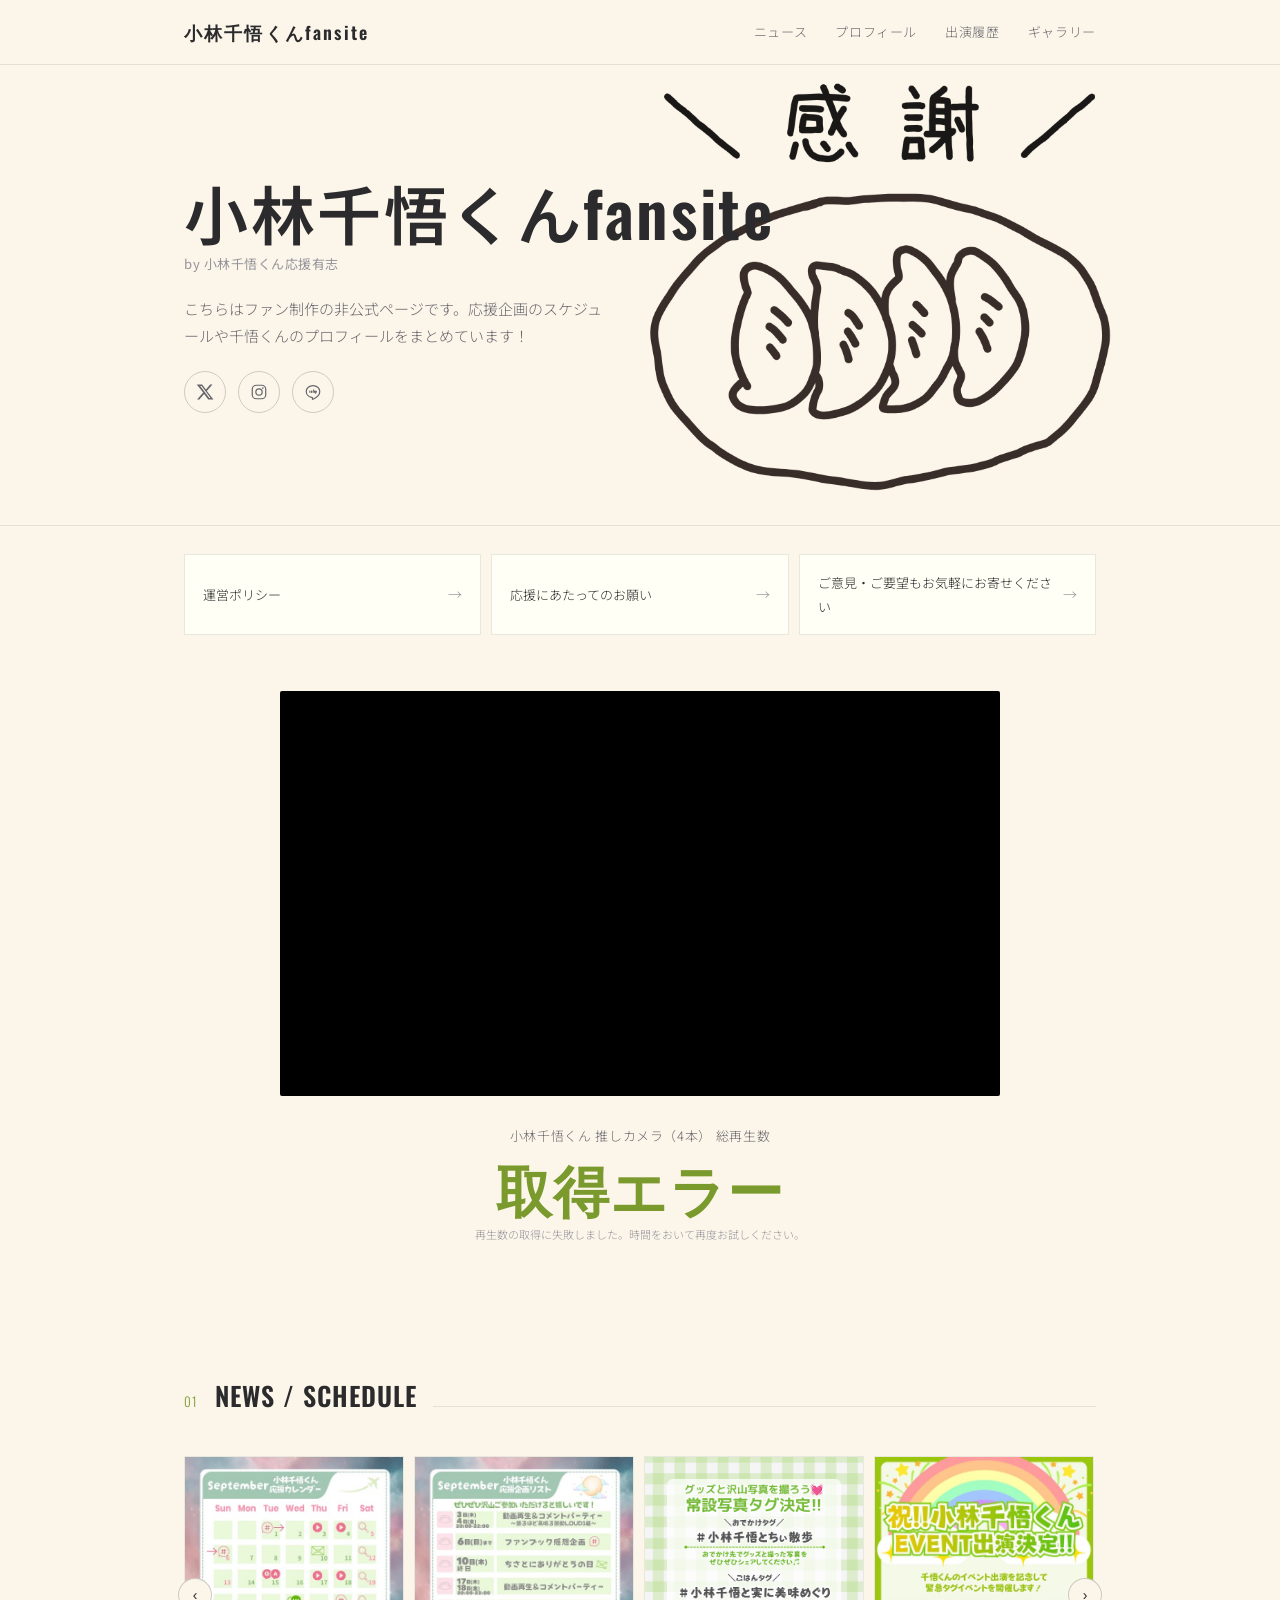
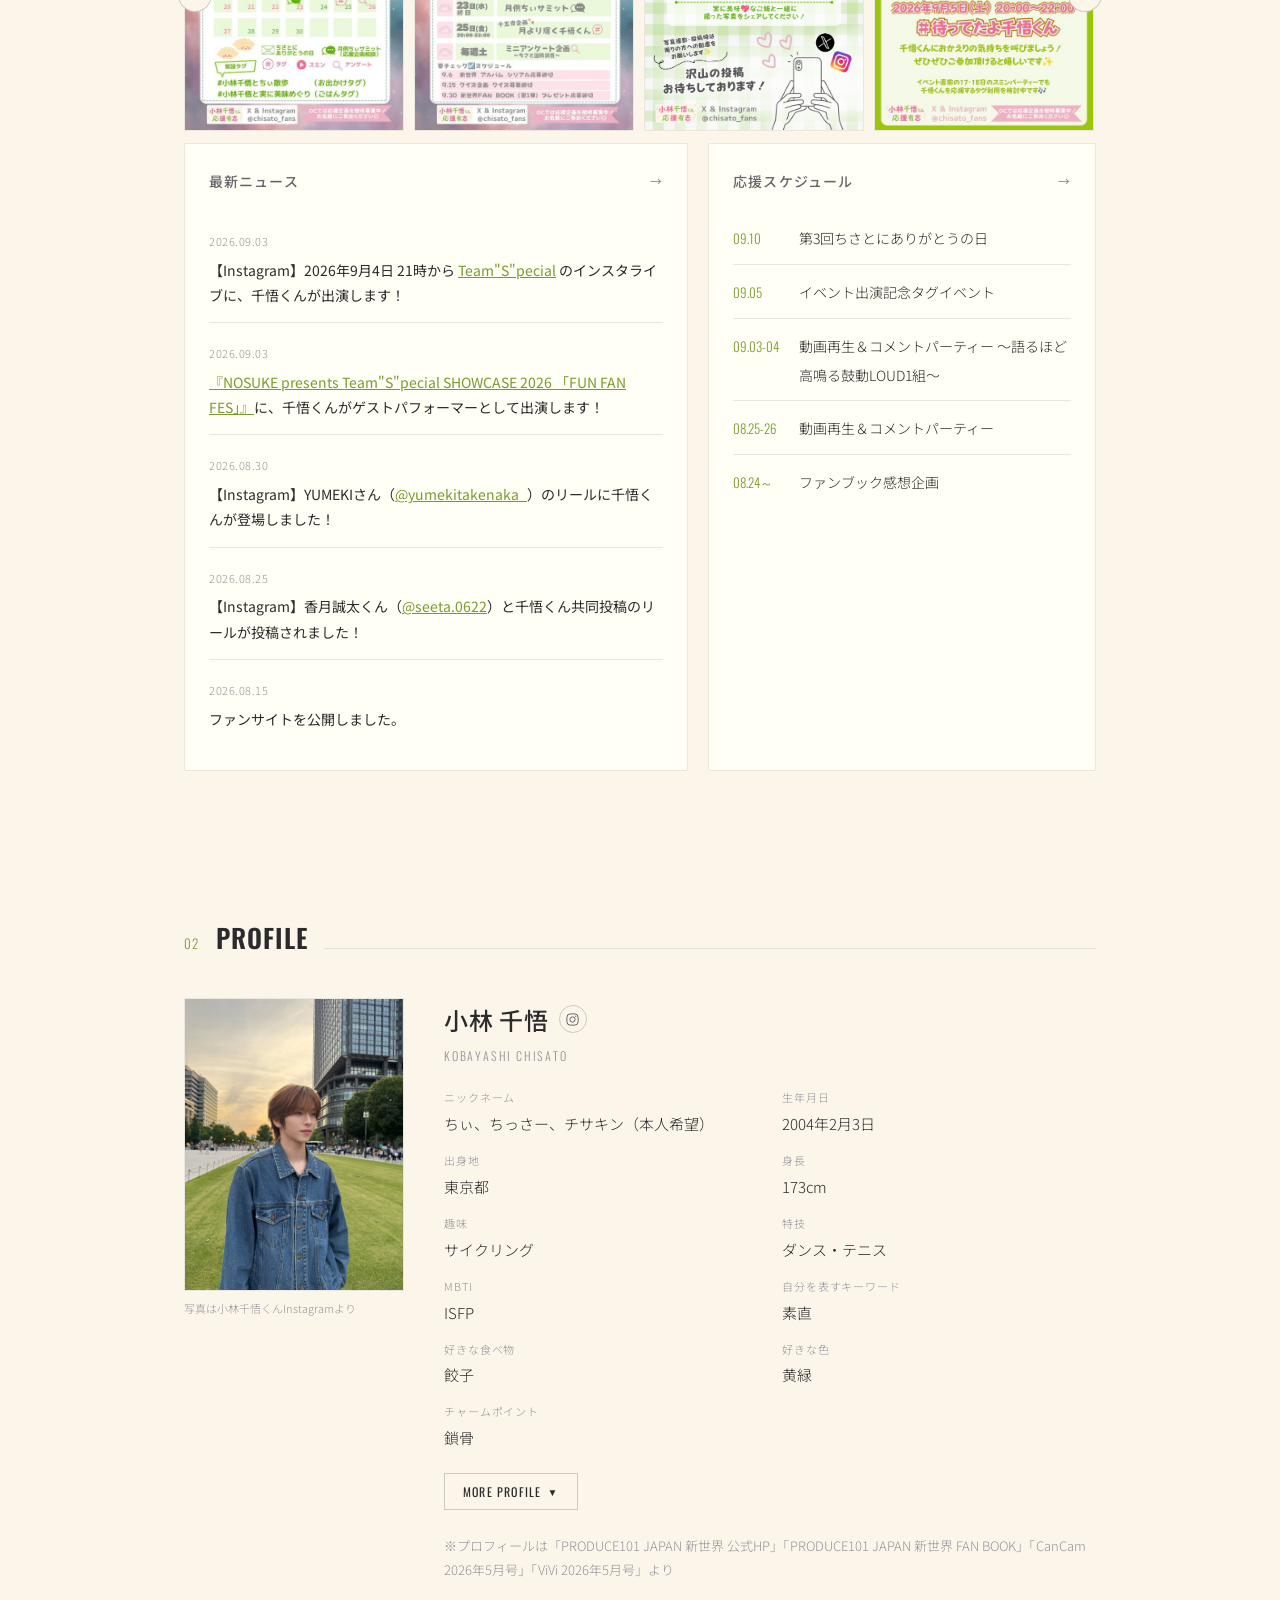
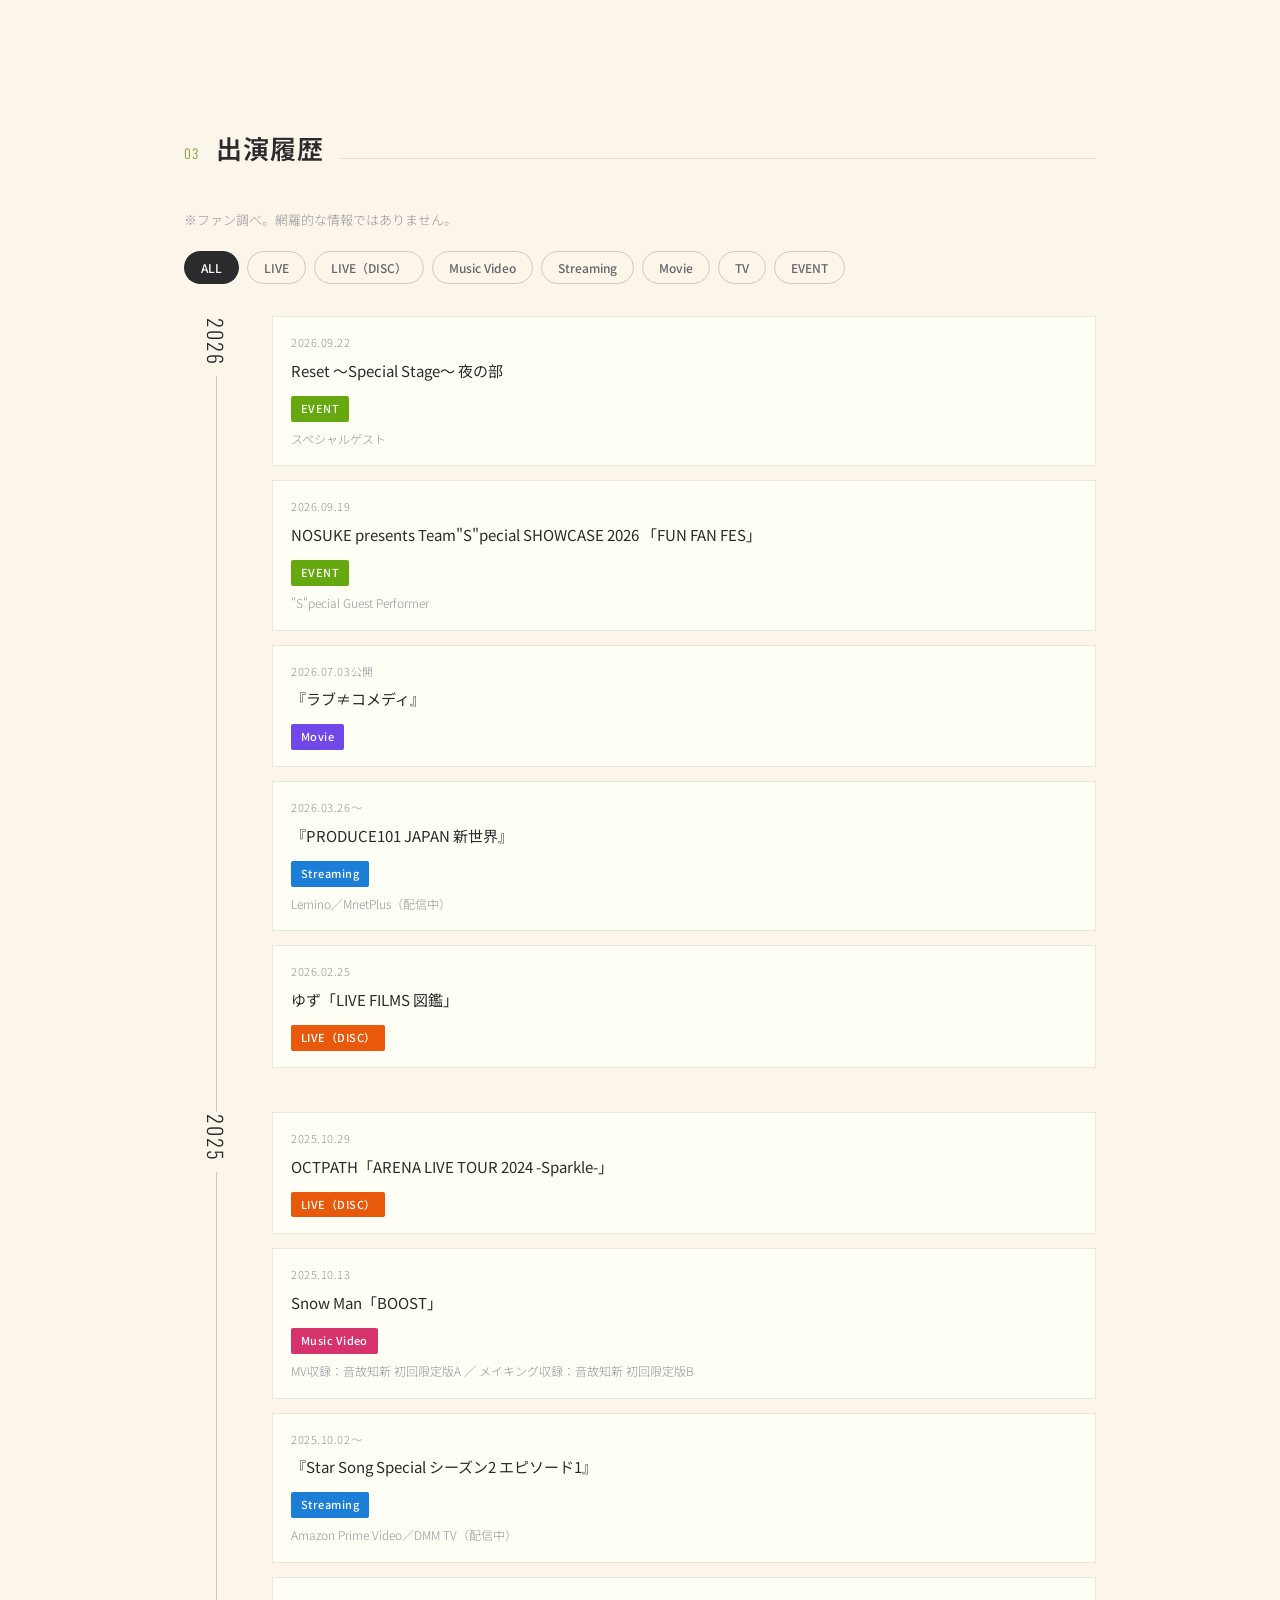
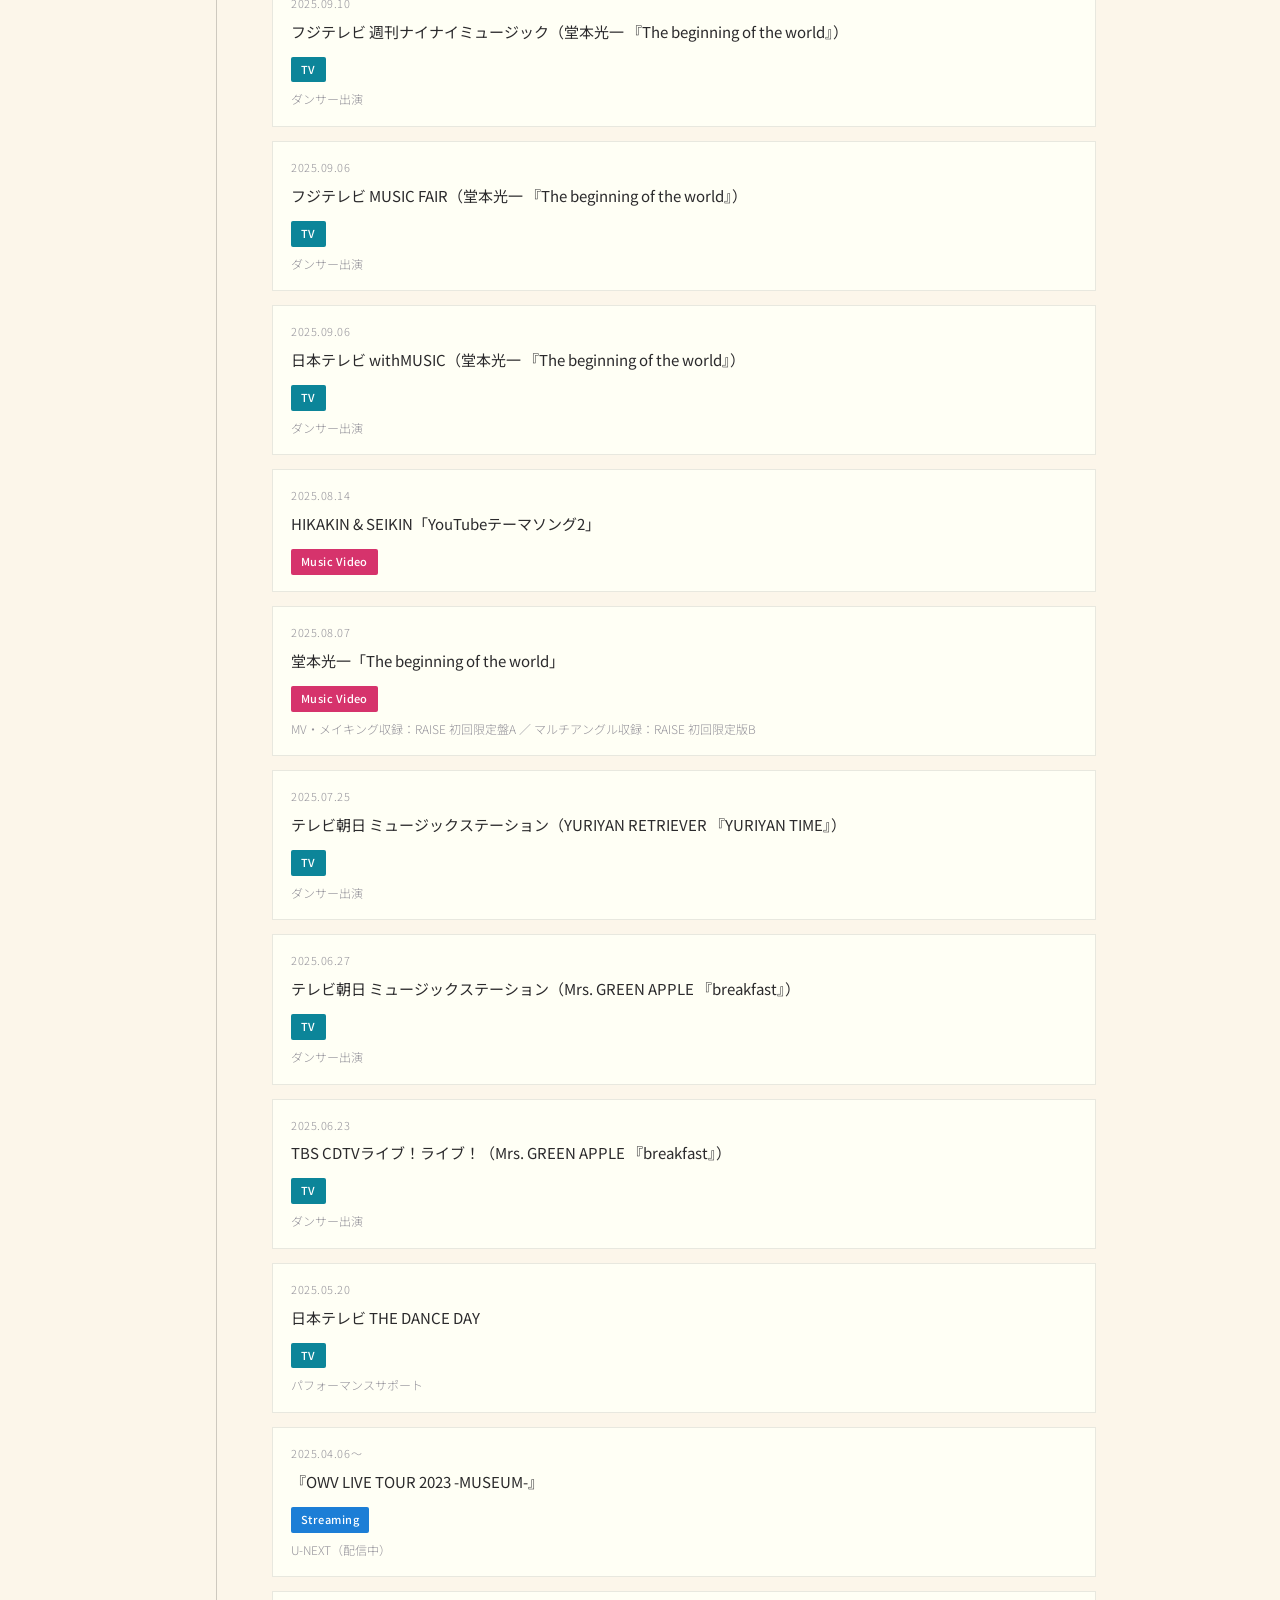
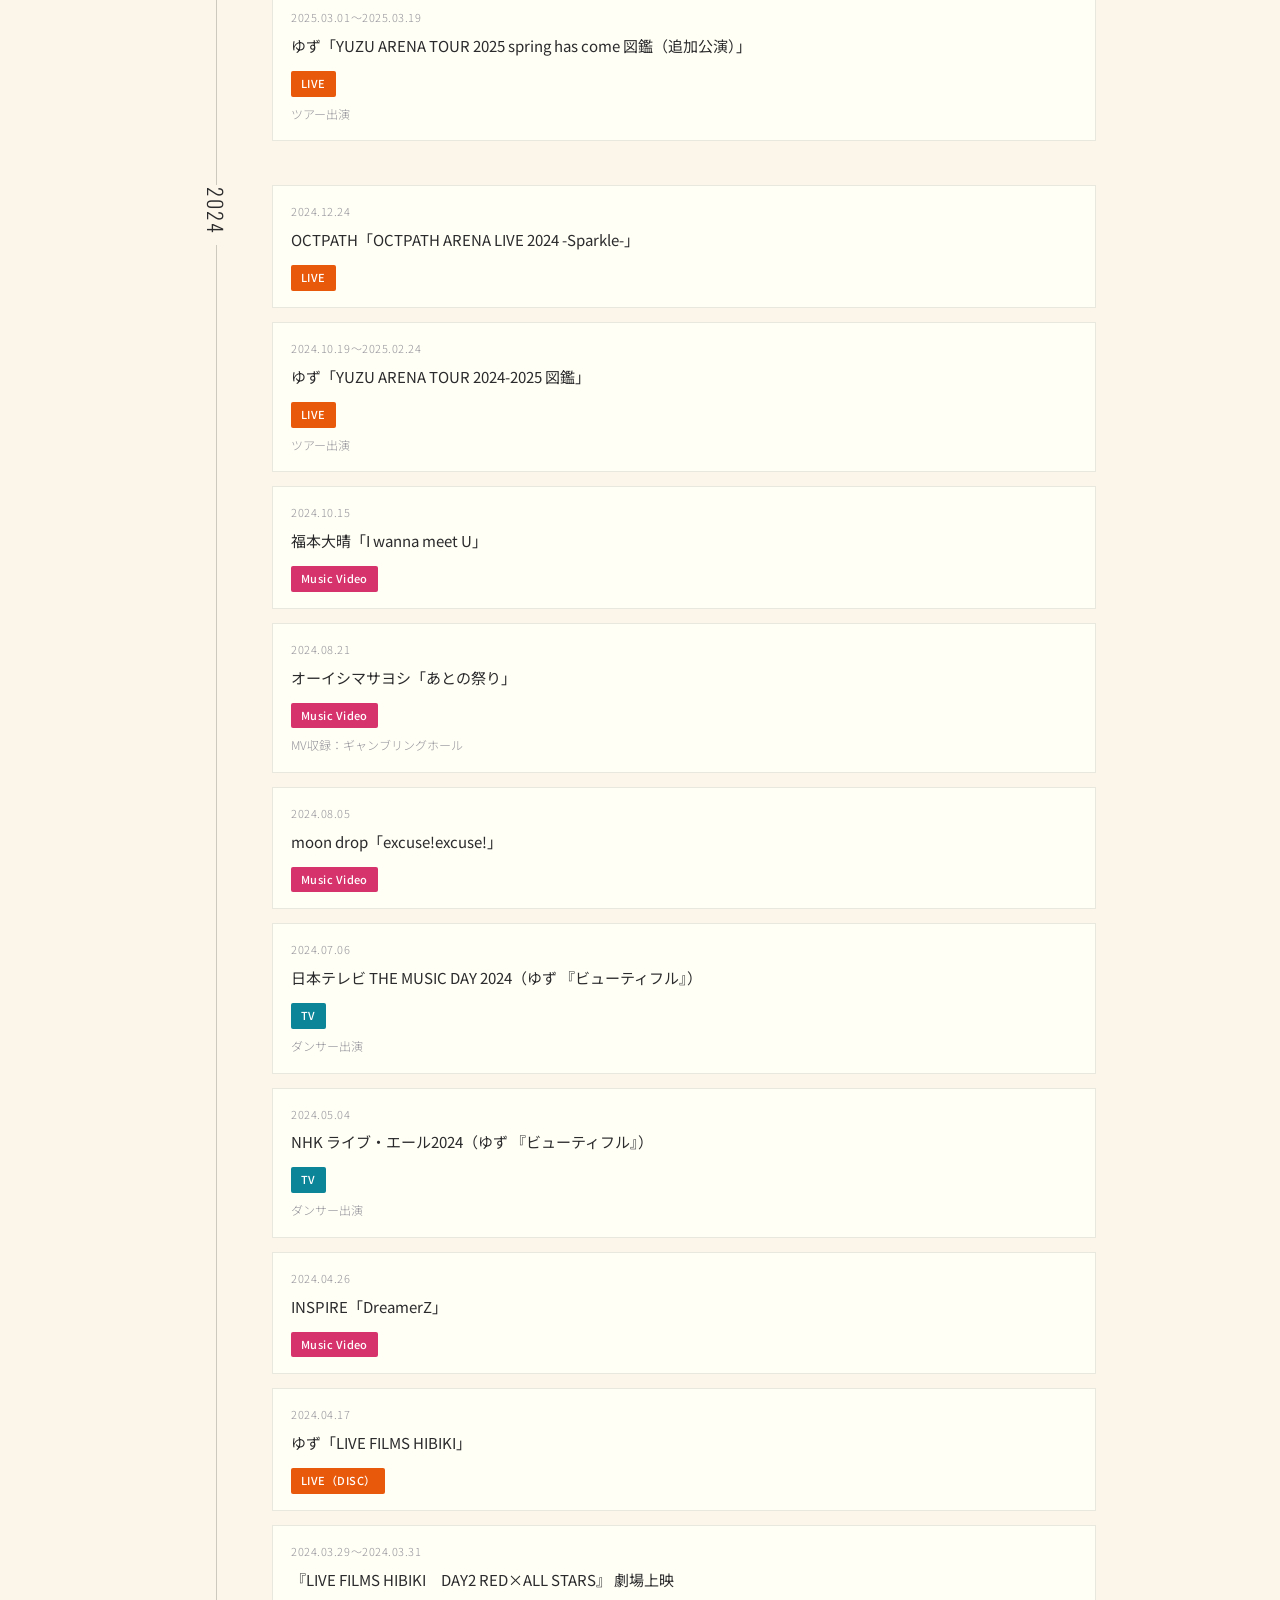
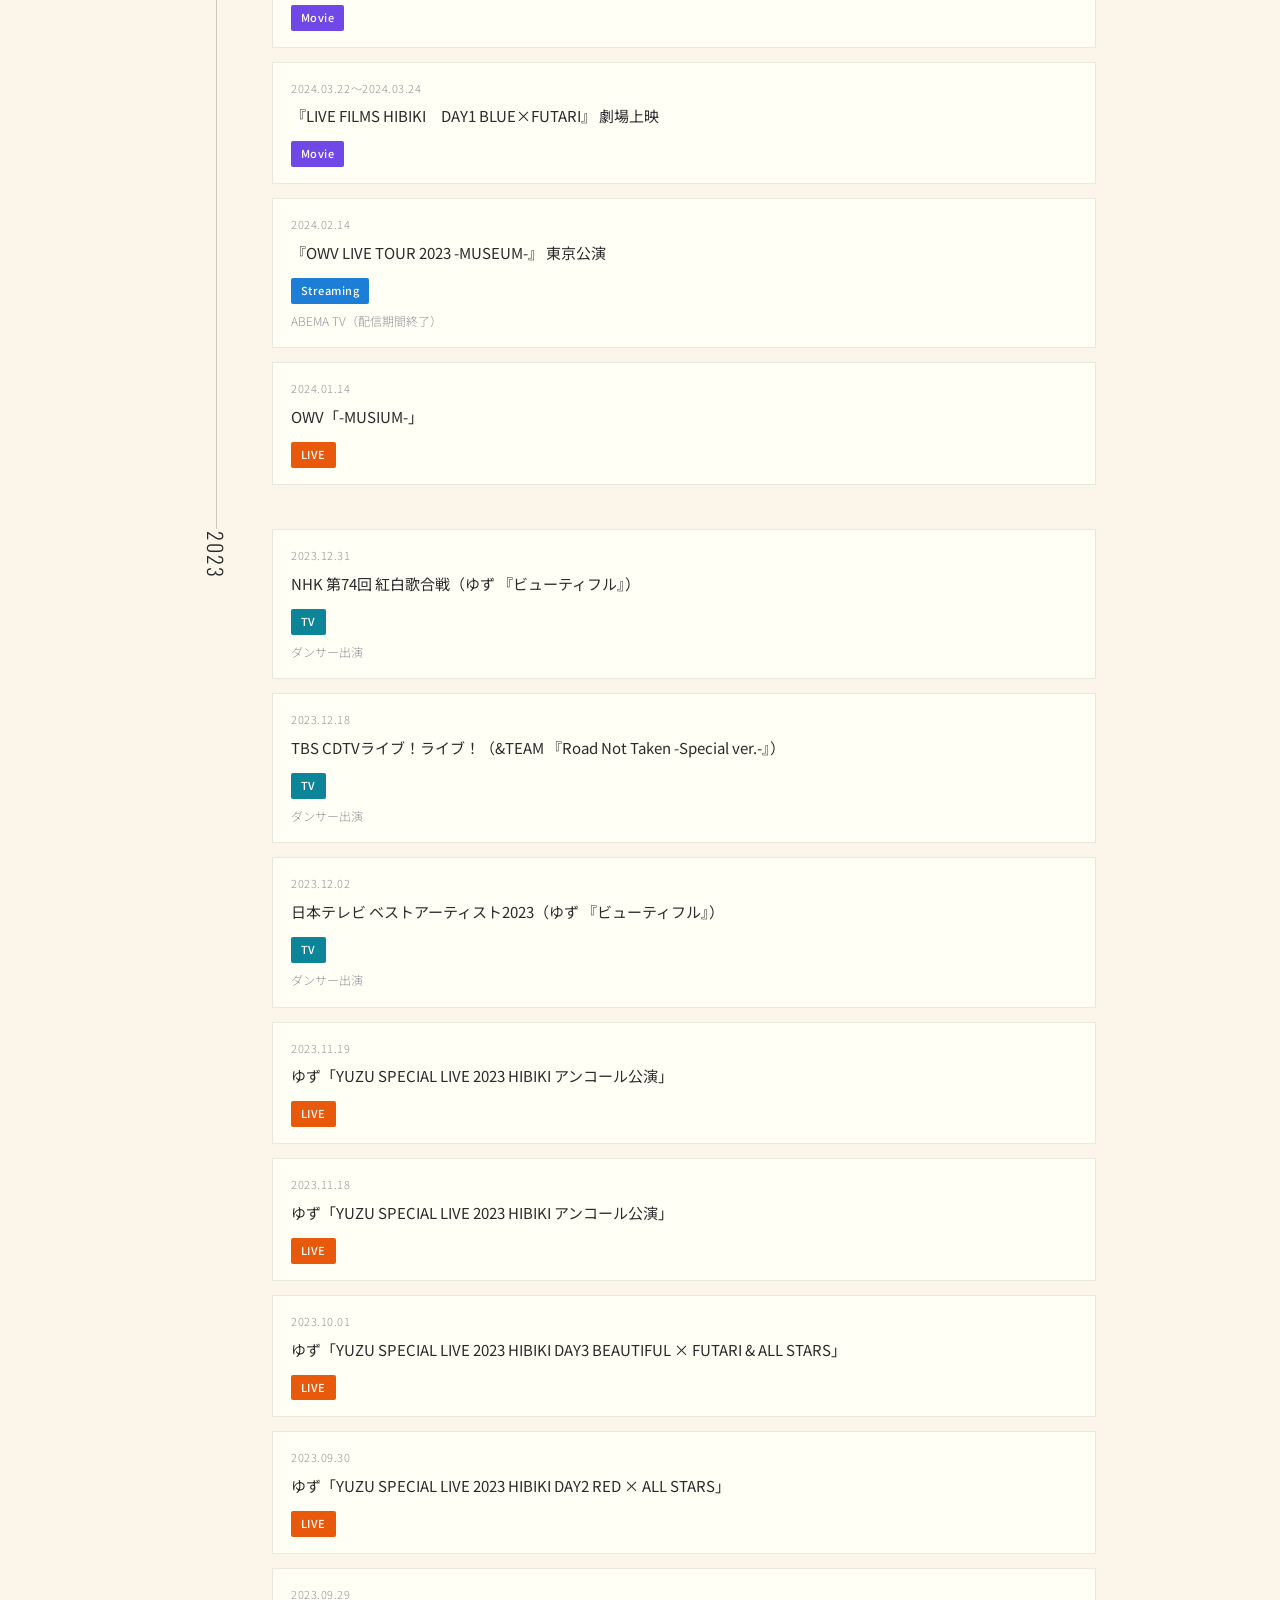
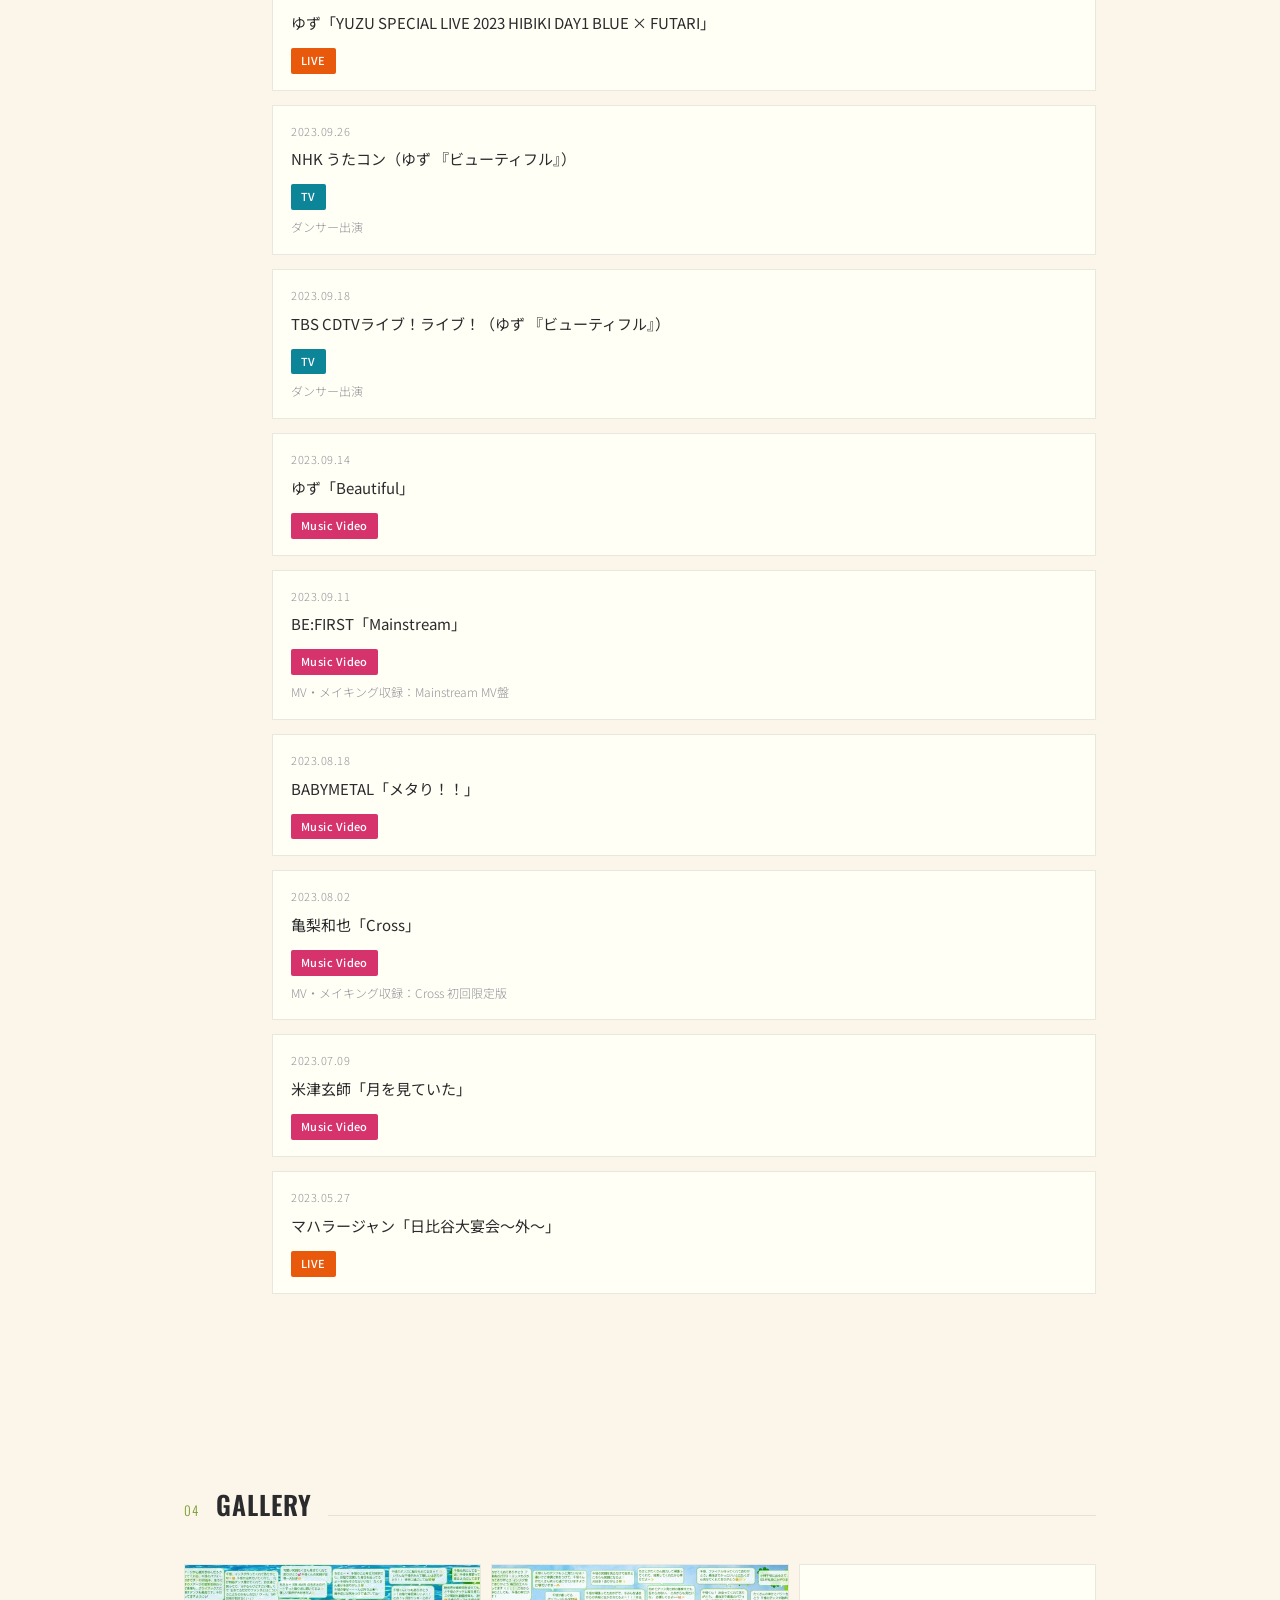
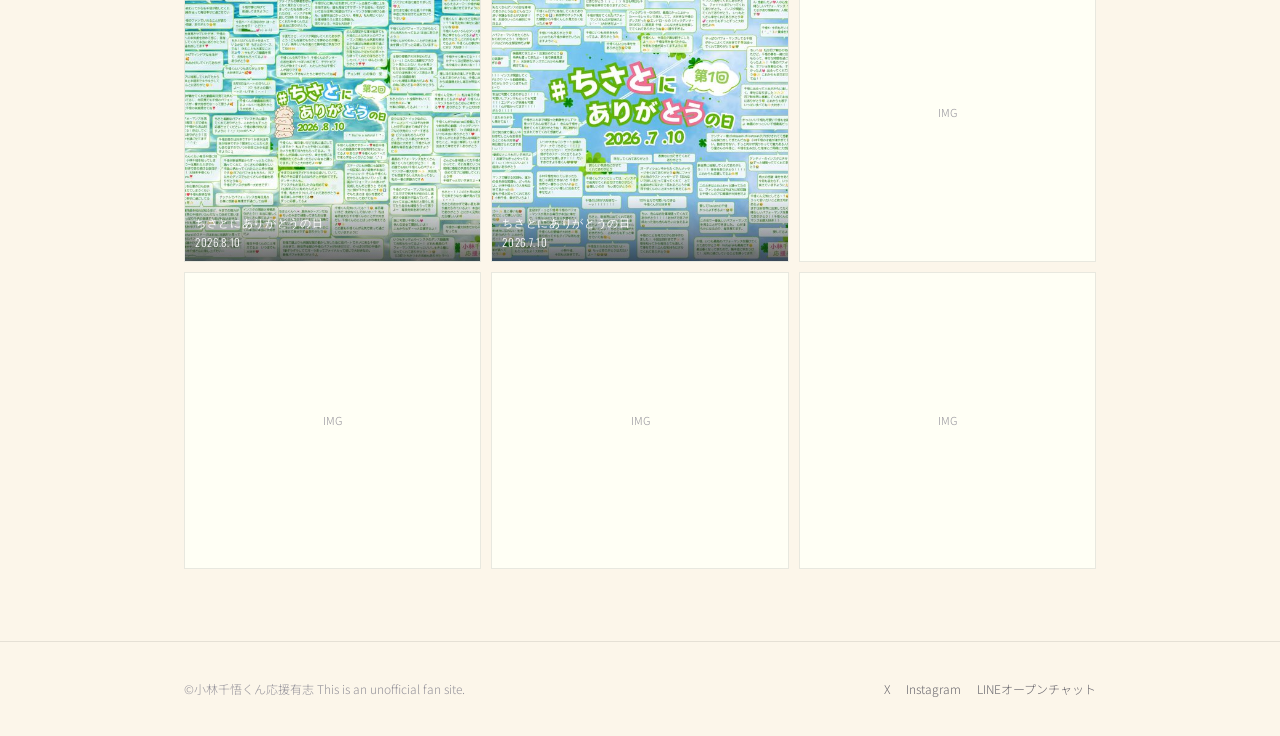
==== index.html @ b38c4d0d "Add "Reset ～Special Stage～ 夜の部" EVENT history entry Add the 2026.09.22 special-guest appearance to t" ====
<!DOCTYPE html>
<html lang="ja">
<head>
<meta charset="UTF-8">
<meta name="viewport" content="width=device-width, initial-scale=1.0">
<meta name="description" content="小林千悟くんを応援するファン有志が運営する非公式ファンサイトです。プロフィール、出演履歴、応援スケジュール、最新ニュースをまとめています。">
<link rel="canonical" href="https://chisato-fansite.vercel.app/">
<meta property="og:type" content="website">
<meta property="og:site_name" content="小林千悟くんfansite">
<meta property="og:locale" content="ja_JP">
<meta property="og:title" content="小林千悟くんfansite">
<meta property="og:description" content="小林千悟くんを応援するファン有志が運営する非公式ファンサイトです。プロフィール、出演履歴、応援スケジュール、最新ニュースをまとめています。">
<meta property="og:url" content="https://chisato-fansite.vercel.app/">
<meta property="og:image" content="https://chisato-fansite.vercel.app/og-image.jpg">
<meta property="og:image:width" content="1280">
<meta property="og:image:height" content="720">
<meta name="twitter:card" content="summary_large_image">
<meta name="twitter:title" content="小林千悟くんfansite">
<meta name="twitter:description" content="小林千悟くんを応援するファン有志が運営する非公式ファンサイトです。プロフィール、出演履歴、応援スケジュール、最新ニュースをまとめています。">
<meta name="twitter:image" content="https://chisato-fansite.vercel.app/og-image.jpg">
<link rel="icon" type="image/png" href="[data-uri]">
<title>小林千悟くんfansite</title>
<link rel="preconnect" href="https://fonts.googleapis.com">
<link href="https://fonts.googleapis.com/css2?family=Oswald:wght@400;500;600;700&family=Noto+Sans+JP:wght@300;400;500;700&display=swap" rel="stylesheet">
<script type="application/ld+json">
{
  "@context": "https://schema.org",
  "@type": "WebSite",
  "name": "小林千悟くんfansite",
  "url": "https://chisato-fansite.vercel.app/",
  "description": "小林千悟くんを応援するファン有志が運営する非公式ファンサイトです。プロフィール、出演履歴、応援スケジュール、最新ニュースをまとめています。",
  "inLanguage": "ja",
  "isPartOf": {
    "@type": "Organization",
    "name": "小林千悟くん応援有志"
  }
}
</script>
<style>
  :root{
    --bg: #FCF6EA;
    --bg-raised: #FFFFF5;
    --line: rgba(0,0,0,0.09);
    --line-strong: rgba(0,0,0,0.18);
    --text: #2B2A2C;
    --text-dim: #67656C;
    --text-faint: #94929A;
    --spot: #7A9A2E;
    --spot-dim: rgba(122,154,46,0.12);
    --tag: #6E63A0;
    --tag-bg: rgba(110,99,160,0.10);
  }
  *{box-sizing:border-box; margin:0; padding:0;}
  html{scroll-behavior:smooth;}
  body{
    background:var(--bg);
    color:var(--text);
    font-family:"Noto Sans JP", sans-serif;
    font-weight:300;
    line-height:1.8;
  }
  h1,h2,h3,.display{
    font-family:"Oswald","Noto Sans JP",sans-serif;
    text-transform:uppercase;
    letter-spacing:0.04em;
    font-weight:600;
  }
  a{color:inherit; text-decoration:none;}
  .wrap{max-width:960px; margin:0 auto; padding:0 24px;}
  img{display:block; width:100%; height:100%; object-fit:cover;}

  /* notice banners */
  .notice-banners{
    display:grid; grid-template-columns:repeat(3, 1fr); gap:10px;
    padding:28px 0 0;
  }
  .notice-banner{
    display:flex; align-items:center; justify-content:space-between; gap:10px;
    background:var(--bg-raised); border:1px solid var(--line);
    padding:16px 18px; font-size:13px; color:var(--text);
    transition:border-color 0.15s ease, color 0.15s ease;
  }
  .notice-banner:hover{border-color:var(--spot); color:var(--spot);}
  .notice-banner .arrow{color:var(--text-faint); font-size:14px;}
  .notice-banner:hover .arrow{color:var(--spot);}

  /* header */
  header{
    position:sticky; top:0; z-index:50;
    border-bottom:1px solid var(--line);
  }
  header::before{
    content:""; position:absolute; inset:0; z-index:-1;
    background:rgba(252,246,234,0.88);
    backdrop-filter:blur(6px);
  }
  header .wrap{
    display:flex; align-items:center; justify-content:space-between;
    height:64px;
  }
  .header-right{display:flex; align-items:center; gap:20px;}
  .logo{font-family:"Oswald",sans-serif; font-size:18px; letter-spacing:0.12em; font-weight:600;}
  nav{display:flex; gap:28px; font-size:13px; letter-spacing:0.05em; color:var(--text-dim);}
  nav a:hover{color:var(--spot);}
  .nav-toggle{display:none; background:none; border:none; color:var(--text); font-size:22px; cursor:pointer;}

  /* hero */
  .hero{
    position:relative;
    min-height:38vh;
    display:flex; align-items:flex-end;
    background: var(--bg);
    border-bottom:1px solid var(--line);
    overflow:hidden;
  }
  .hero .wrap{padding:44px 24px 40px; width:100%; position:relative; z-index:1;}
  .hero-illustration{
    position:absolute; right:max(0px, calc(50% - 480px)); top:50%; transform:translateY(-52%);
    width:clamp(240px, 38vw, 480px); pointer-events:none; opacity:0.9;
    z-index:0;
  }
  .hero-illustration img{width:100%; height:auto; display:block;}
  @media (max-width:720px){
    .hero{min-height:0;}
    .hero .wrap{padding:150px 16px 16px;}
    .hero-illustration{
      width:clamp(110px, 30vw, 150px);
      left:50%; right:auto; top:16px; transform:translateX(-50%);
    }
  }
  .hero .eyebrow{
    font-size:12px; letter-spacing:0.25em; color:var(--spot); margin-bottom:12px;
  }
  .hero h1{
    text-transform:none;
    font-size:clamp(30px, 5.6vw, 64px);
    line-height:0.95;
    margin-bottom:6px;
  }
  .hero .sub{
    font-family:"Noto Sans JP", sans-serif;
    text-transform:none;
    font-size:13px; letter-spacing:0.04em; font-weight:400;
    color:var(--text-faint); margin-top:10px; margin-bottom:20px;
  }
  .hero p.role{
    font-size:15px; color:var(--text-dim); max-width:420px; margin-bottom:22px;
  }
  .hero .social{display:flex; gap:12px;}
  .hero .social a{
    display:flex; align-items:center; justify-content:center;
    width:42px; height:42px; border-radius:50%;
    border:1px solid var(--line-strong); color:var(--text-dim);
    transition:border-color 0.18s ease, color 0.18s ease, transform 0.18s ease, background 0.18s ease;
  }
  .hero .social a:hover{
    color:var(--bg); background:var(--spot); border-color:var(--spot);
    transform:translateY(-2px);
  }
  .hero .social svg{width:18px; height:18px; fill:none; stroke:currentColor; stroke-width:1.6;}
  .hero .social a.x-icon svg{fill:currentColor; stroke:none;}

  /* section shared */
  section{padding:72px 0;}
  .section-head{display:flex; align-items:baseline; gap:16px; margin-bottom:36px;}
  .section-head .num{font-family:"Oswald",sans-serif; font-size:13px; color:var(--spot); letter-spacing:0.1em;}
  .section-head h2{font-size:26px;}
  .section-head .line{flex:1; height:1px; background:var(--line);}

  /* news + schedule */
  /* image carousel */
  .carousel-wrap{position:relative; margin:28px 0 8px;}
  .carousel{
    display:flex; gap:10px; overflow-x:auto; scroll-snap-type:x mandatory;
    scrollbar-width:none; padding-bottom:4px;
  }
  .carousel::-webkit-scrollbar{display:none;}
  .carousel-item{
    flex:0 0 auto; width:220px; aspect-ratio:4/5; scroll-snap-align:start;
    background:var(--bg-raised); border:1px solid var(--line);
    display:flex; align-items:center; justify-content:center;
    color:var(--text-faint); font-size:12px; overflow:hidden;
  }
  .carousel-item img{width:100%; height:100%; object-fit:cover;}
  .carousel-nav{
    position:absolute; top:50%; transform:translateY(-50%);
    width:34px; height:34px; border-radius:50%; border:1px solid var(--line-strong);
    background:var(--bg); color:var(--text); display:flex; align-items:center; justify-content:center;
    cursor:pointer; font-size:14px; transition:border-color 0.15s ease, color 0.15s ease;
  }
  .carousel-nav:hover{border-color:var(--spot); color:var(--spot);}
  .carousel-nav.prev{left:-6px;}
  .carousel-nav.next{right:-6px;}
  @media (max-width:720px){
    .carousel-nav{display:none;}
    .notice-banners{padding-top:16px;}
  }

  .info-grid{display:grid; grid-template-columns:1.3fr 1fr; gap:20px;}
  .card{
    background:var(--bg-raised);
    border:1px solid var(--line);
    border-radius:2px;
    padding:24px;
  }
  .card h3{font-size:14px; letter-spacing:0.08em; color:var(--text-dim); margin-bottom:18px; font-weight:500;}
  .card-title-link{display:flex; align-items:center; justify-content:space-between; gap:8px;}
  .card-title-link .arrow{font-size:12px; color:var(--text-faint); transition:color 0.15s ease;}
  .card-title-link:hover{color:var(--spot);}
  .card-title-link:hover .arrow{color:var(--spot);}

  /* youtube view counter */
  .yt-block{max-width:720px; margin:0 auto; display:flex; flex-direction:column; gap:28px; align-items:center;}
  .yt-embed{width:100%; aspect-ratio:16/9; border-radius:2px; overflow:hidden; border:1px solid var(--line); background:#000;}
  .yt-embed iframe{width:100%; height:100%; border:none; display:block;}
  .view-counter{text-align:center;}
  .vc-label{font-size:13px; letter-spacing:0.05em; color:var(--text-dim); margin-bottom:12px;}
  .vc-number{font-family:"Oswald",sans-serif; font-size:clamp(36px, 8vw, 56px); font-weight:700; color:var(--spot); letter-spacing:0.02em; line-height:1;}
  .vc-updated{font-size:11px; color:var(--text-faint); margin-top:10px;}
  .news-item{padding:14px 0; border-bottom:1px solid var(--line);}
  .news-item:last-child{border-bottom:none;}
  .news-item .date{font-size:11px; color:var(--text-faint); letter-spacing:0.05em;}
  .news-item p{font-size:14px; margin-top:4px; font-weight:400;}
  .news-item p a{color:var(--spot); text-decoration:underline;}
  .news-item p a:hover{text-decoration:none;}
  .sched-item{display:flex; gap:14px; padding:12px 0; border-bottom:1px solid var(--line); align-items:baseline;}
  .sched-item:last-child{border-bottom:none;}
  .sched-item .d{font-size:13px; color:var(--spot); min-width:52px; font-family:"Oswald",sans-serif;}
  .sched-item .t{font-size:14px;}
  .sched-item .v{font-size:12px; color:var(--text-faint); display:block;}

  /* profile */
  .profile{display:grid; grid-template-columns:220px 1fr; gap:40px; align-items:start;}
  .profile .photo{
    aspect-ratio:3/4; background:var(--bg-raised); border:1px solid var(--line);
    display:flex; align-items:center; justify-content:center;
    color:var(--text-faint); font-size:12px; letter-spacing:0.05em;
  }
  .profile-name{margin-bottom:22px;}
  .profile-name .ja{font-size:24px; font-weight:500; letter-spacing:0.03em; display:flex; align-items:center; gap:10px;}
  .profile-name .name-icon{
    display:inline-flex; align-items:center; justify-content:center;
    width:28px; height:28px; border-radius:50%; border:1px solid var(--line-strong);
    color:var(--text-dim); flex-shrink:0;
    transition:border-color 0.15s ease, color 0.15s ease;
  }
  .profile-name .name-icon svg{width:15px; height:15px; fill:none; stroke:currentColor; stroke-width:1.6;}
  .profile-name .name-icon:hover{border-color:var(--spot); color:var(--spot);}
  .profile-name .en{
    font-family:"Oswald",sans-serif; font-size:12px; letter-spacing:0.15em;
    color:var(--text-faint); text-transform:uppercase; margin-top:4px;
  }
  .photo-note{font-size:11px; color:var(--text-faint); margin-top:8px; text-align:left;}
  .profile-facts{display:grid; grid-template-columns:1fr 1fr; gap:14px 24px; margin-bottom:22px;}
  .fact .label{font-size:11px; color:var(--text-faint); letter-spacing:0.08em; text-transform:uppercase;}
  .fact .val{font-size:15px; margin-top:2px;}
  .profile-bio{font-size:14px; color:var(--text-dim); max-width:560px; margin-bottom:20px;}

  .more-toggle{
    display:inline-flex; align-items:center; gap:6px;
    font-family:"Oswald",sans-serif; font-size:12px; letter-spacing:0.1em;
    color:var(--text); background:none; border:1px solid var(--line-strong);
    padding:9px 18px; cursor:pointer; margin-bottom:4px;
    transition:border-color 0.15s ease, color 0.15s ease;
  }
  .more-toggle:hover{border-color:var(--spot); color:var(--spot);}
  .more-toggle .chev{transition:transform 0.2s ease; font-size:10px;}
  .more-toggle.open .chev{transform:rotate(180deg);}

  .more-profile{
    max-height:0; overflow:hidden; opacity:0;
    transition:max-height 0.3s ease, opacity 0.3s ease, margin-top 0.3s ease;
  }
  .more-profile.open{max-height:900px; opacity:1; margin-top:24px;}
  .more-profile-inner{
    border-top:1px solid var(--line); padding-top:22px;
  }
  .trait-grid{
    display:grid; grid-template-columns:1fr 1fr; gap:14px 24px; margin-top:22px;
  }
  .trait-toggle{font-size:15px; margin-top:4px;}
  .trait-toggle .off{color:var(--text-faint);}
  .trait-toggle .sep{color:var(--text-faint); margin:0 6px; font-size:12px;}
  .trait-toggle .on{color:var(--spot); font-weight:500;}

  /* filter tabs */
  .filter-tabs{
    display:flex; gap:8px; flex-wrap:wrap; margin-bottom:32px;
  }
  .filter-tab{
    font-family:"Noto Sans JP", sans-serif; font-size:12px; font-weight:500;
    padding:7px 16px; border-radius:20px; cursor:pointer;
    background:transparent; border:1px solid var(--line-strong); color:var(--text-dim);
    transition:all 0.15s ease;
  }
  .filter-tab:hover{border-color:var(--text-dim); color:var(--text);}
  .filter-tab.active{color:#fff; border-color:transparent;}
  .filter-tab.active[data-filter="all"]{background:#2B2A2C;}
  .filter-tab.active[data-filter="mv"]{background:#D6336C;}
  .filter-tab.active[data-filter="streaming"]{background:#1C7ED6;}
  .filter-tab.active[data-filter="live"]{background:#E8590C;}
  .filter-tab.active[data-filter="live-disc"]{background:#E8590C;}
  .filter-tab.active[data-filter="movie"]{background:#7048E8;}
  .filter-tab.active[data-filter="tv"]{background:#0C8599;}
  .filter-tab.active[data-filter="event"]{background:#66A80F;}
  .year-block.is-hidden{display:none;}
  .beat.is-hidden{display:none;}

  /* timeline (signature) */
  .timeline{position:relative;}
  .year-block{display:flex; gap:24px; align-items:flex-start;}
  .year-rail{
    flex-shrink:0; width:64px; align-self:stretch; display:flex; flex-direction:column; align-items:center;
    padding-top:2px;
  }
  .year-rail .year{position:sticky; top:84px;}
  .year-rail .year{
    font-family:"Oswald",sans-serif; font-size:20px; color:var(--text); writing-mode:vertical-rl;
    text-orientation:mixed; letter-spacing:0.1em; margin-bottom:10px;
  }
  .year-rail .rail-line{width:1px; flex:1; background:var(--line-strong); min-height:20px;}
  .year-group{flex:1; padding-bottom:44px; display:flex; flex-direction:column; gap:14px;}
  .beat{
    display:flex; gap:16px; align-items:flex-start;
    border:1px solid var(--line); background:var(--bg-raised);
    padding:16px 18px;
  }
  .beat .counts{
    font-family:"Oswald",sans-serif; font-size:13px; color:var(--spot);
    letter-spacing:0.15em; min-width:64px; padding-top:2px;
  }
  .beat .body{flex:1;}
  .beat .m-date{font-size:11px; color:var(--text-faint); letter-spacing:0.05em; margin-bottom:4px;}
  .beat .m-title{font-size:15px; font-weight:400; margin-bottom:8px;}
  .beat .m-meta{font-size:12px; color:var(--text-faint); margin-top:6px;}
  .tag{
    display:inline-block; font-size:11px; font-weight:500; color:#fff;
    padding:3px 10px; letter-spacing:0.04em; border-radius:2px;
    background:var(--tag);
  }
  .tag-mv{background:#D6336C;}
  .tag-streaming{background:#1C7ED6;}
  .tag-live{background:#E8590C;}
  .tag-award{background:#7048E8;}
  .tag-movie{background:#7048E8;}
  .tag-tv{background:#0C8599;}
  .tag-event{background:#66A80F;}

  /* gallery */
  .gallery-grid{display:grid; grid-template-columns:repeat(3, 1fr); gap:10px;}
  .gallery-grid .g-item{aspect-ratio:1; background:var(--bg-raised); border:1px solid var(--line);
    display:flex; align-items:center; justify-content:center; color:var(--text-faint); font-size:11px;}
  .gallery-grid button.g-item{
    position:relative; overflow:hidden; padding:0; margin:0; font:inherit; cursor:pointer;
    transition:border-color 0.15s ease;
  }
  .gallery-grid button.g-item:hover{border-color:var(--spot);}
  .gallery-grid button.g-item img{
    width:100%; height:100%; object-fit:cover; display:block; transition:transform 0.25s ease;
  }
  .gallery-grid button.g-item:hover img{transform:scale(1.04);}
  .g-item-caption{
    position:absolute; left:0; right:0; bottom:0; padding:16px 10px 8px;
    background:linear-gradient(to top, rgba(20,20,22,0.65), rgba(20,20,22,0));
    color:#fff; font-family:"Oswald",sans-serif; font-size:11px; letter-spacing:0.06em; text-align:left;
  }
  .gallery-note{font-size:13px; color:var(--text-faint); margin-top:16px;}

  /* gallery lightbox */
  .lightbox{
    display:none; position:fixed; inset:0; z-index:300;
    background:rgba(20,20,22,0.92);
    overflow-y:auto;
  }
  .lightbox.open{display:block;}
  .lightbox-inner{
    min-height:100%; box-sizing:border-box;
    display:flex; align-items:center; justify-content:center;
    flex-direction:column; gap:16px; padding:24px;
  }
  .lightbox img{
    width:auto; height:auto; max-width:90vw; max-height:75vh; display:block;
    object-fit:contain;
    box-shadow:0 20px 60px rgba(0,0,0,0.5);
    flex-shrink:0;
  }
  .lightbox-actions{display:flex; align-items:center; gap:12px;}
  .lightbox-download, .lightbox-close{
    display:inline-flex; align-items:center; gap:6px;
    background:none; border:1px solid rgba(255,255,255,0.3); color:#fff;
    border-radius:20px; padding:8px 18px; font-size:13px;
    font-family:"Noto Sans JP", sans-serif; text-decoration:none; cursor:pointer;
    transition:border-color 0.15s ease;
  }
  .lightbox-download:hover, .lightbox-close:hover{border-color:#fff;}
  .lightbox-download svg{width:14px; height:14px; fill:none; stroke:currentColor; stroke-width:1.8;}

  footer{border-top:1px solid var(--line); padding:36px 0; }
  footer .wrap{display:flex; justify-content:space-between; align-items:center; flex-wrap:wrap; gap:12px;}
  footer p{font-size:12px; color:var(--text-faint);}
  footer .social{display:flex; gap:16px; font-size:12px; color:var(--text-dim);}
  footer .social a:hover{color:var(--spot);}

  @media (max-width: 720px){
    nav{
      position:fixed; top:64px; left:0; right:0; bottom:0;
      background:rgba(20,20,22,0.6); flex-direction:column; padding:28px 24px; gap:0;
      transform:translateX(100%); transition:transform 0.25s ease;
    }
    nav.open{transform:translateX(0);}
    nav a{padding:14px 0; border-bottom:1px solid rgba(255,255,255,0.18); font-size:16px; color:#fff;}
    .nav-toggle{display:block;}
    .info-grid{grid-template-columns:1fr;}
    .notice-banners{grid-template-columns:1fr;}
    .profile{grid-template-columns:1fr;}
    .profile .photo{max-width:200px;}
    .year-block{gap:14px;}
    .year-rail{width:40px;}
    .year-rail .year{font-size:16px;}
    .gallery-grid{grid-template-columns:repeat(3, 1fr);}
  }

</style>
</head>
<body>

<header>
  <div class="wrap">
    <a href="#" class="logo">小林千悟くんfansite</a>
    <div class="header-right">
      <nav id="nav">
        <a href="#news">ニュース</a>
        <a href="#profile">プロフィール</a>
        <a href="#history">出演履歴</a>
        <a href="#gallery">ギャラリー</a>
      </nav>
      <button class="nav-toggle" id="navToggle" aria-label="メニューを開く">☰</button>
    </div>
  </div>
</header>

<section class="hero">
  <div class="hero-illustration"><img src="[data-uri]" alt="" role="presentation"></div>
  <div class="wrap">
    <h1>小林千悟くんfansite</h1>
    <p class="sub">by 小林千悟くん応援有志</p>
    <p class="role">こちらはファン制作の非公式ページです。応援企画のスケジュールや千悟くんのプロフィールをまとめています！</p>
    <div class="social">
      <a href="https://x.com/chisato_fans" class="x-icon" aria-label="X" target="_blank" rel="noopener"><svg viewBox="0 0 24 24"><path d="M18.9 2H22l-7.6 8.7L23.3 22h-7l-5.5-7.2L4.5 22H1.4l8.1-9.3L1 2h7.2l5 6.6L18.9 2Zm-1.2 18h1.7L7.4 3.9H5.6L17.7 20Z"/></svg></a>
      <a href="https://instagram.com/chisato_fans" aria-label="Instagram" target="_blank" rel="noopener"><svg viewBox="0 0 24 24"><rect x="3" y="3" width="18" height="18" rx="5.5"/><circle cx="12" cy="12" r="4.2"/><circle cx="17.2" cy="6.8" r="1.1" fill="currentColor" stroke="none"/></svg></a>
      <a href="https://t.co/39vQ7f3cYx" aria-label="LINEオープンチャット" target="_blank" rel="noopener"><svg viewBox="0 0 24 24"><path d="M21 11.3C21 6.9 16.97 3.4 12 3.4S3 6.9 3 11.3c0 3.9 3.2 7.2 7.5 7.8.3.06.7.2.8.45.1.23.06.58.03.8l-.13.8c-.04.24-.2.94.82.51 1.02-.42 5.5-3.24 7.5-5.55C20.5 14.4 21 13 21 11.3Z"/><line x1="7.8" y1="10.2" x2="7.8" y2="13"/><line x1="10.2" y1="10.2" x2="10.2" y2="13"/><line x1="10.2" y1="10.2" x2="10.2" y2="13"/><path d="M13 13v-2.8l2 2.8v-2.8"/><line x1="16.3" y1="10.2" x2="16.3" y2="13"/></svg></a>
    </div>
  </div>
</section>

<section style="padding:0;">
  <div class="wrap">
    <div class="notice-banners">
      <a href="pages/policy.html" class="notice-banner"><span>運営ポリシー</span><span class="arrow">→</span></a>
      <a href="pages/support-guidelines.html" class="notice-banner"><span>応援にあたってのお願い</span><span class="arrow">→</span></a>
      <a href="https://marshmallow-qa.com/qgz0l9btsrg2swu#new_message" class="notice-banner" target="_blank" rel="noopener"><span>ご意見・ご要望もお気軽にお寄せください</span><span class="arrow">→</span></a>
    </div>
  </div>
</section>

<section style="padding:56px 0;" id="ytViewCounterSection">
  <div class="wrap">
    <div class="yt-block">
      <div class="yt-embed">
        <iframe src="https://www.youtube.com/embed/bTkKG5bs62Q?si=wfl8WyG7823lh2sZ" title="YouTube video player" frameborder="0" allow="accelerometer; autoplay; clipboard-write; encrypted-media; gyroscope; picture-in-picture; web-share" referrerpolicy="strict-origin-when-cross-origin" allowfullscreen></iframe>
      </div>
      <div class="view-counter">
        <p class="vc-label">小林千悟くん 推しカメラ（4本） 総再生数</p>
        <p class="vc-number" id="totalViews">集計中…</p>
        <p class="vc-updated" id="lastUpdated"></p>
      </div>
    </div>
  </div>
</section>

<section id="news">
  <div class="wrap">
    <div class="section-head"><span class="num">01</span><h2>News / Schedule</h2><span class="line"></span></div>

    <div class="carousel-wrap">
      <button class="carousel-nav prev" id="carouselPrev" aria-label="前へ">‹</button>
      <div class="carousel" id="carouselTrack">
        <div class="carousel-item"><img src="[data-uri]" alt="小林千悟くん応援カレンダー 9月"></div>
        <div class="carousel-item"><img src="[data-uri]" alt="9月応援企画リスト"></div>
        <div class="carousel-item"><img src="[data-uri]" alt="常設写真タグ決定"></div>
        <div class="carousel-item"><img src="[data-uri]" alt="祝！小林千悟くんEVENT出演決定！！ 緊急タグイベント #待ってたよ千悟くん 2026.9.5"></div>
      </div>
      <button class="carousel-nav next" id="carouselNext" aria-label="次へ">›</button>
    </div>

    <div class="info-grid">
      <div class="card">
        <h3><a href="pages/news.html" class="card-title-link">最新ニュース<span class="arrow">→</span></a></h3>
        <div id="newsList"></div>
      </div>
      <div class="card">
        <h3><a href="pages/schedule.html" class="card-title-link">応援スケジュール<span class="arrow">→</span></a></h3>
        <div id="scheduleList"></div>
      </div>
    </div>
  </div>
</section>

<section id="profile">
  <div class="wrap">
    <div class="section-head"><span class="num">02</span><h2>Profile</h2><span class="line"></span></div>
    <div class="profile">
      <div>
        <div class="photo"><img src="[data-uri]" alt="小林千悟" style="width:100%;height:100%;object-fit:cover;display:block;"></div>
        <p class="photo-note">写真は小林千悟くんInstagramより</p>
      </div>
      <div>
        <div class="profile-name">
          <p class="ja">
            小林 千悟
            <a href="https://www.instagram.com/kobayashichisatosan/" class="name-icon" aria-label="Instagram" target="_blank" rel="noopener">
              <svg viewBox="0 0 24 24"><rect x="3" y="3" width="18" height="18" rx="5.5"/><circle cx="12" cy="12" r="4.2"/><circle cx="17.2" cy="6.8" r="1.1" fill="currentColor" stroke="none"/></svg>
            </a>
          </p>
          <p class="en">Kobayashi Chisato</p>
        </div>
        <div class="profile-facts">
          <div class="fact"><div class="label">ニックネーム</div><div class="val">ちぃ、ちっさー、チサキン（本人希望）</div></div>
          <div class="fact"><div class="label">生年月日</div><div class="val">2004年2月3日</div></div>
          <div class="fact"><div class="label">出身地</div><div class="val">東京都</div></div>
          <div class="fact"><div class="label">身長</div><div class="val">173cm</div></div>
          <div class="fact"><div class="label">趣味</div><div class="val">サイクリング</div></div>
          <div class="fact"><div class="label">特技</div><div class="val">ダンス・テニス</div></div>
          <div class="fact"><div class="label">MBTI</div><div class="val">ISFP</div></div>
          <div class="fact"><div class="label">自分を表すキーワード</div><div class="val">素直</div></div>
          <div class="fact"><div class="label">好きな食べ物</div><div class="val">餃子</div></div>
          <div class="fact"><div class="label">好きな色</div><div class="val">黄緑</div></div>
          <div class="fact"><div class="label">チャームポイント</div><div class="val">鎖骨</div></div>
        </div>

        <button class="more-toggle" id="moreToggle">
          <span id="moreToggleLabel">MORE PROFILE</span><span class="chev">▼</span>
        </button>
        <div class="more-profile" id="moreProfile">
          <div class="more-profile-inner">
            <div class="profile-facts">
              <div class="fact"><div class="label">将来の夢</div><div class="val">名を残す</div></div>
              <div class="fact"><div class="label">小さいころの夢</div><div class="val">幼稚園の先生</div></div>
              <div class="fact"><div class="label">初対面でよく言われること</div><div class="val">優しそう</div></div>
              <div class="fact"><div class="label">座右の銘</div><div class="val">笑う門には福来る</div></div>
              <div class="fact"><div class="label">ステージで見てほしいところ</div><div class="val">笑顔</div></div>
              <div class="fact"><div class="label">ロールモデル</div><div class="val">ヒカキン ／ 三代目J SOUL BROTHERS 岩田剛典</div></div>
              <div class="fact"><div class="label">好きな曲</div><div class="val">JO1「Be There For You」</div></div>
            </div>
            <div class="trait-grid">
              <div class="fact"><div class="label">性格タイプ</div><div class="trait-toggle"><span class="off">甘えん坊</span><span class="sep">／</span><span class="on">しっかり者</span></div></div>
              <div class="fact"><div class="label" style="visibility:hidden;">性格タイプ</div><div class="trait-toggle"><span class="on">几帳面</span><span class="sep">／</span><span class="off">大雑把</span></div></div>
              <div class="fact"><div class="label" style="visibility:hidden;">性格タイプ</div><div class="trait-toggle"><span class="off">インドア</span><span class="sep">／</span><span class="on">アウトドア</span></div></div>
              <div class="fact"><div class="label" style="visibility:hidden;">性格タイプ</div><div class="trait-toggle"><span class="on">人見知り</span><span class="sep">／</span><span class="off">人懐っこい</span></div></div>
            </div>
          </div>
        </div>

        <p class="gallery-note" style="margin-top:20px;">※プロフィールは「PRODUCE101 JAPAN 新世界 公式HP」「PRODUCE101 JAPAN 新世界 FAN BOOK」「CanCam 2026年5月号」「ViVi 2026年5月号」より</p>
      </div>
    </div>
  </div>
</section>

<section id="history">
  <div class="wrap">
    <div class="section-head"><span class="num">03</span><h2>出演履歴</h2><span class="line"></span></div>

    <p class="gallery-note" style="margin-bottom:20px;">※ファン調べ。網羅的な情報ではありません。</p>

    <div class="filter-tabs" id="historyTabs">
      <button class="filter-tab active" data-filter="all">ALL</button>
      <button class="filter-tab" data-filter="live">LIVE</button>
      <button class="filter-tab" data-filter="live-disc">LIVE（DISC）</button>
      <button class="filter-tab" data-filter="mv">Music Video</button>
      <button class="filter-tab" data-filter="streaming">Streaming</button>
      <button class="filter-tab" data-filter="movie">Movie</button>
      <button class="filter-tab" data-filter="tv">TV</button>
      <button class="filter-tab" data-filter="event">EVENT</button>
    </div>

    <div class="timeline" id="historyTimeline">

      <div class="year-block">
        <div class="year-rail"><span class="year">2026</span><span class="rail-line"></span></div>
        <div class="year-group">
          <div class="beat" data-category="event">
            <div class="body">
              <p class="m-date">2026.09.22</p>
              <p class="m-title">Reset ～Special Stage～ 夜の部</p>
              <span class="tag tag-event">EVENT</span>
              <p class="m-meta">スペシャルゲスト</p>
            </div>
          </div>
          <div class="beat" data-category="event">
            <div class="body">
              <p class="m-date">2026.09.19</p>
              <p class="m-title">NOSUKE presents Team"S"pecial SHOWCASE 2026 「FUN FAN FES」</p>
              <span class="tag tag-event">EVENT</span>
              <p class="m-meta">"S"pecial Guest Performer</p>
            </div>
          </div>
          <div class="beat" data-category="movie">
            <div class="body">
              <p class="m-date">2026.07.03公開</p>
              <p class="m-title">『ラブ≠コメディ』</p>
              <span class="tag tag-movie">Movie</span>
            </div>
          </div>
          <div class="beat" data-category="streaming">
            <div class="body">
              <p class="m-date">2026.03.26～</p>
              <p class="m-title">『PRODUCE101 JAPAN 新世界』</p>
              <span class="tag tag-streaming">Streaming</span>
              <p class="m-meta">Lemino／MnetPlus（配信中）</p>
            </div>
          </div>
          <div class="beat" data-category="live-disc">
            <div class="body">
              <p class="m-date">2026.02.25</p>
              <p class="m-title">ゆず「LIVE FILMS 図鑑」</p>
              <span class="tag tag-live">LIVE（DISC）</span>
            </div>
          </div>
        </div>
      </div>

      <div class="year-block">
        <div class="year-rail"><span class="year">2025</span><span class="rail-line"></span></div>
        <div class="year-group">
          <div class="beat" data-category="live-disc">
            <div class="body">
              <p class="m-date">2025.10.29</p>
              <p class="m-title">OCTPATH「ARENA LIVE TOUR 2024 -Sparkle-」</p>
              <span class="tag tag-live">LIVE（DISC）</span>
            </div>
          </div>
          <div class="beat" data-category="mv">
            <div class="body">
              <p class="m-date">2025.10.13</p>
              <p class="m-title">Snow Man「BOOST」</p>
              <span class="tag tag-mv">Music Video</span>
              <p class="m-meta">MV収録：音故知新 初回限定版A ／ メイキング収録：音故知新 初回限定版B</p>
            </div>
          </div>
          <div class="beat" data-category="streaming">
            <div class="body">
              <p class="m-date">2025.10.02～</p>
              <p class="m-title">『Star Song Special シーズン2 エピソード1』</p>
              <span class="tag tag-streaming">Streaming</span>
              <p class="m-meta">Amazon Prime Video／DMM TV（配信中）</p>
            </div>
          </div>
          <div class="beat" data-category="tv">
            <div class="body">
              <p class="m-date">2025.09.10</p>
              <p class="m-title">フジテレビ 週刊ナイナイミュージック（堂本光一 『The beginning of the world』）</p>
              <span class="tag tag-tv">TV</span>
              <p class="m-meta">ダンサー出演</p>
            </div>
          </div>
          <div class="beat" data-category="tv">
            <div class="body">
              <p class="m-date">2025.09.06</p>
              <p class="m-title">フジテレビ MUSIC FAIR（堂本光一 『The beginning of the world』）</p>
              <span class="tag tag-tv">TV</span>
              <p class="m-meta">ダンサー出演</p>
            </div>
          </div>
          <div class="beat" data-category="tv">
            <div class="body">
              <p class="m-date">2025.09.06</p>
              <p class="m-title">日本テレビ withMUSIC（堂本光一 『The beginning of the world』）</p>
              <span class="tag tag-tv">TV</span>
              <p class="m-meta">ダンサー出演</p>
            </div>
          </div>
          <div class="beat" data-category="mv">
            <div class="body">
              <p class="m-date">2025.08.14</p>
              <p class="m-title">HIKAKIN &amp; SEIKIN「YouTubeテーマソング2」</p>
              <span class="tag tag-mv">Music Video</span>
            </div>
          </div>
          <div class="beat" data-category="mv">
            <div class="body">
              <p class="m-date">2025.08.07</p>
              <p class="m-title">堂本光一「The beginning of the world」</p>
              <span class="tag tag-mv">Music Video</span>
              <p class="m-meta">MV・メイキング収録：RAISE 初回限定盤A ／ マルチアングル収録：RAISE 初回限定版B</p>
            </div>
          </div>
          <div class="beat" data-category="tv">
            <div class="body">
              <p class="m-date">2025.07.25</p>
              <p class="m-title">テレビ朝日 ミュージックステーション（YURIYAN RETRIEVER 『YURIYAN TIME』）</p>
              <span class="tag tag-tv">TV</span>
              <p class="m-meta">ダンサー出演</p>
            </div>
          </div>
          <div class="beat" data-category="tv">
            <div class="body">
              <p class="m-date">2025.06.27</p>
              <p class="m-title">テレビ朝日 ミュージックステーション（Mrs. GREEN APPLE 『breakfast』）</p>
              <span class="tag tag-tv">TV</span>
              <p class="m-meta">ダンサー出演</p>
            </div>
          </div>
          <div class="beat" data-category="tv">
            <div class="body">
              <p class="m-date">2025.06.23</p>
              <p class="m-title">TBS CDTVライブ！ライブ！（Mrs. GREEN APPLE 『breakfast』）</p>
              <span class="tag tag-tv">TV</span>
              <p class="m-meta">ダンサー出演</p>
            </div>
          </div>
          <div class="beat" data-category="tv">
            <div class="body">
              <p class="m-date">2025.05.20</p>
              <p class="m-title">日本テレビ THE DANCE DAY</p>
              <span class="tag tag-tv">TV</span>
              <p class="m-meta">パフォーマンスサポート</p>
            </div>
          </div>
          <div class="beat" data-category="streaming">
            <div class="body">
              <p class="m-date">2025.04.06～</p>
              <p class="m-title">『OWV LIVE TOUR 2023 -MUSEUM-』</p>
              <span class="tag tag-streaming">Streaming</span>
              <p class="m-meta">U-NEXT（配信中）</p>
            </div>
          </div>
          <div class="beat" data-category="live">
            <div class="body">
              <p class="m-date">2025.03.01～2025.03.19</p>
              <p class="m-title">ゆず「YUZU ARENA TOUR 2025 spring has come 図鑑（追加公演）」</p>
              <span class="tag tag-live">LIVE</span>
              <p class="m-meta">ツアー出演</p>
            </div>
          </div>
        </div>
      </div>

      <div class="year-block">
        <div class="year-rail"><span class="year">2024</span><span class="rail-line"></span></div>
        <div class="year-group">
          <div class="beat" data-category="live">
            <div class="body">
              <p class="m-date">2024.12.24</p>
              <p class="m-title">OCTPATH「OCTPATH ARENA LIVE 2024 -Sparkle-」</p>
              <span class="tag tag-live">LIVE</span>
            </div>
          </div>
          <div class="beat" data-category="live">
            <div class="body">
              <p class="m-date">2024.10.19～2025.02.24</p>
              <p class="m-title">ゆず「YUZU ARENA TOUR 2024-2025 図鑑」</p>
              <span class="tag tag-live">LIVE</span>
              <p class="m-meta">ツアー出演</p>
            </div>
          </div>
          <div class="beat" data-category="mv">
            <div class="body">
              <p class="m-date">2024.10.15</p>
              <p class="m-title">福本大晴「I wanna meet U」</p>
              <span class="tag tag-mv">Music Video</span>
            </div>
          </div>
          <div class="beat" data-category="mv">
            <div class="body">
              <p class="m-date">2024.08.21</p>
              <p class="m-title">オーイシマサヨシ「あとの祭り」</p>
              <span class="tag tag-mv">Music Video</span>
              <p class="m-meta">MV収録：ギャンブリングホール</p>
            </div>
          </div>
          <div class="beat" data-category="mv">
            <div class="body">
              <p class="m-date">2024.08.05</p>
              <p class="m-title">moon drop「excuse!excuse!」</p>
              <span class="tag tag-mv">Music Video</span>
            </div>
          </div>
          <div class="beat" data-category="tv">
            <div class="body">
              <p class="m-date">2024.07.06</p>
              <p class="m-title">日本テレビ THE MUSIC DAY 2024（ゆず 『ビューティフル』）</p>
              <span class="tag tag-tv">TV</span>
              <p class="m-meta">ダンサー出演</p>
            </div>
          </div>
          <div class="beat" data-category="tv">
            <div class="body">
              <p class="m-date">2024.05.04</p>
              <p class="m-title">NHK ライブ・エール2024（ゆず 『ビューティフル』）</p>
              <span class="tag tag-tv">TV</span>
              <p class="m-meta">ダンサー出演</p>
            </div>
          </div>
          <div class="beat" data-category="mv">
            <div class="body">
              <p class="m-date">2024.04.26</p>
              <p class="m-title">INSPIRE「DreamerZ」</p>
              <span class="tag tag-mv">Music Video</span>
            </div>
          </div>
          <div class="beat" data-category="live-disc">
            <div class="body">
              <p class="m-date">2024.04.17</p>
              <p class="m-title">ゆず「LIVE FILMS HIBIKI」</p>
              <span class="tag tag-live">LIVE（DISC）</span>
            </div>
          </div>
          <div class="beat" data-category="movie">
            <div class="body">
              <p class="m-date">2024.03.29～2024.03.31</p>
              <p class="m-title">『LIVE FILMS HIBIKI　DAY2 RED×ALL STARS』 劇場上映</p>
              <span class="tag tag-movie">Movie</span>
            </div>
          </div>
          <div class="beat" data-category="movie">
            <div class="body">
              <p class="m-date">2024.03.22～2024.03.24</p>
              <p class="m-title">『LIVE FILMS HIBIKI　DAY1 BLUE×FUTARI』 劇場上映</p>
              <span class="tag tag-movie">Movie</span>
            </div>
          </div>
          <div class="beat" data-category="streaming">
            <div class="body">
              <p class="m-date">2024.02.14</p>
              <p class="m-title">『OWV LIVE TOUR 2023 -MUSEUM-』 東京公演</p>
              <span class="tag tag-streaming">Streaming</span>
              <p class="m-meta">ABEMA TV（配信期間終了）</p>
            </div>
          </div>
          <div class="beat" data-category="live">
            <div class="body">
              <p class="m-date">2024.01.14</p>
              <p class="m-title">OWV「-MUSIUM-」</p>
              <span class="tag tag-live">LIVE</span>
            </div>
          </div>
        </div>
      </div>

      <div class="year-block">
        <div class="year-rail"><span class="year">2023</span></div>
        <div class="year-group">
          <div class="beat" data-category="tv">
            <div class="body">
              <p class="m-date">2023.12.31</p>
              <p class="m-title">NHK 第74回 紅白歌合戦（ゆず 『ビューティフル』）</p>
              <span class="tag tag-tv">TV</span>
              <p class="m-meta">ダンサー出演</p>
            </div>
          </div>
          <div class="beat" data-category="tv">
            <div class="body">
              <p class="m-date">2023.12.18</p>
              <p class="m-title">TBS CDTVライブ！ライブ！（&amp;TEAM 『Road Not Taken -Special ver.-』）</p>
              <span class="tag tag-tv">TV</span>
              <p class="m-meta">ダンサー出演</p>
            </div>
          </div>
          <div class="beat" data-category="tv">
            <div class="body">
              <p class="m-date">2023.12.02</p>
              <p class="m-title">日本テレビ ベストアーティスト2023（ゆず 『ビューティフル』）</p>
              <span class="tag tag-tv">TV</span>
              <p class="m-meta">ダンサー出演</p>
            </div>
          </div>
          <div class="beat" data-category="live">
            <div class="body">
              <p class="m-date">2023.11.19</p>
              <p class="m-title">ゆず「YUZU SPECIAL LIVE 2023 HIBIKI アンコール公演」</p>
              <span class="tag tag-live">LIVE</span>
            </div>
          </div>
          <div class="beat" data-category="live">
            <div class="body">
              <p class="m-date">2023.11.18</p>
              <p class="m-title">ゆず「YUZU SPECIAL LIVE 2023 HIBIKI アンコール公演」</p>
              <span class="tag tag-live">LIVE</span>
            </div>
          </div>
          <div class="beat" data-category="live">
            <div class="body">
              <p class="m-date">2023.10.01</p>
              <p class="m-title">ゆず「YUZU SPECIAL LIVE 2023 HIBIKI DAY3 BEAUTIFUL × FUTARI & ALL STARS」</p>
              <span class="tag tag-live">LIVE</span>
            </div>
          </div>
          <div class="beat" data-category="live">
            <div class="body">
              <p class="m-date">2023.09.30</p>
              <p class="m-title">ゆず「YUZU SPECIAL LIVE 2023 HIBIKI DAY2 RED × ALL STARS」</p>
              <span class="tag tag-live">LIVE</span>
            </div>
          </div>
          <div class="beat" data-category="live">
            <div class="body">
              <p class="m-date">2023.09.29</p>
              <p class="m-title">ゆず「YUZU SPECIAL LIVE 2023 HIBIKI DAY1 BLUE × FUTARI」</p>
              <span class="tag tag-live">LIVE</span>
            </div>
          </div>
          <div class="beat" data-category="tv">
            <div class="body">
              <p class="m-date">2023.09.26</p>
              <p class="m-title">NHK うたコン（ゆず 『ビューティフル』）</p>
              <span class="tag tag-tv">TV</span>
              <p class="m-meta">ダンサー出演</p>
            </div>
          </div>
          <div class="beat" data-category="tv">
            <div class="body">
              <p class="m-date">2023.09.18</p>
              <p class="m-title">TBS CDTVライブ！ライブ！（ゆず 『ビューティフル』）</p>
              <span class="tag tag-tv">TV</span>
              <p class="m-meta">ダンサー出演</p>
            </div>
          </div>
          <div class="beat" data-category="mv">
            <div class="body">
              <p class="m-date">2023.09.14</p>
              <p class="m-title">ゆず「Beautiful」</p>
              <span class="tag tag-mv">Music Video</span>
            </div>
          </div>
          <div class="beat" data-category="mv">
            <div class="body">
              <p class="m-date">2023.09.11</p>
              <p class="m-title">BE:FIRST「Mainstream」</p>
              <span class="tag tag-mv">Music Video</span>
              <p class="m-meta">MV・メイキング収録：Mainstream MV盤</p>
            </div>
          </div>
          <div class="beat" data-category="mv">
            <div class="body">
              <p class="m-date">2023.08.18</p>
              <p class="m-title">BABYMETAL「メタり！！」</p>
              <span class="tag tag-mv">Music Video</span>
            </div>
          </div>
          <div class="beat" data-category="mv">
            <div class="body">
              <p class="m-date">2023.08.02</p>
              <p class="m-title">亀梨和也「Cross」</p>
              <span class="tag tag-mv">Music Video</span>
              <p class="m-meta">MV・メイキング収録：Cross 初回限定版</p>
            </div>
          </div>
          <div class="beat" data-category="mv">
            <div class="body">
              <p class="m-date">2023.07.09</p>
              <p class="m-title">米津玄師「月を見ていた」</p>
              <span class="tag tag-mv">Music Video</span>
            </div>
          </div>
          <div class="beat" data-category="live">
            <div class="body">
              <p class="m-date">2023.05.27</p>
              <p class="m-title">マハラージャン「日比谷大宴会～外～」</p>
              <span class="tag tag-live">LIVE</span>
            </div>
          </div>
        </div>
      </div>

    </div>
  </div>
</section>

<section id="gallery">
  <div class="wrap">
    <div class="section-head"><span class="num">04</span><h2>Gallery</h2><span class="line"></span></div>
    <div class="gallery-grid">
      <button type="button" class="g-item" data-full="[data-uri]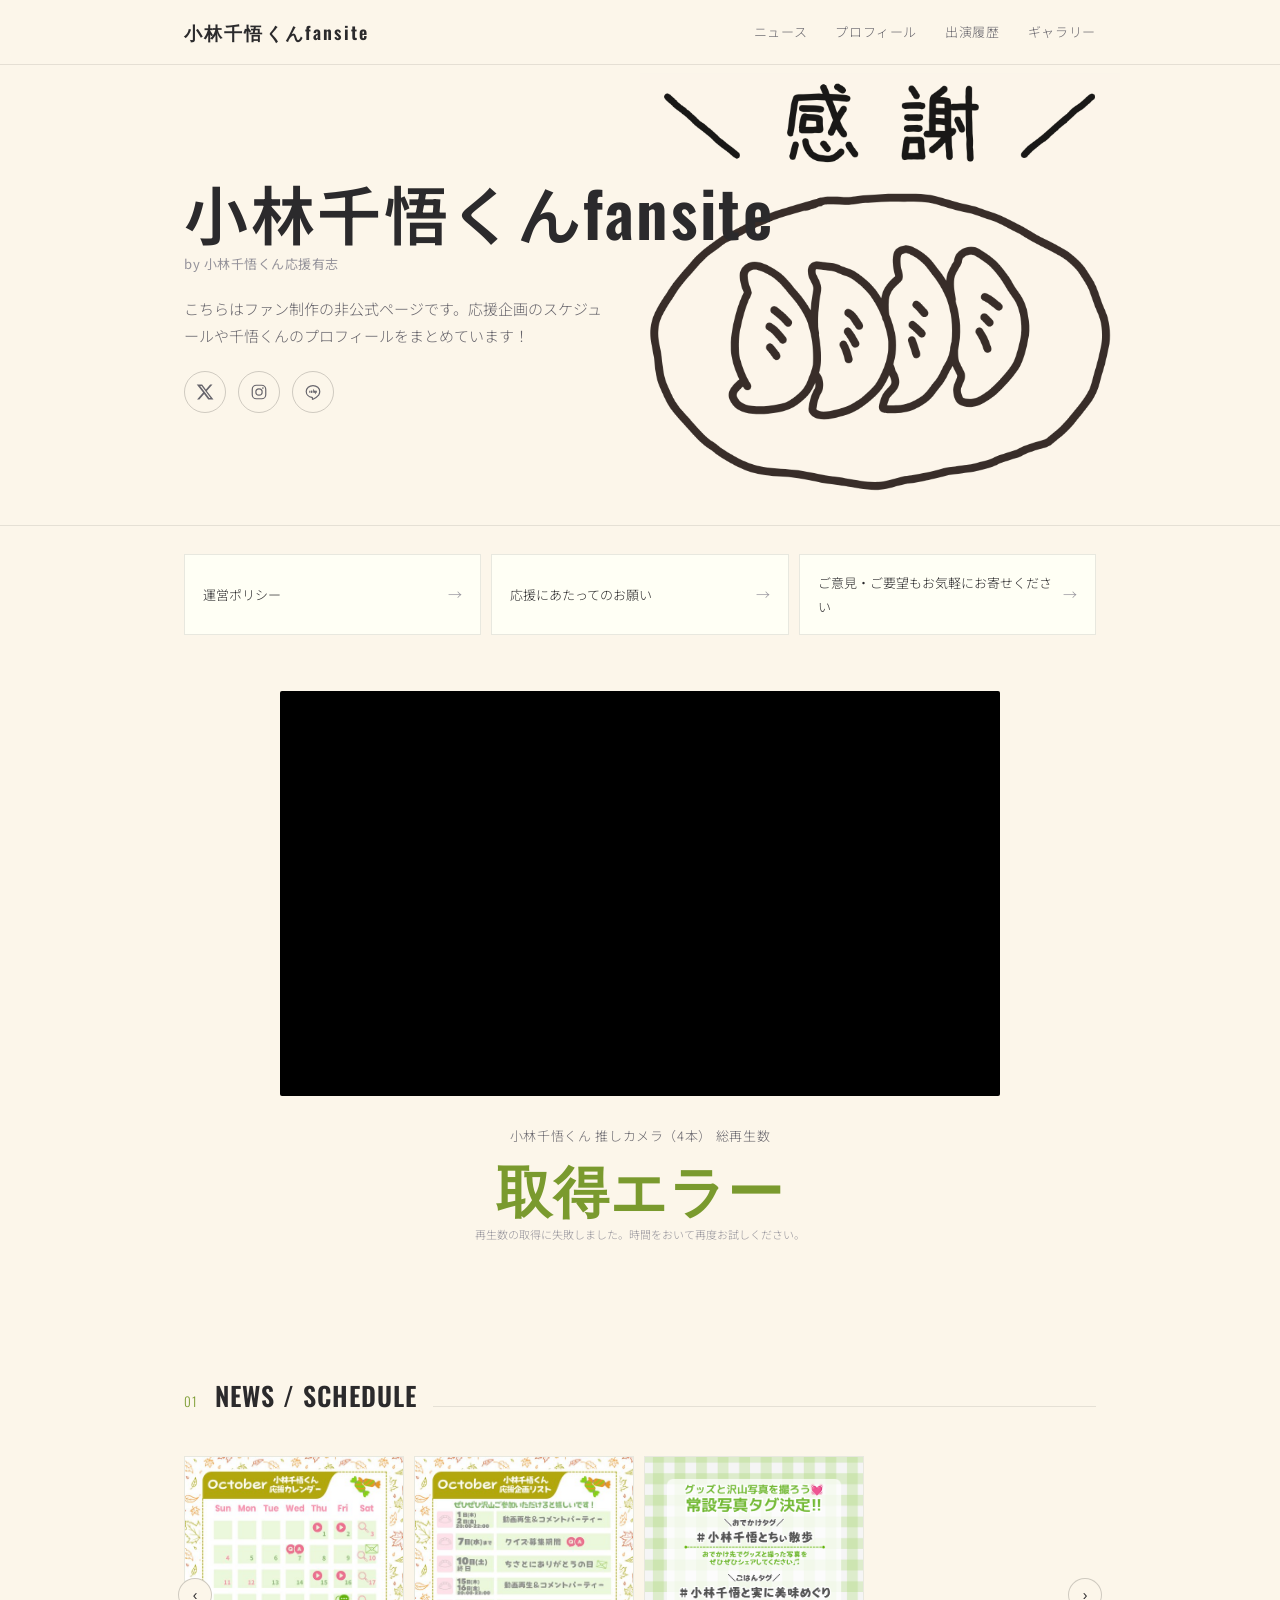
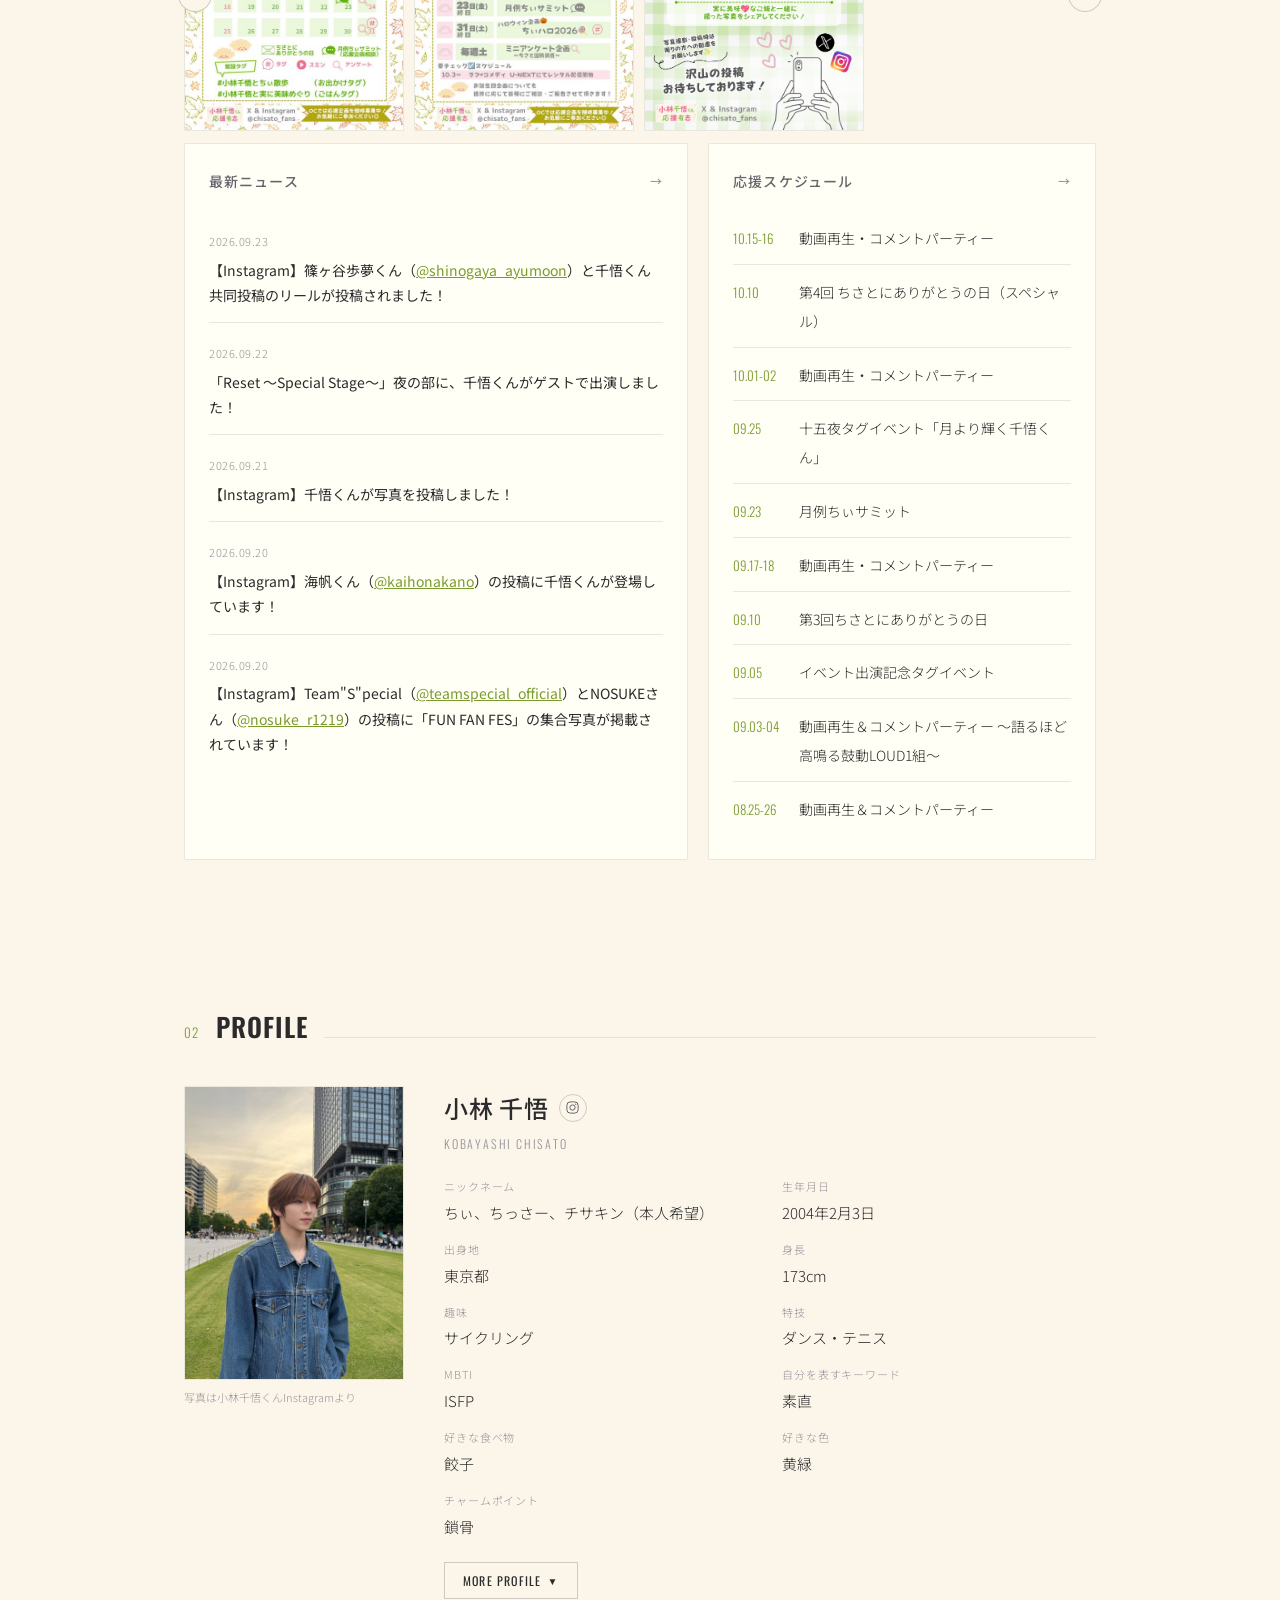
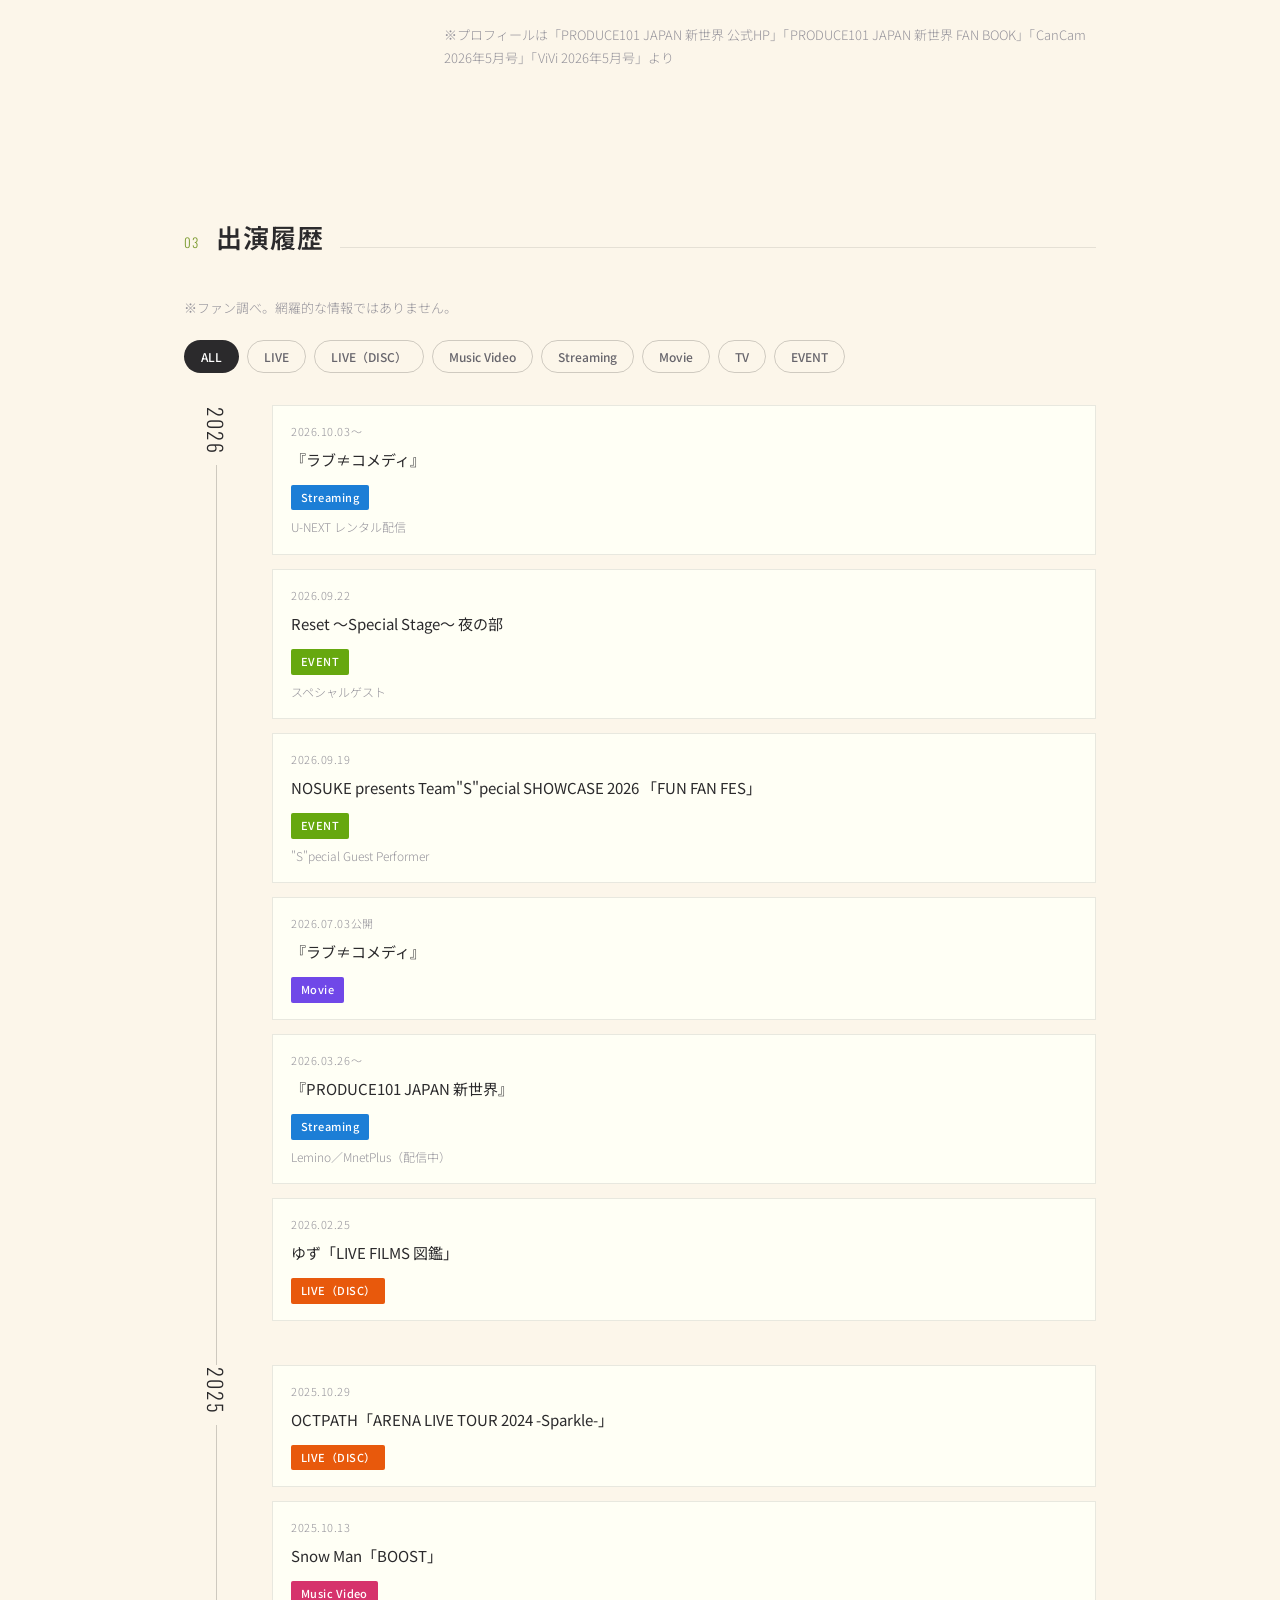
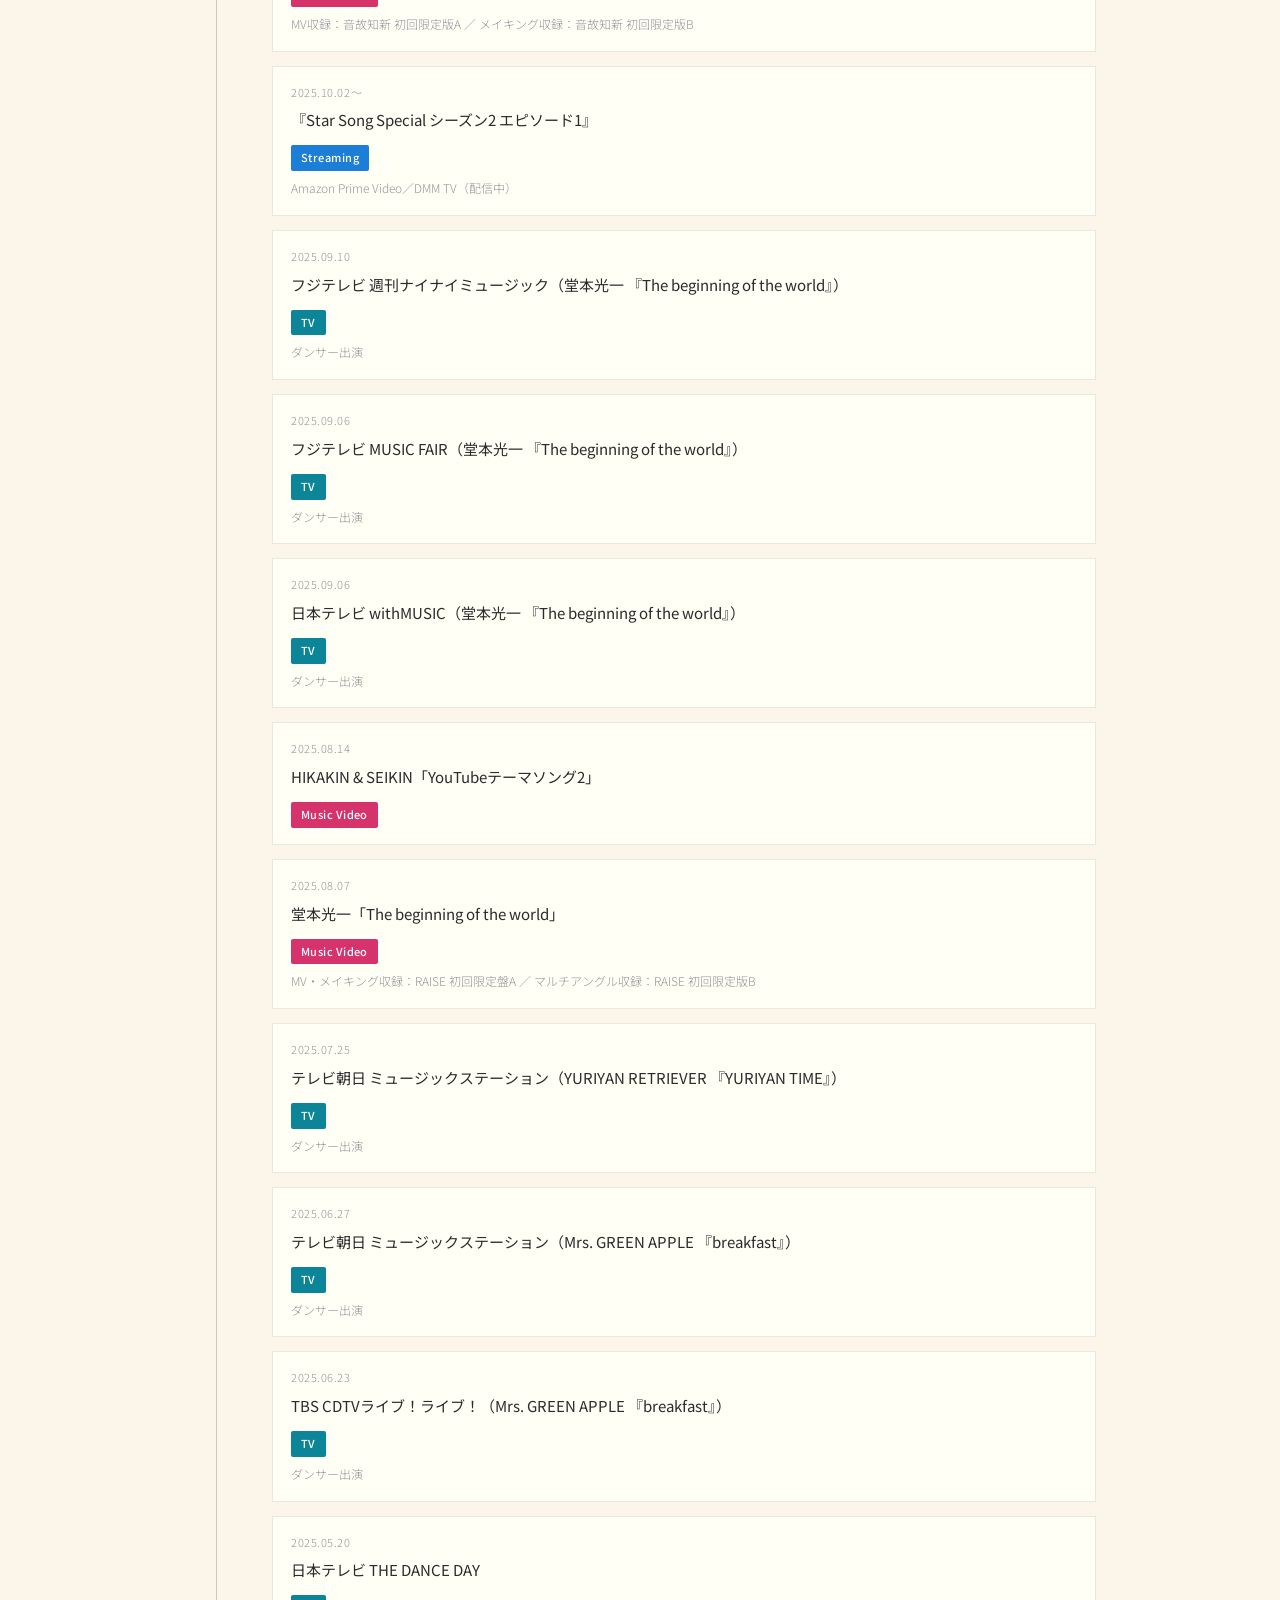
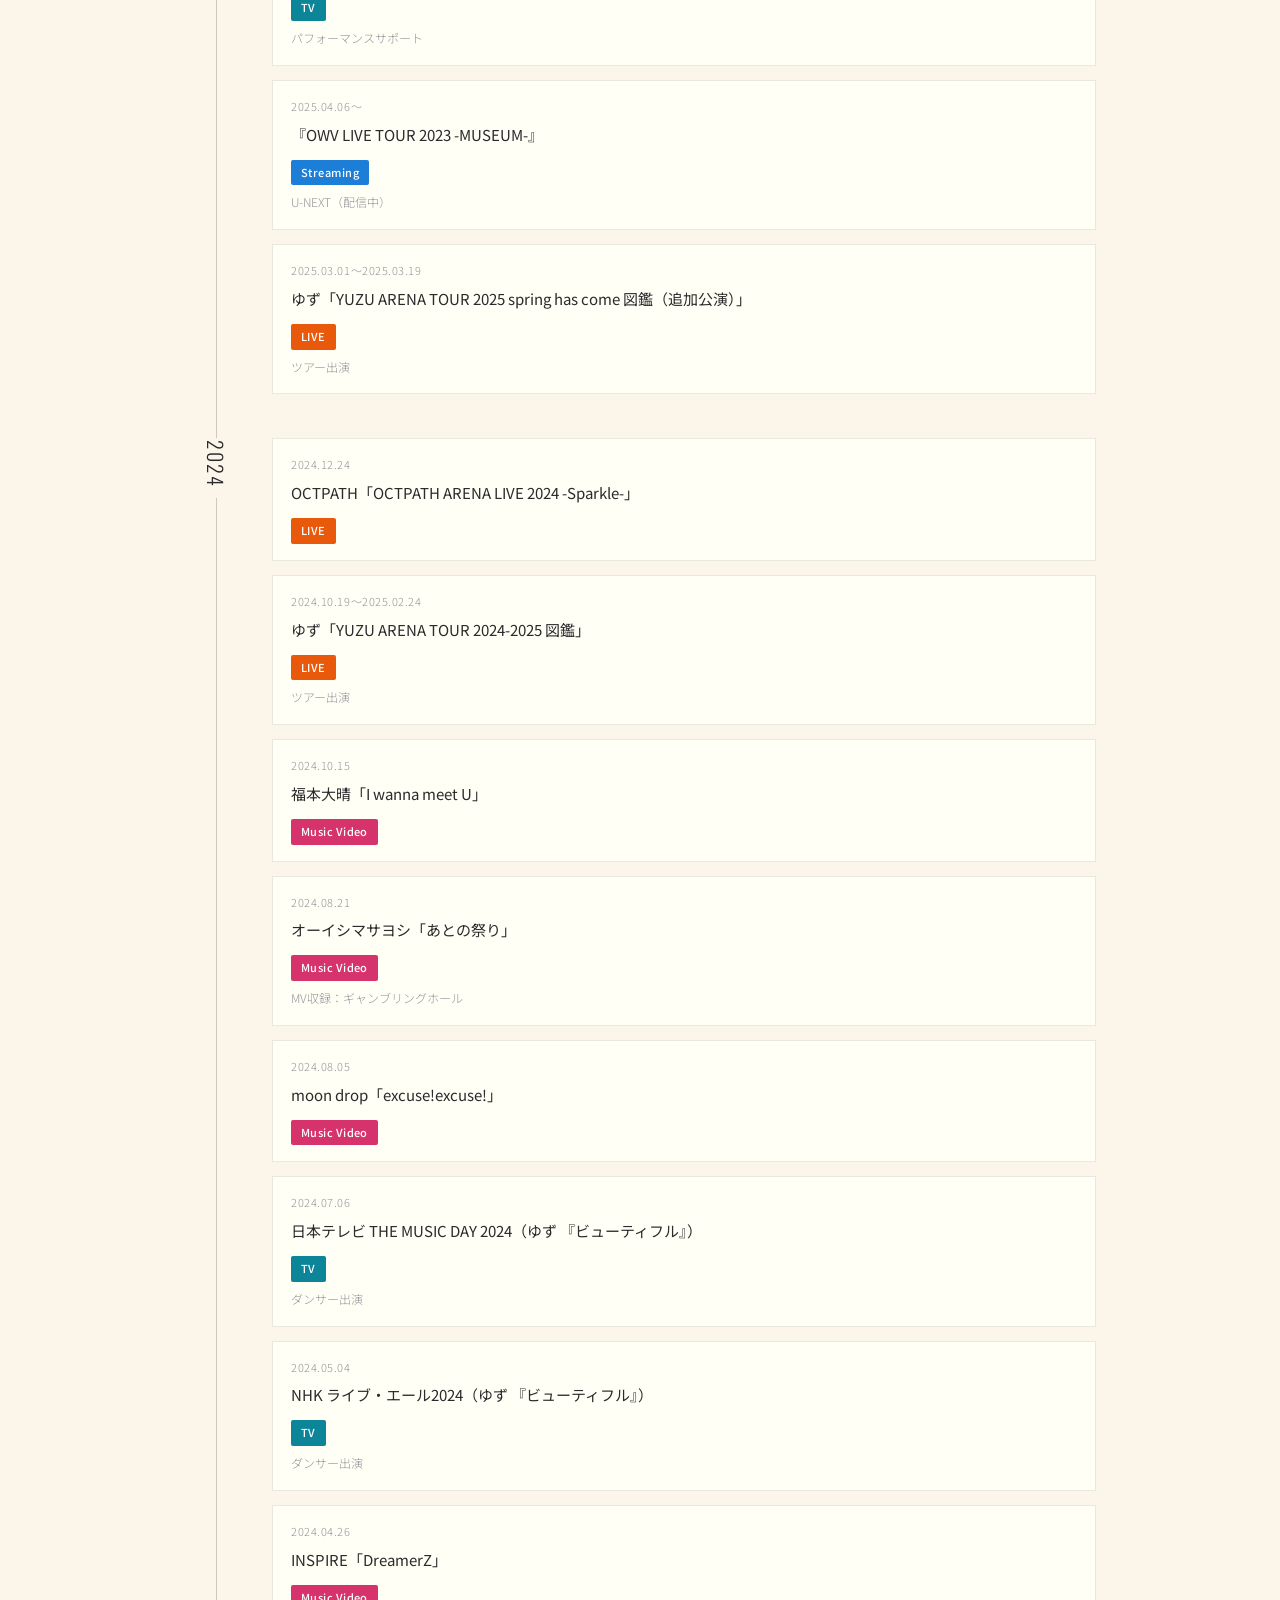
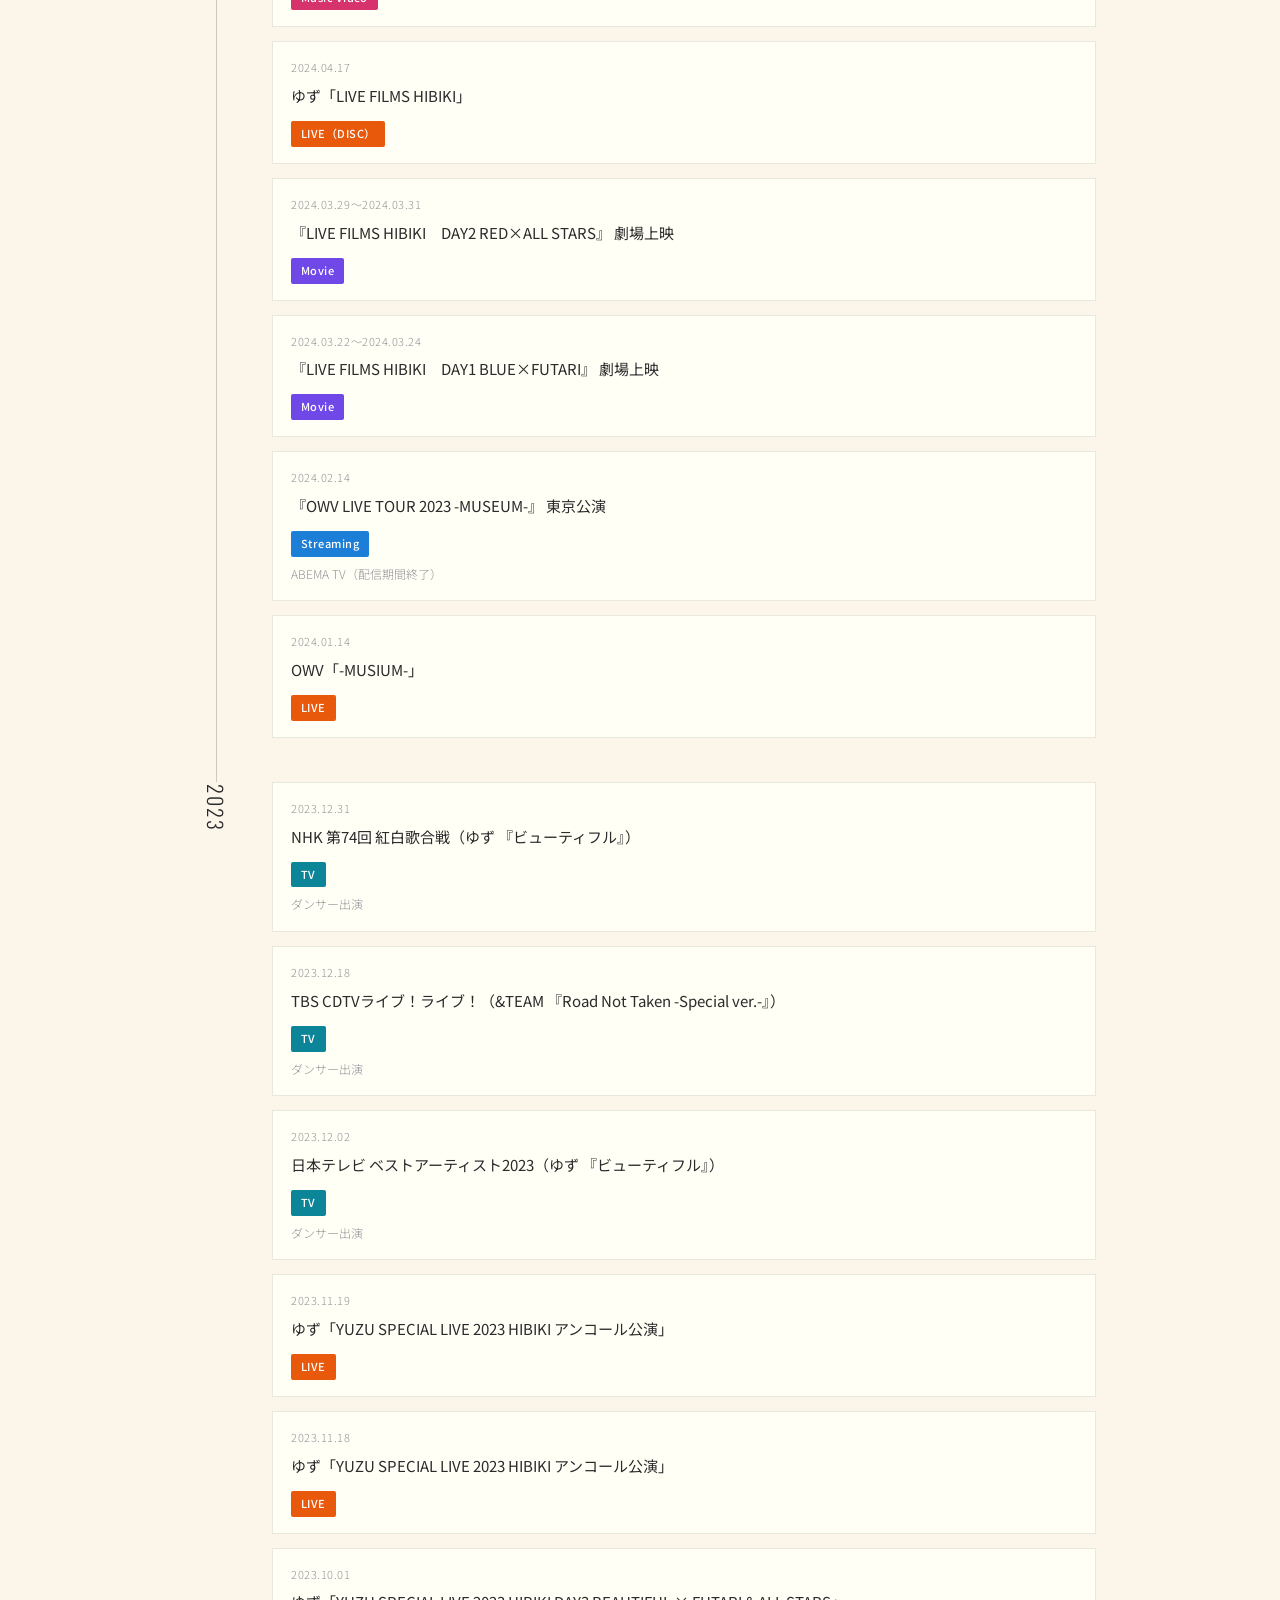
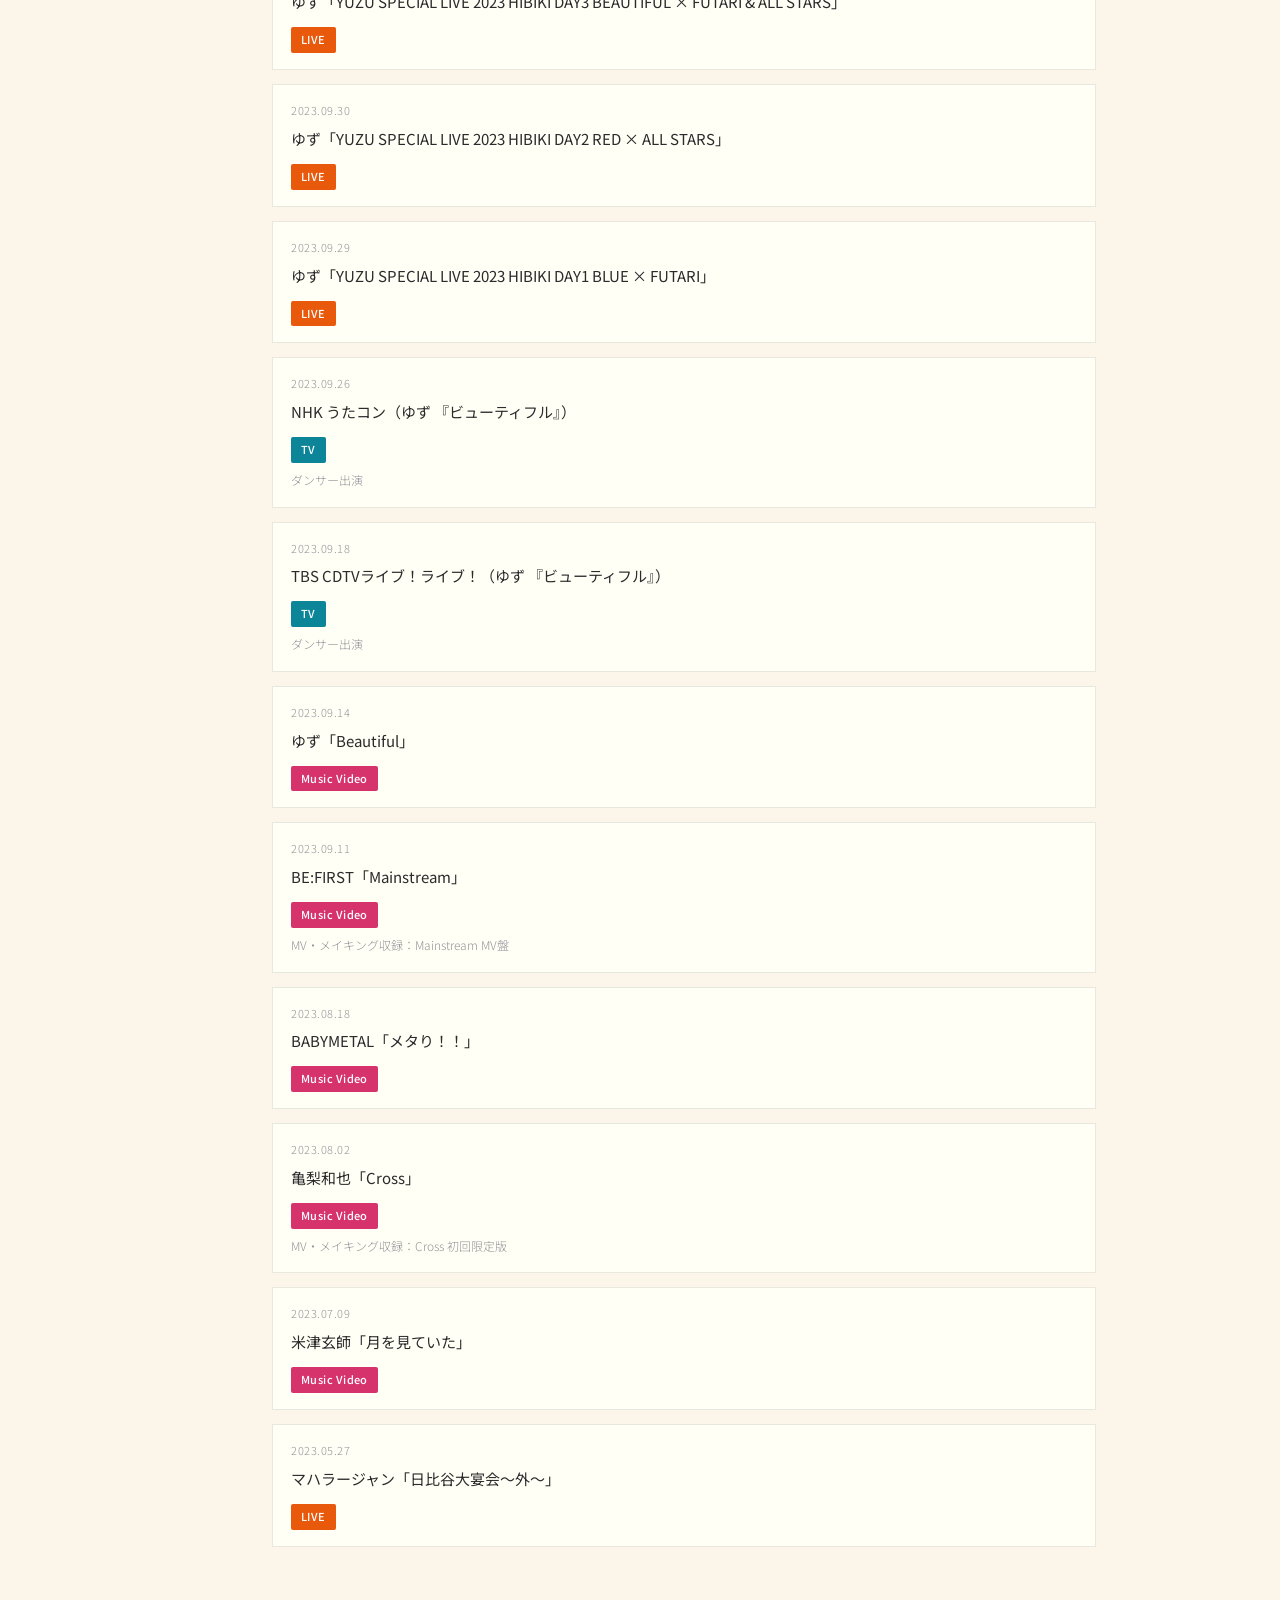
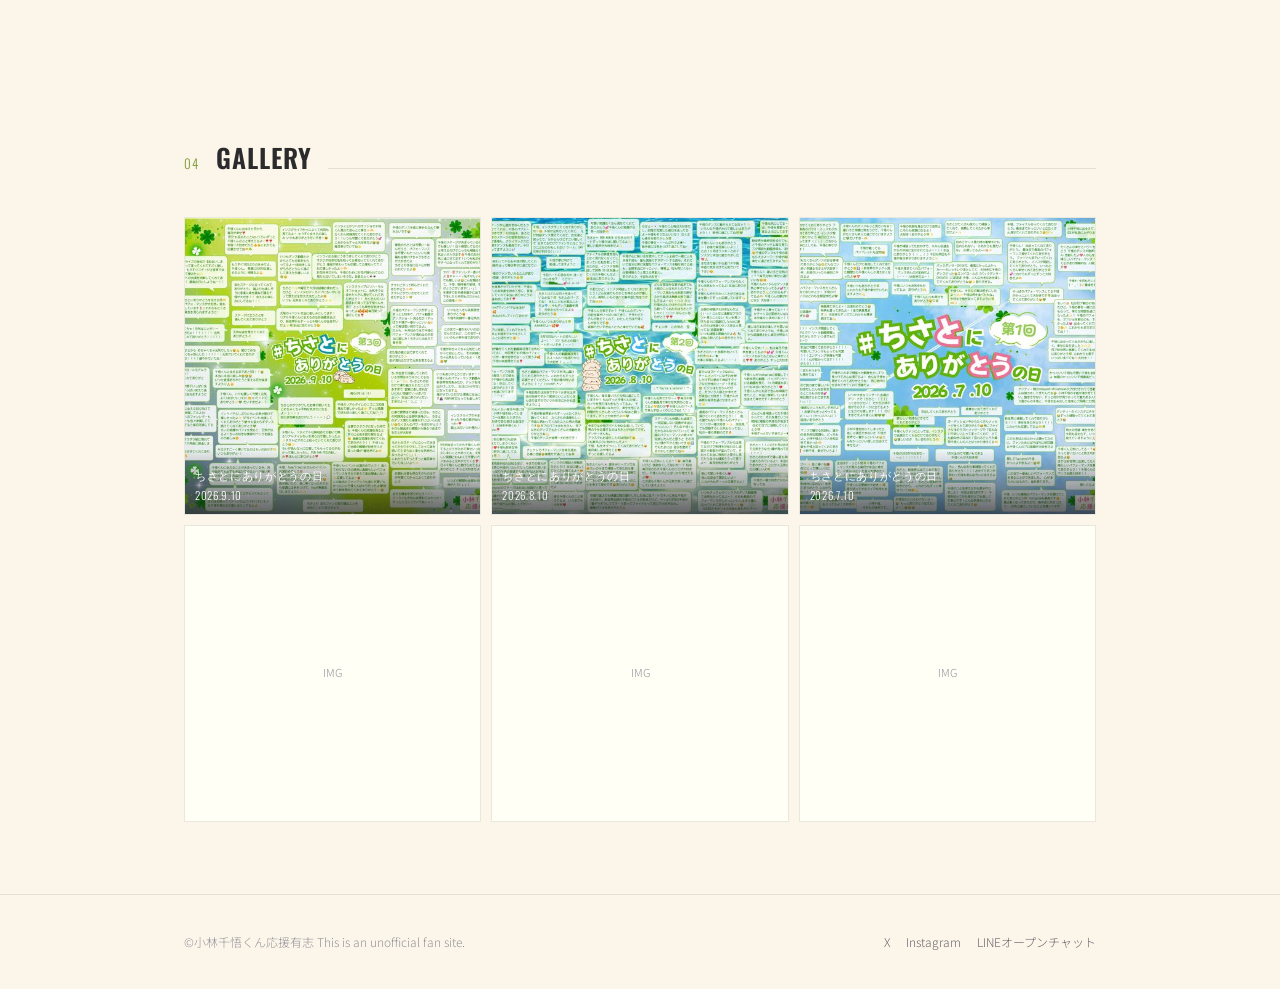
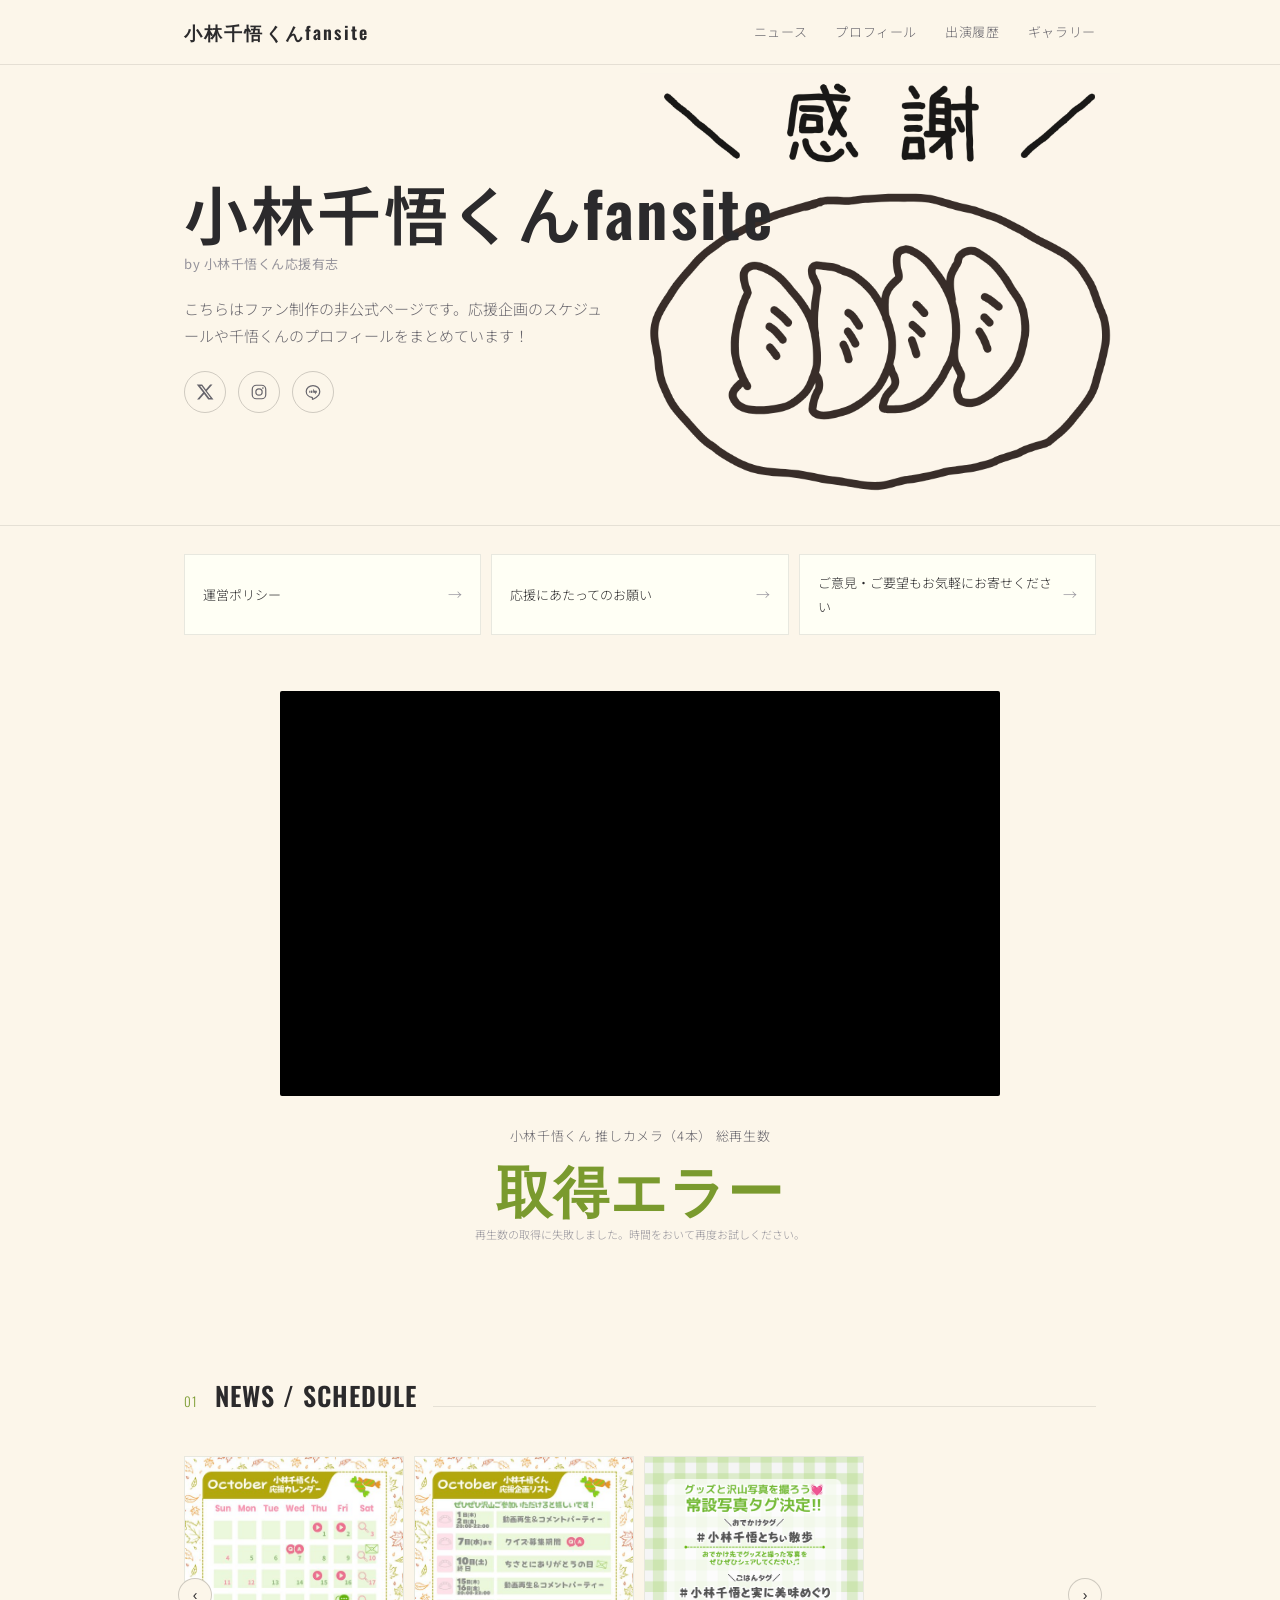
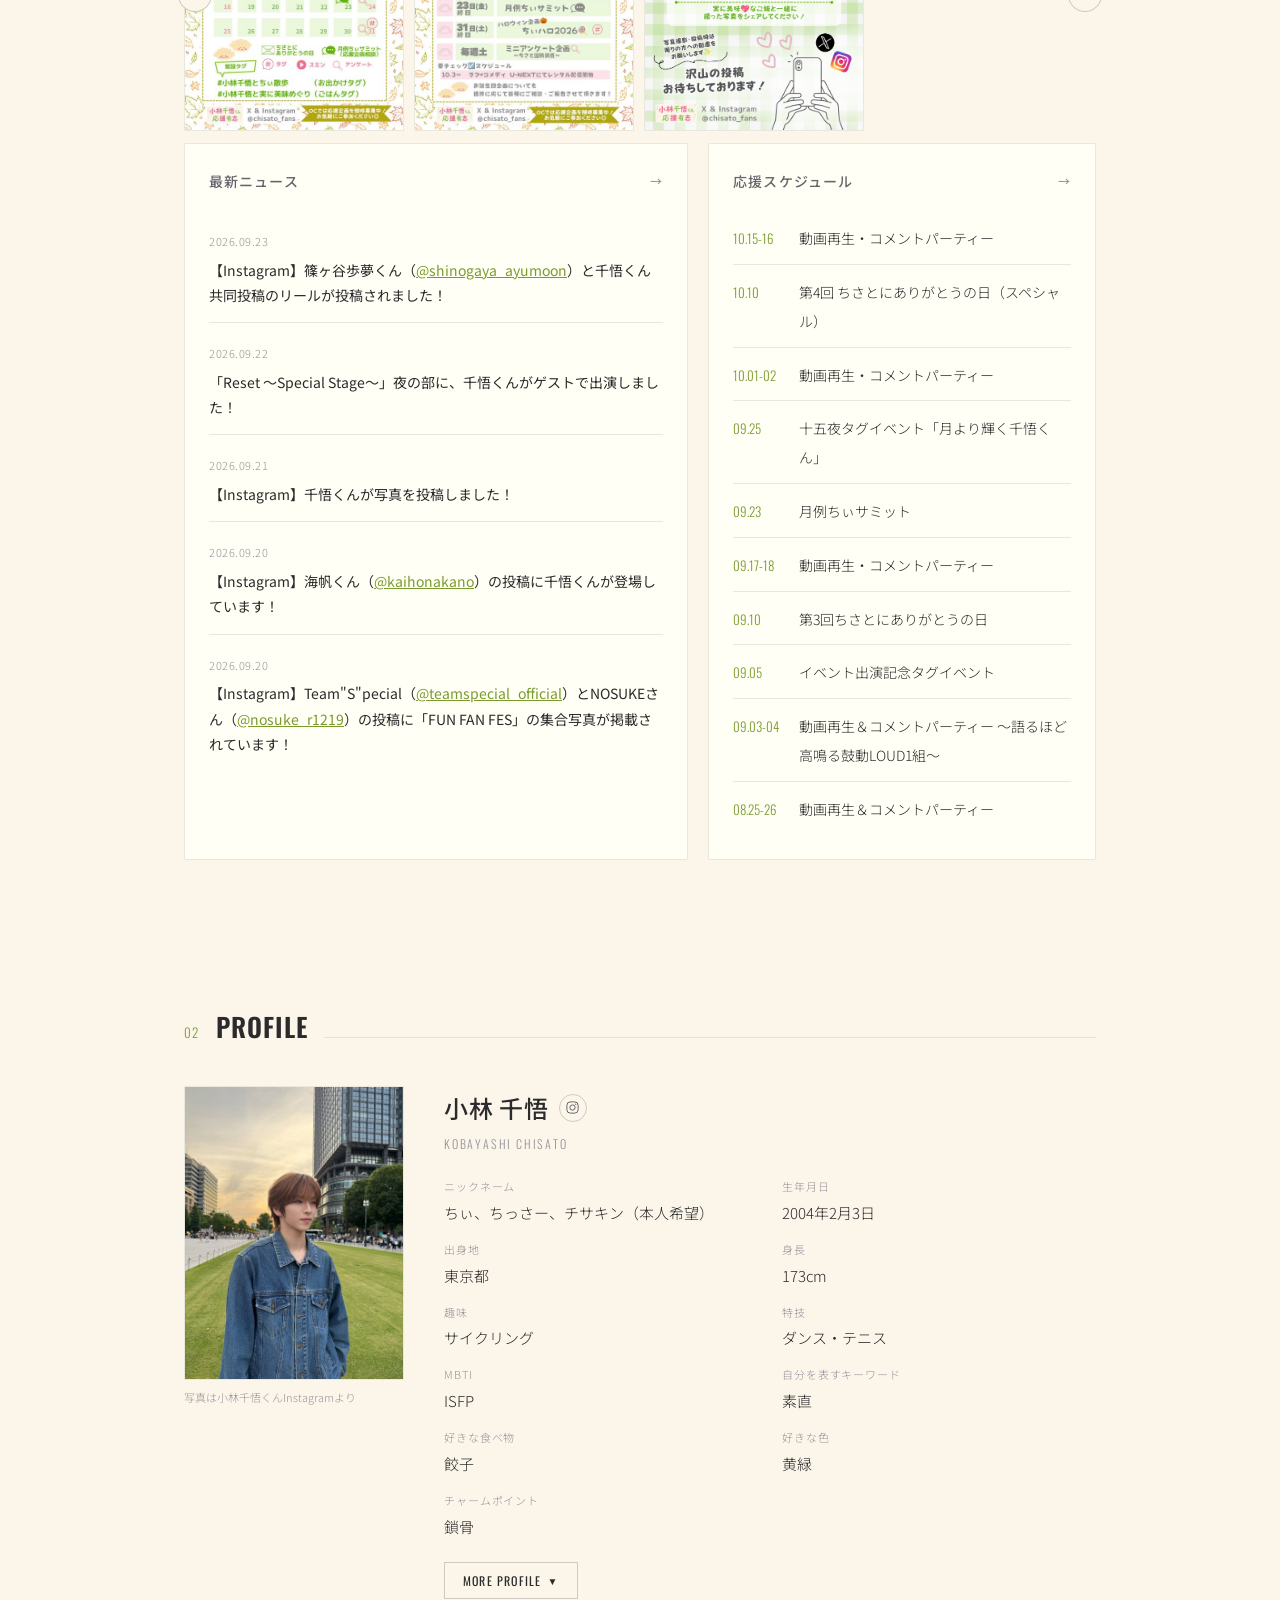
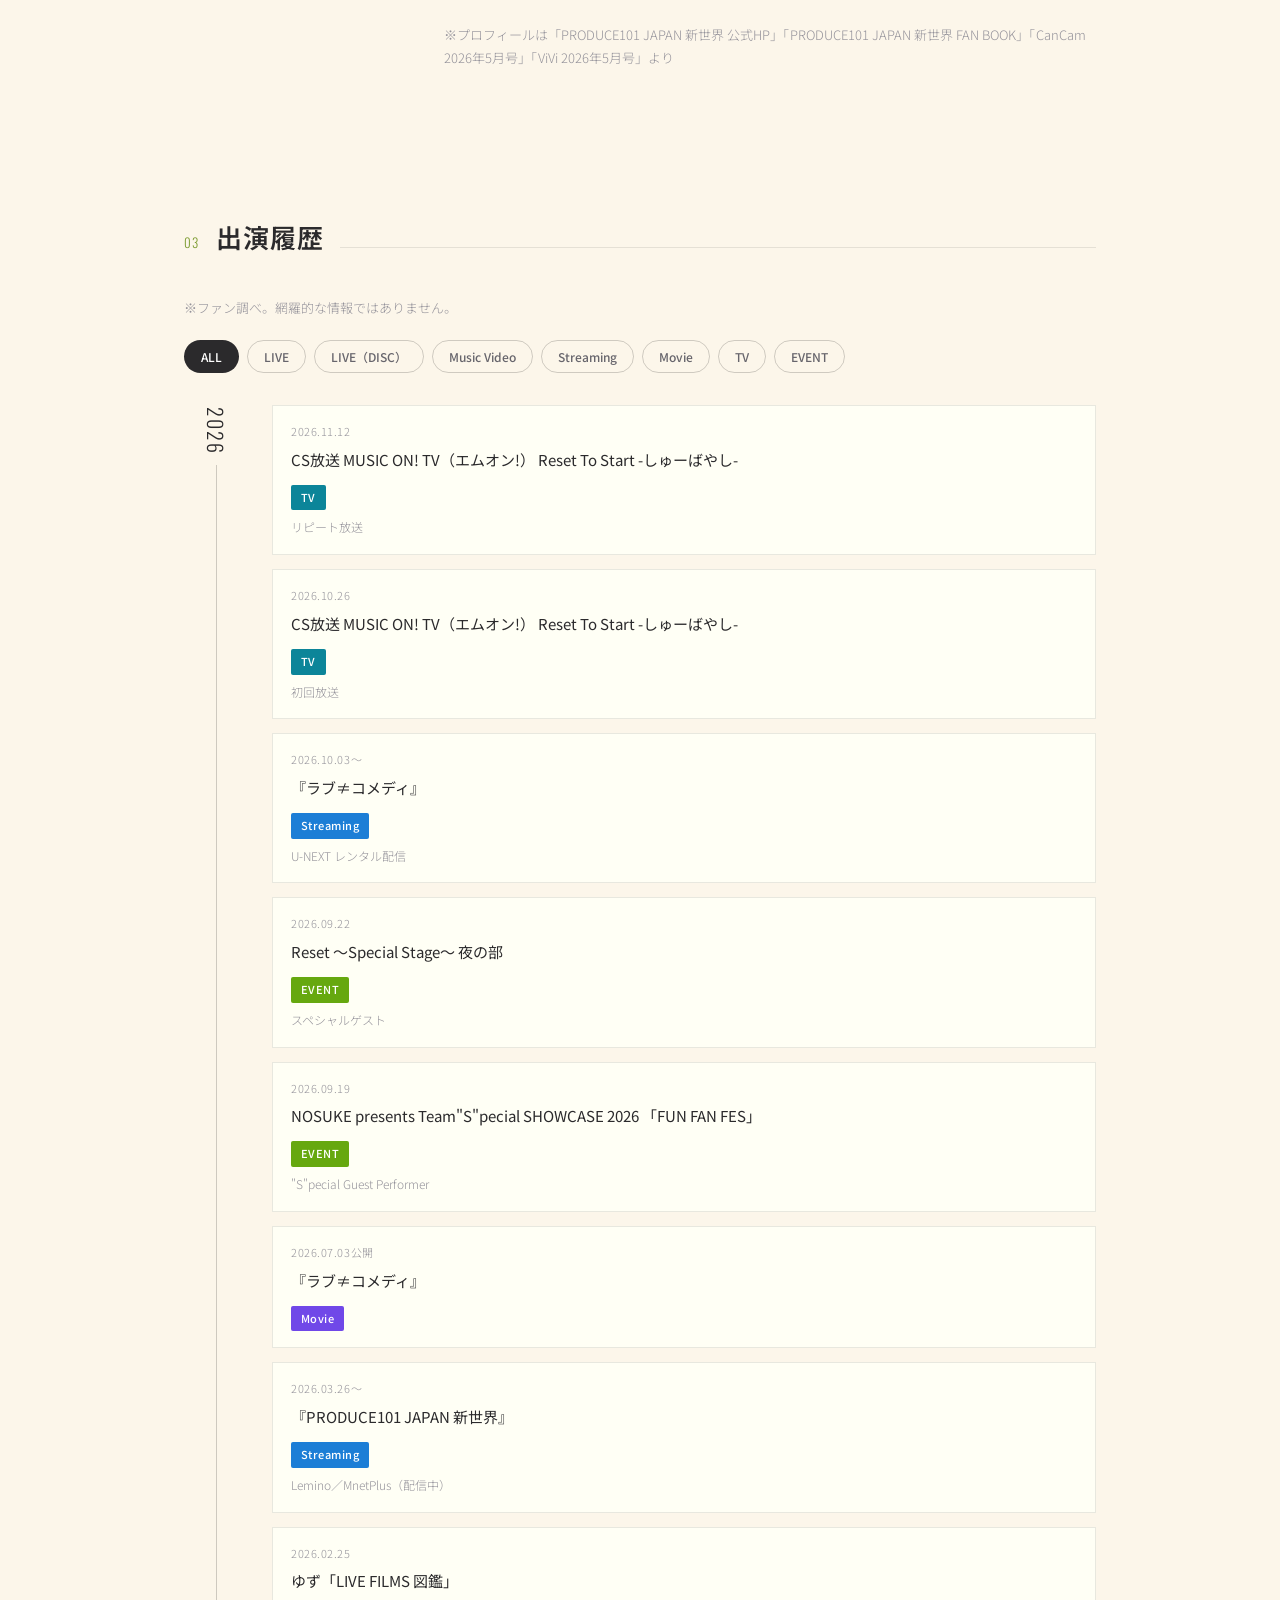
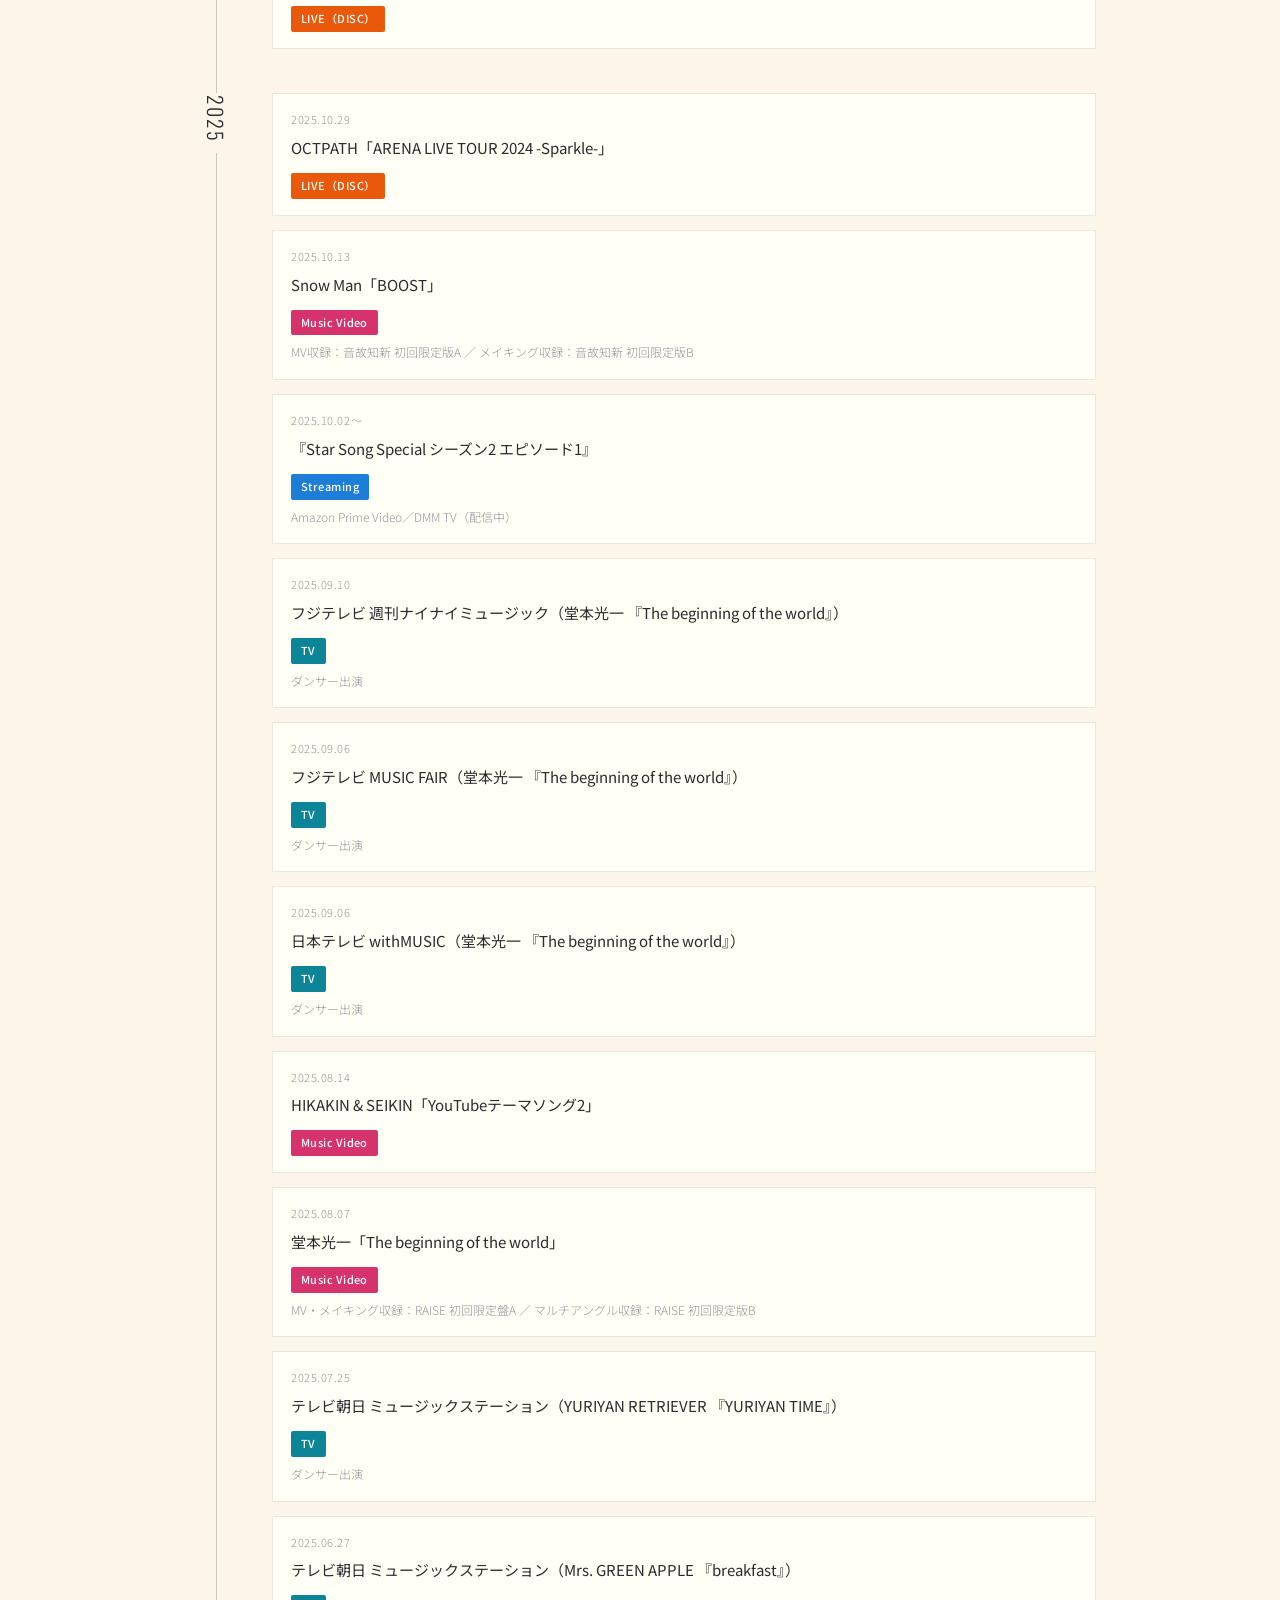
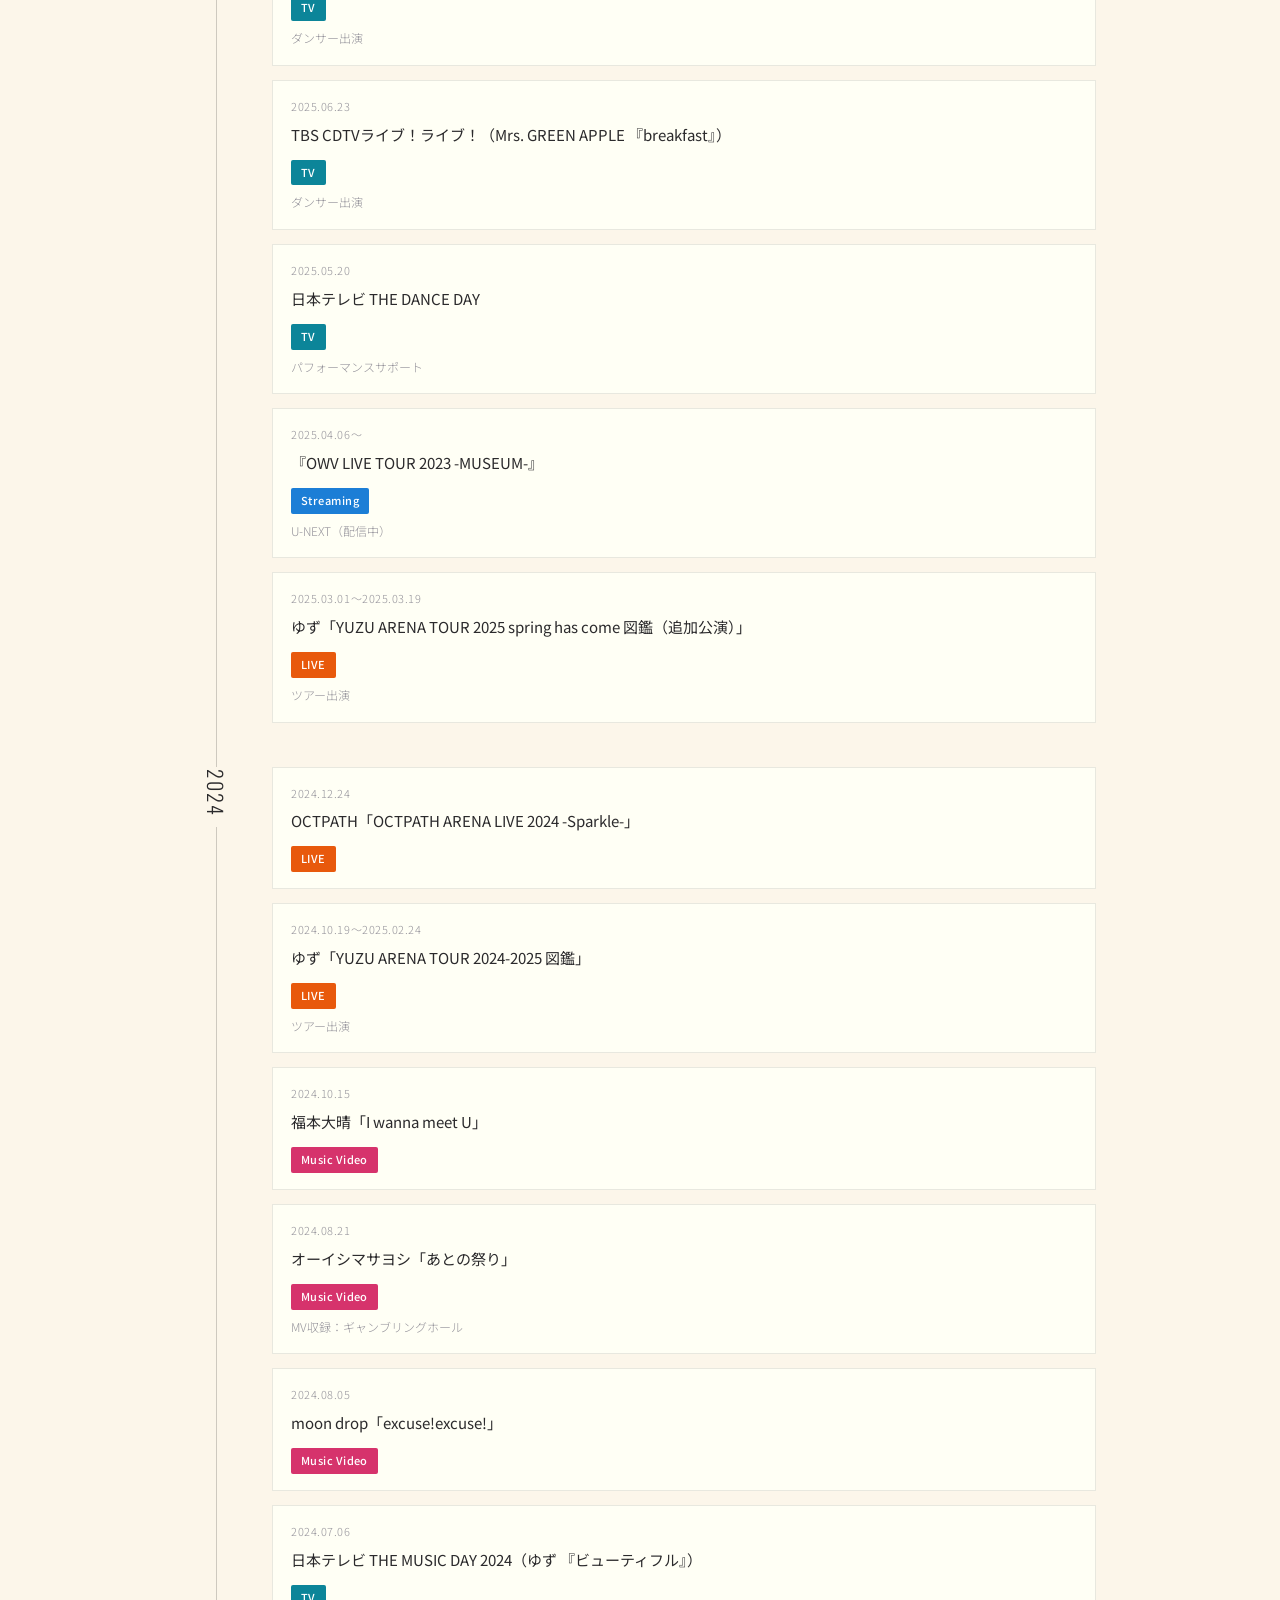
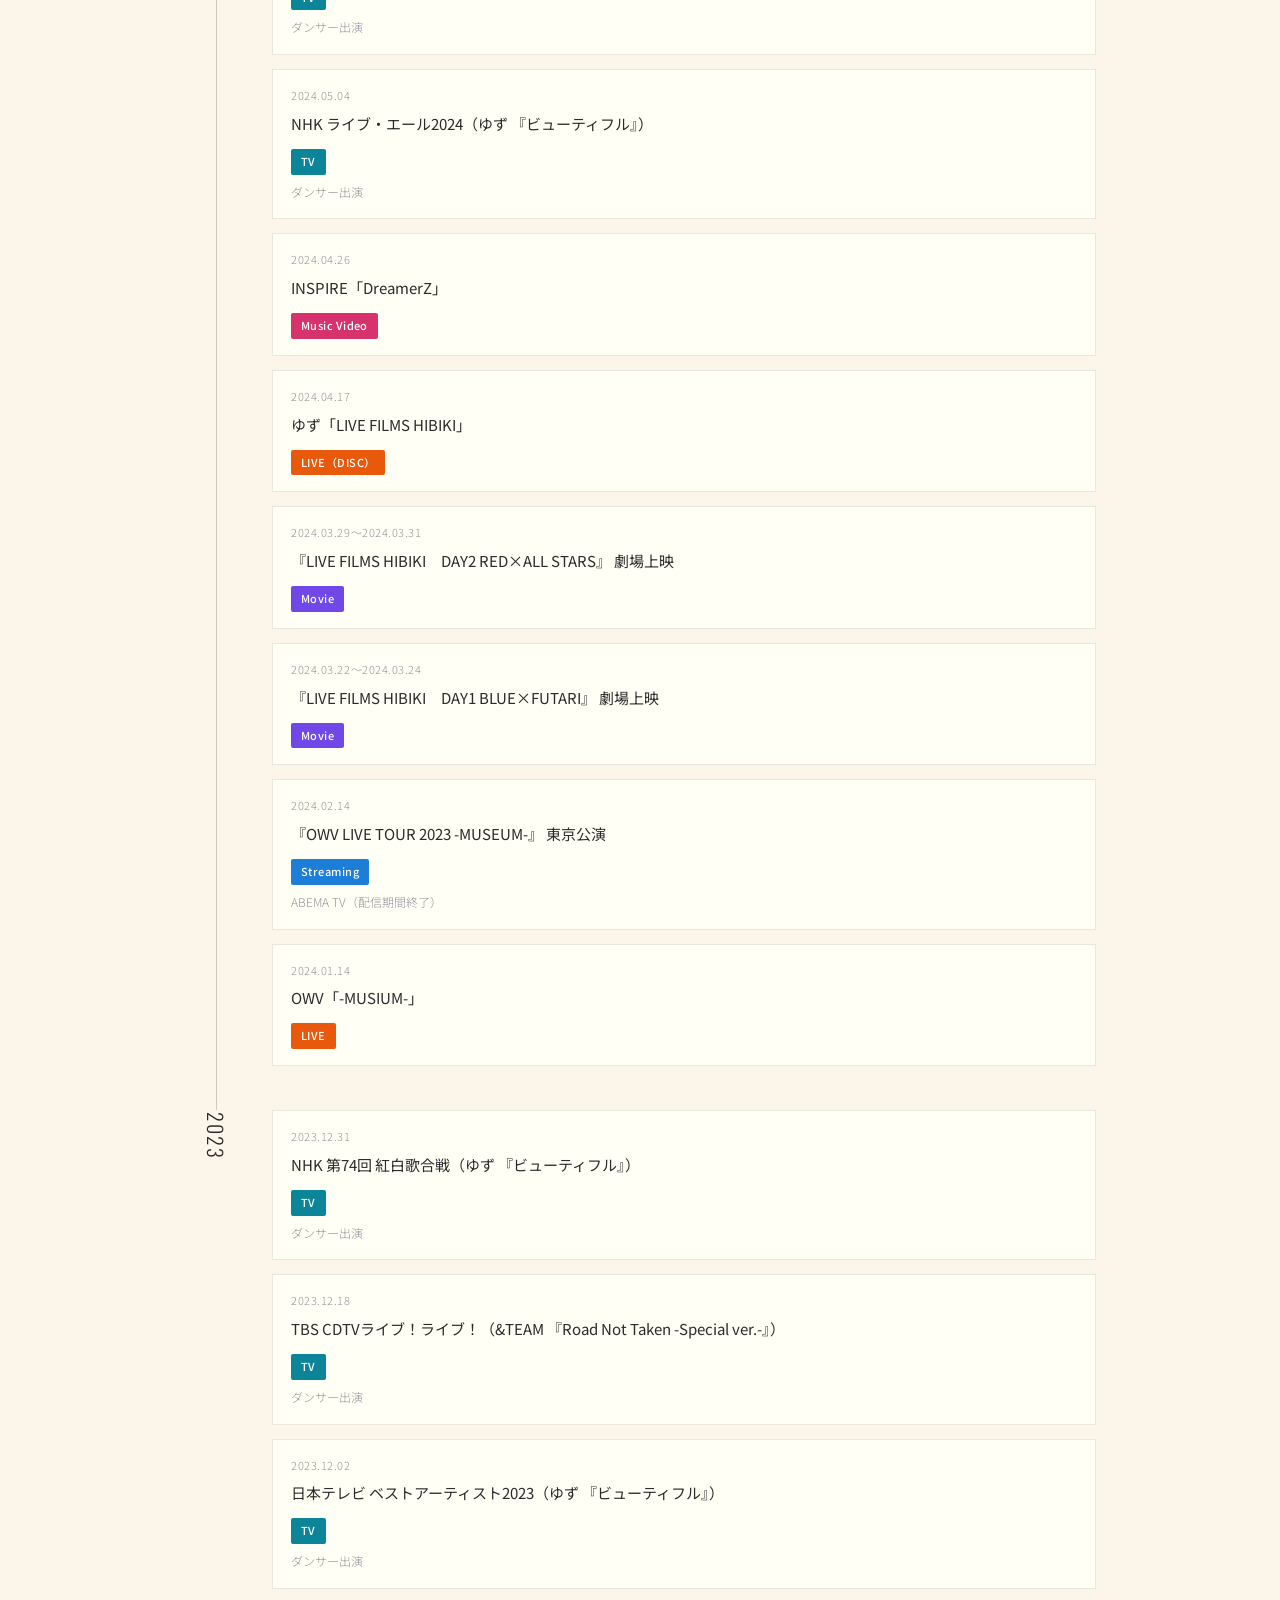
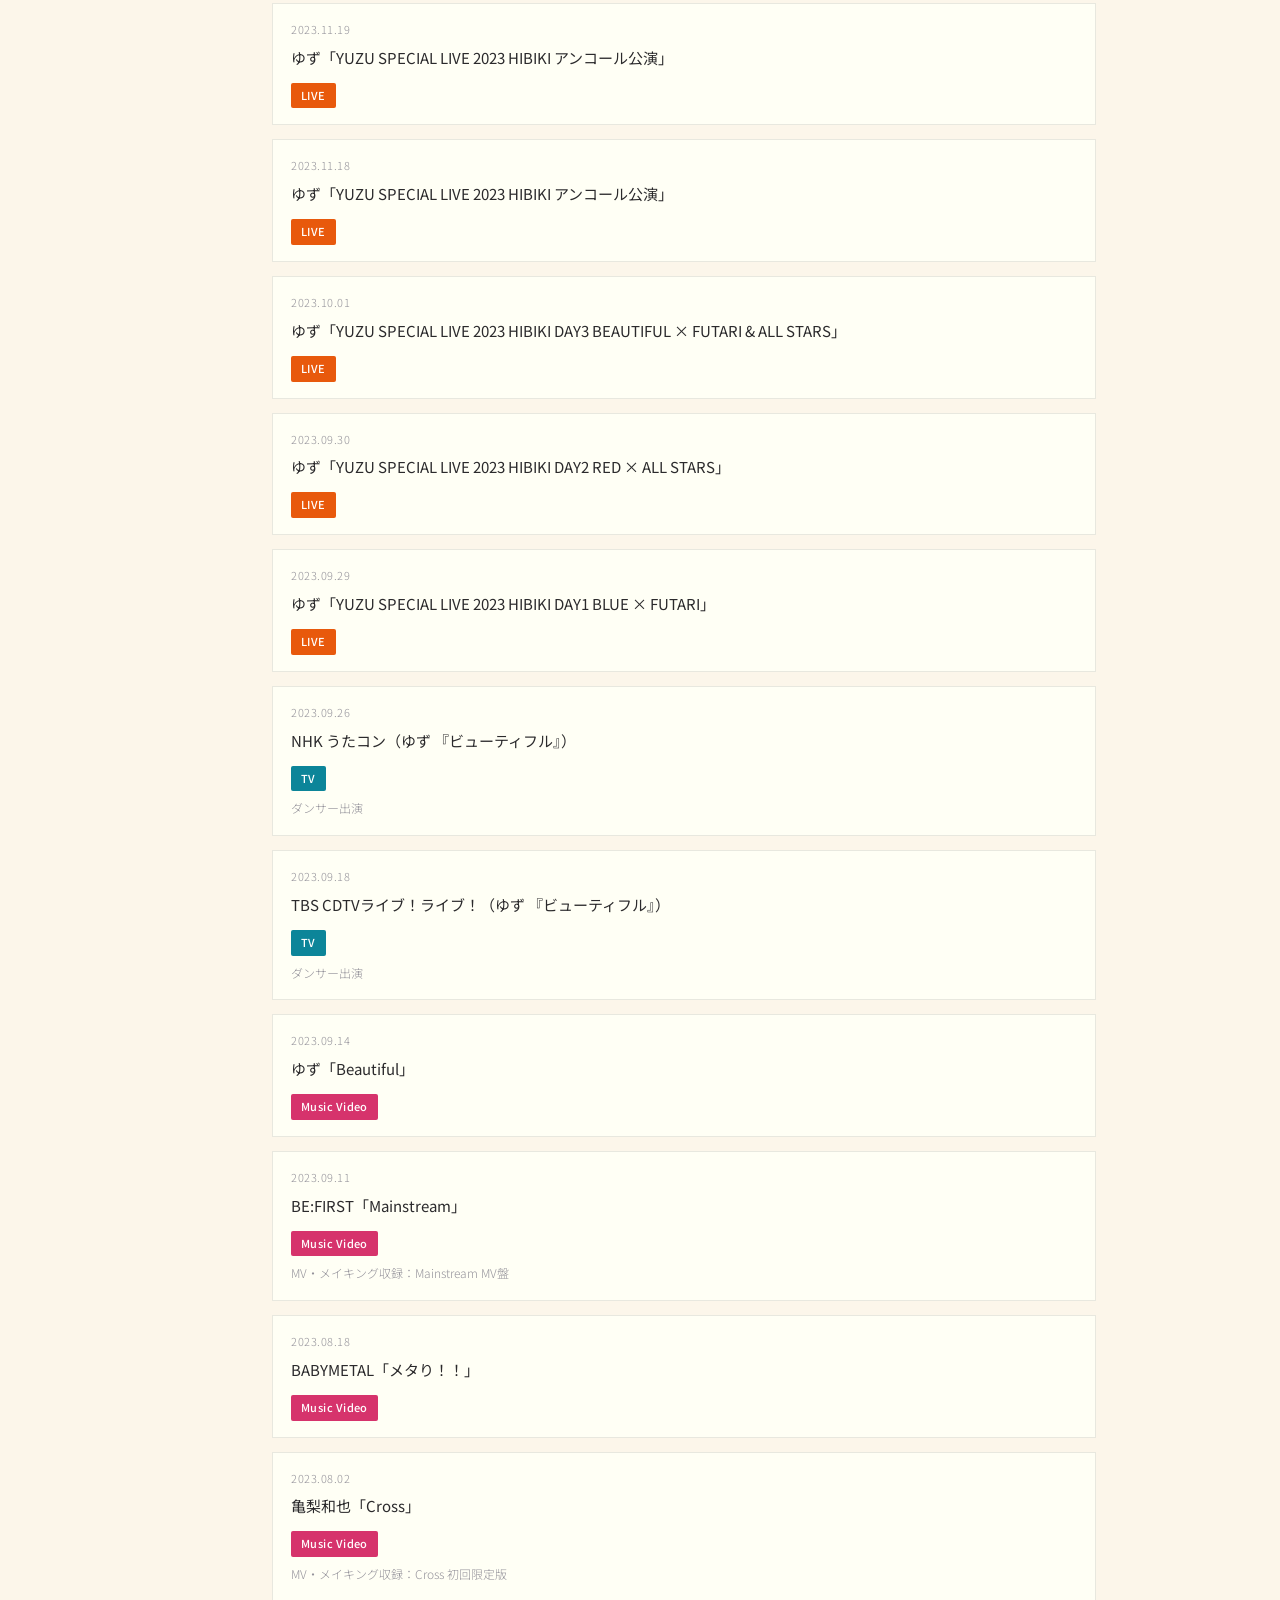
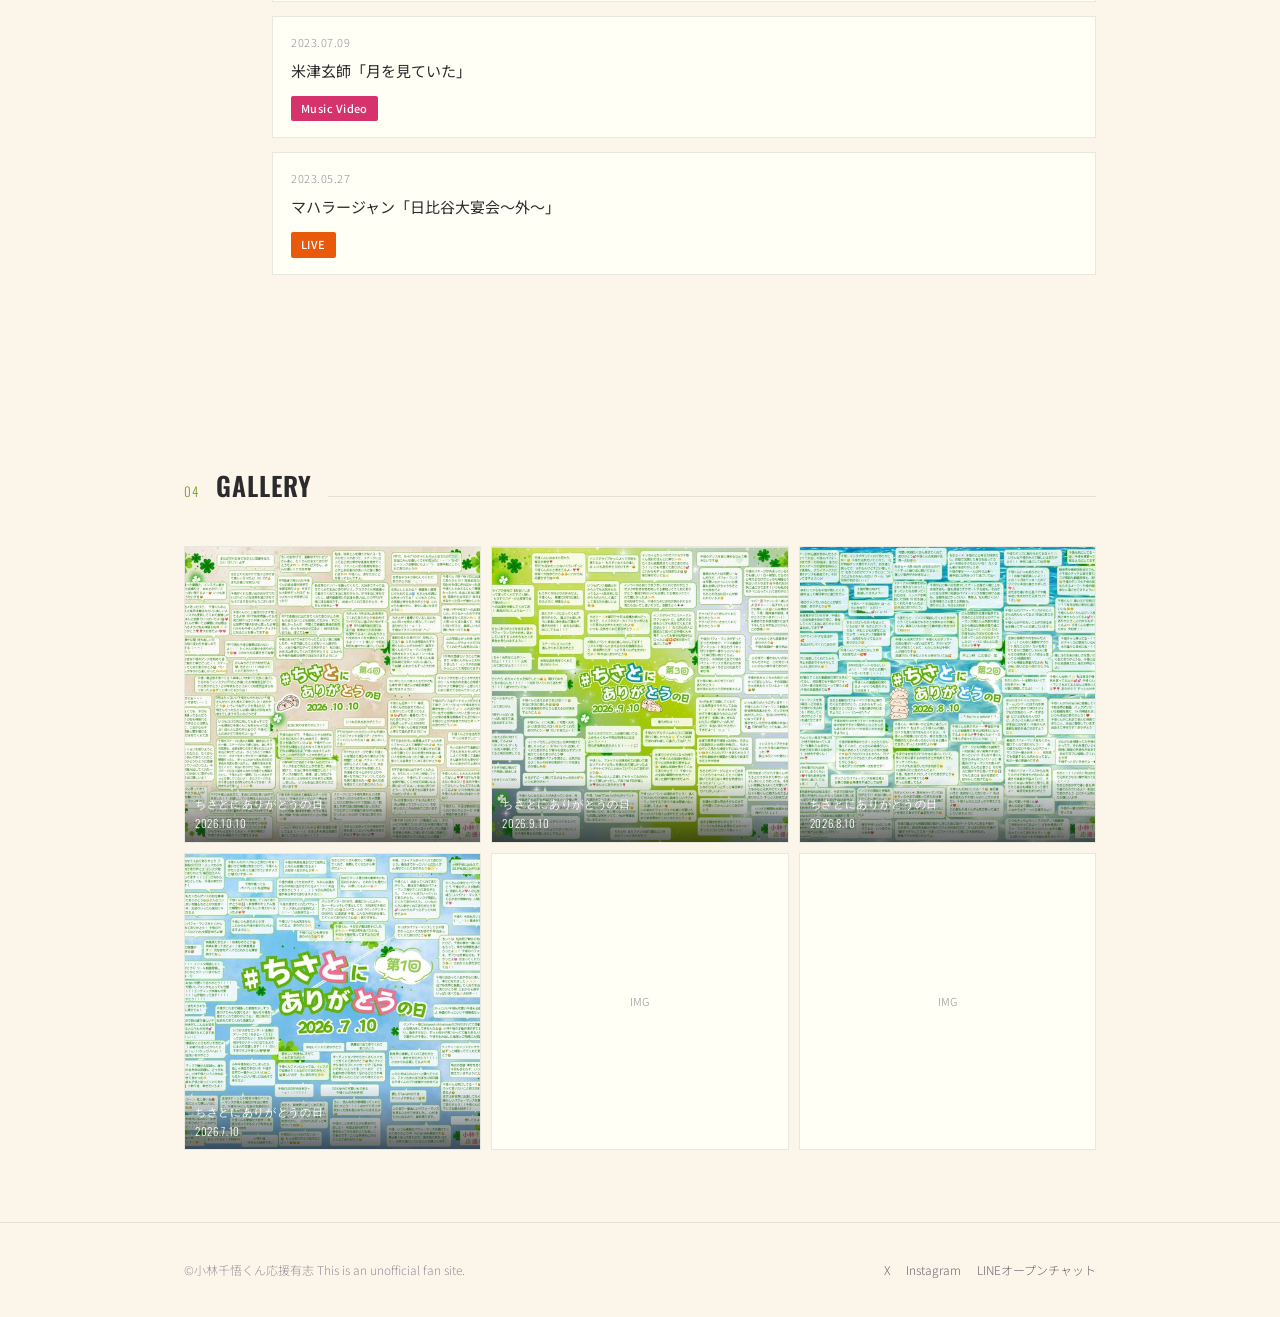
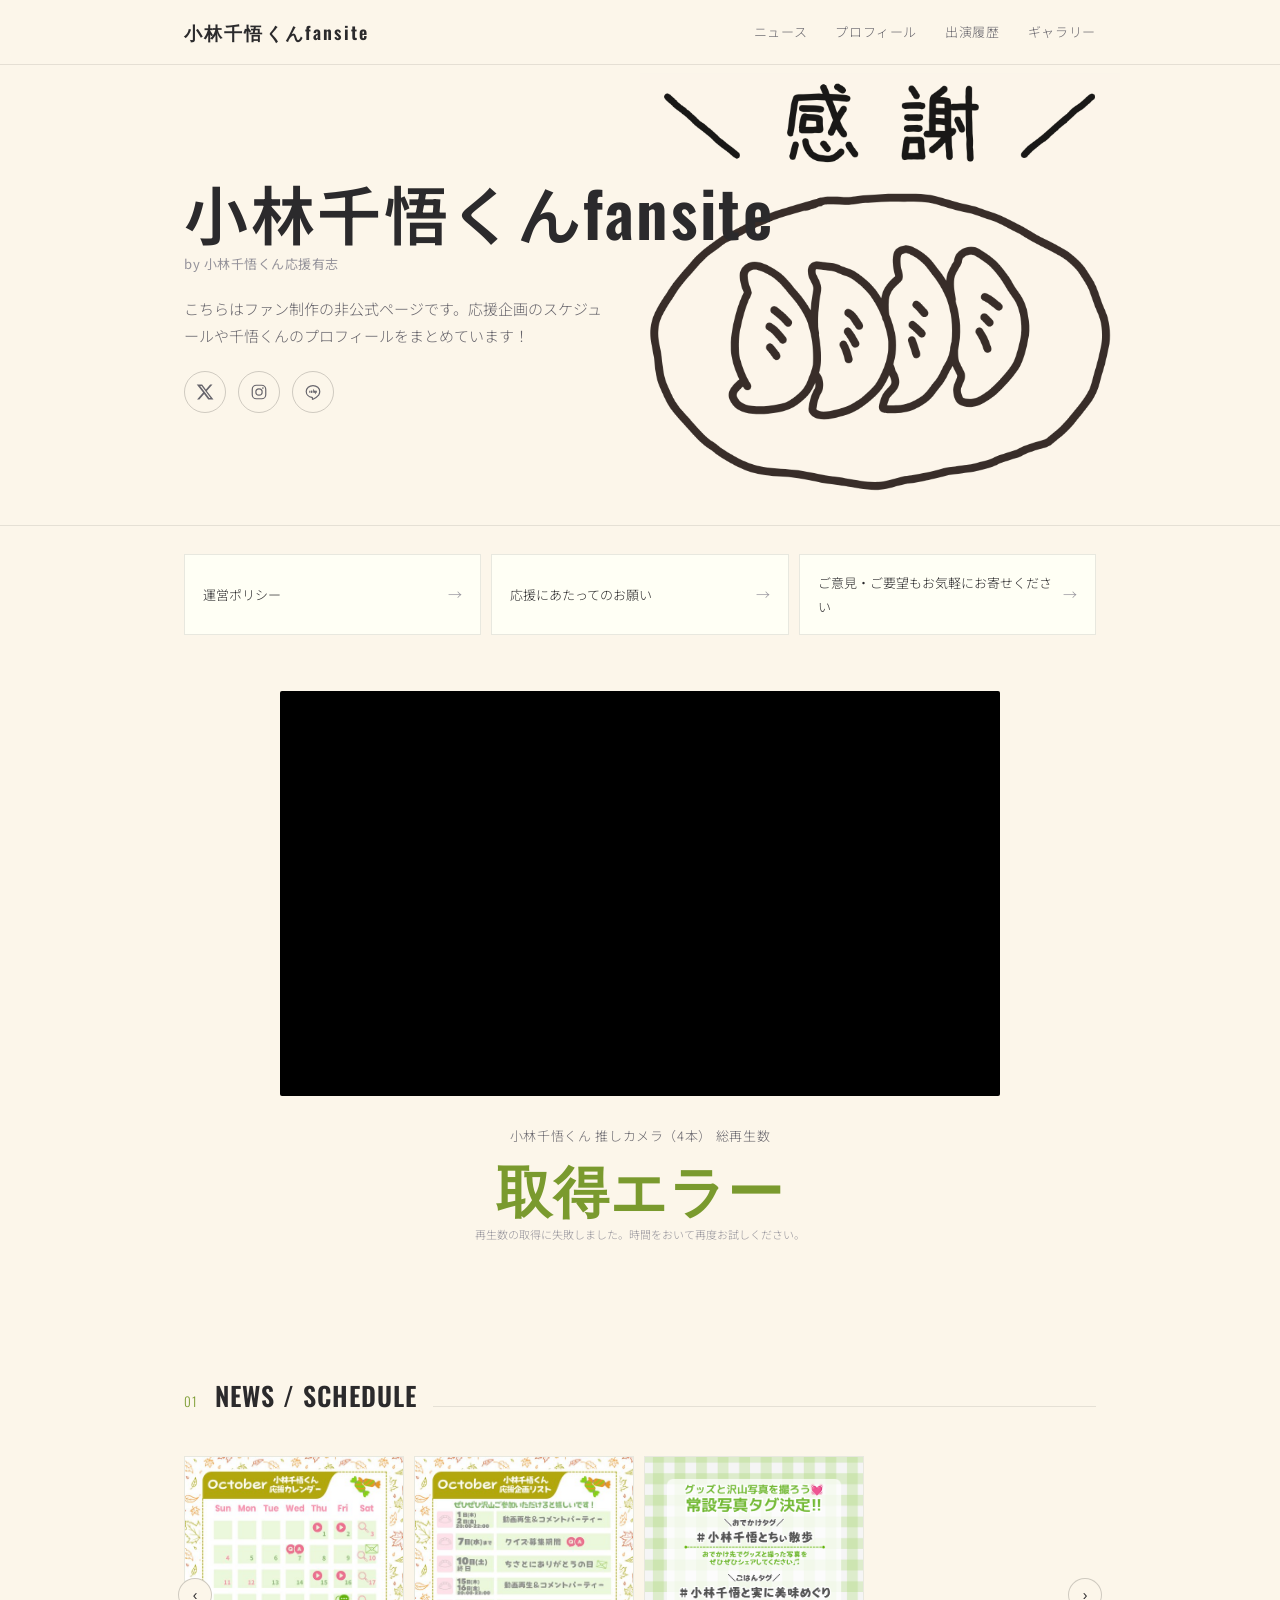
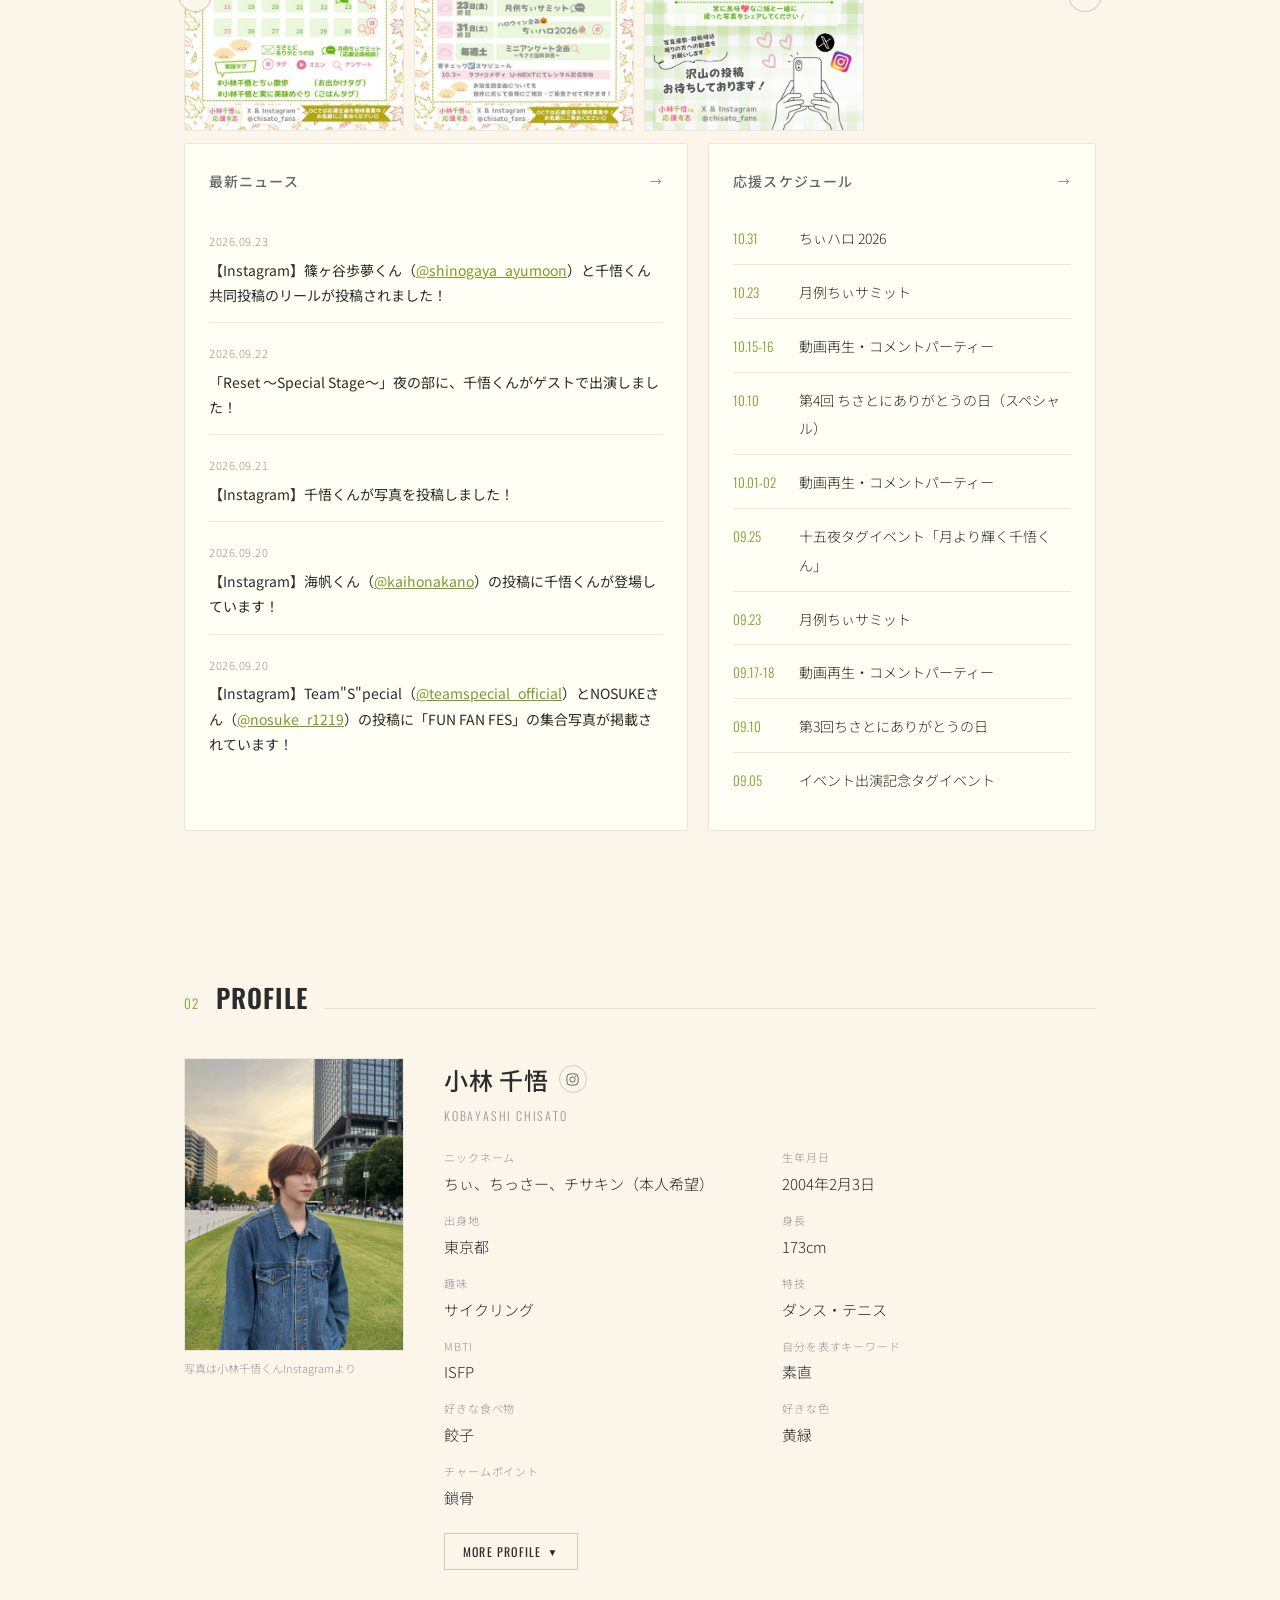
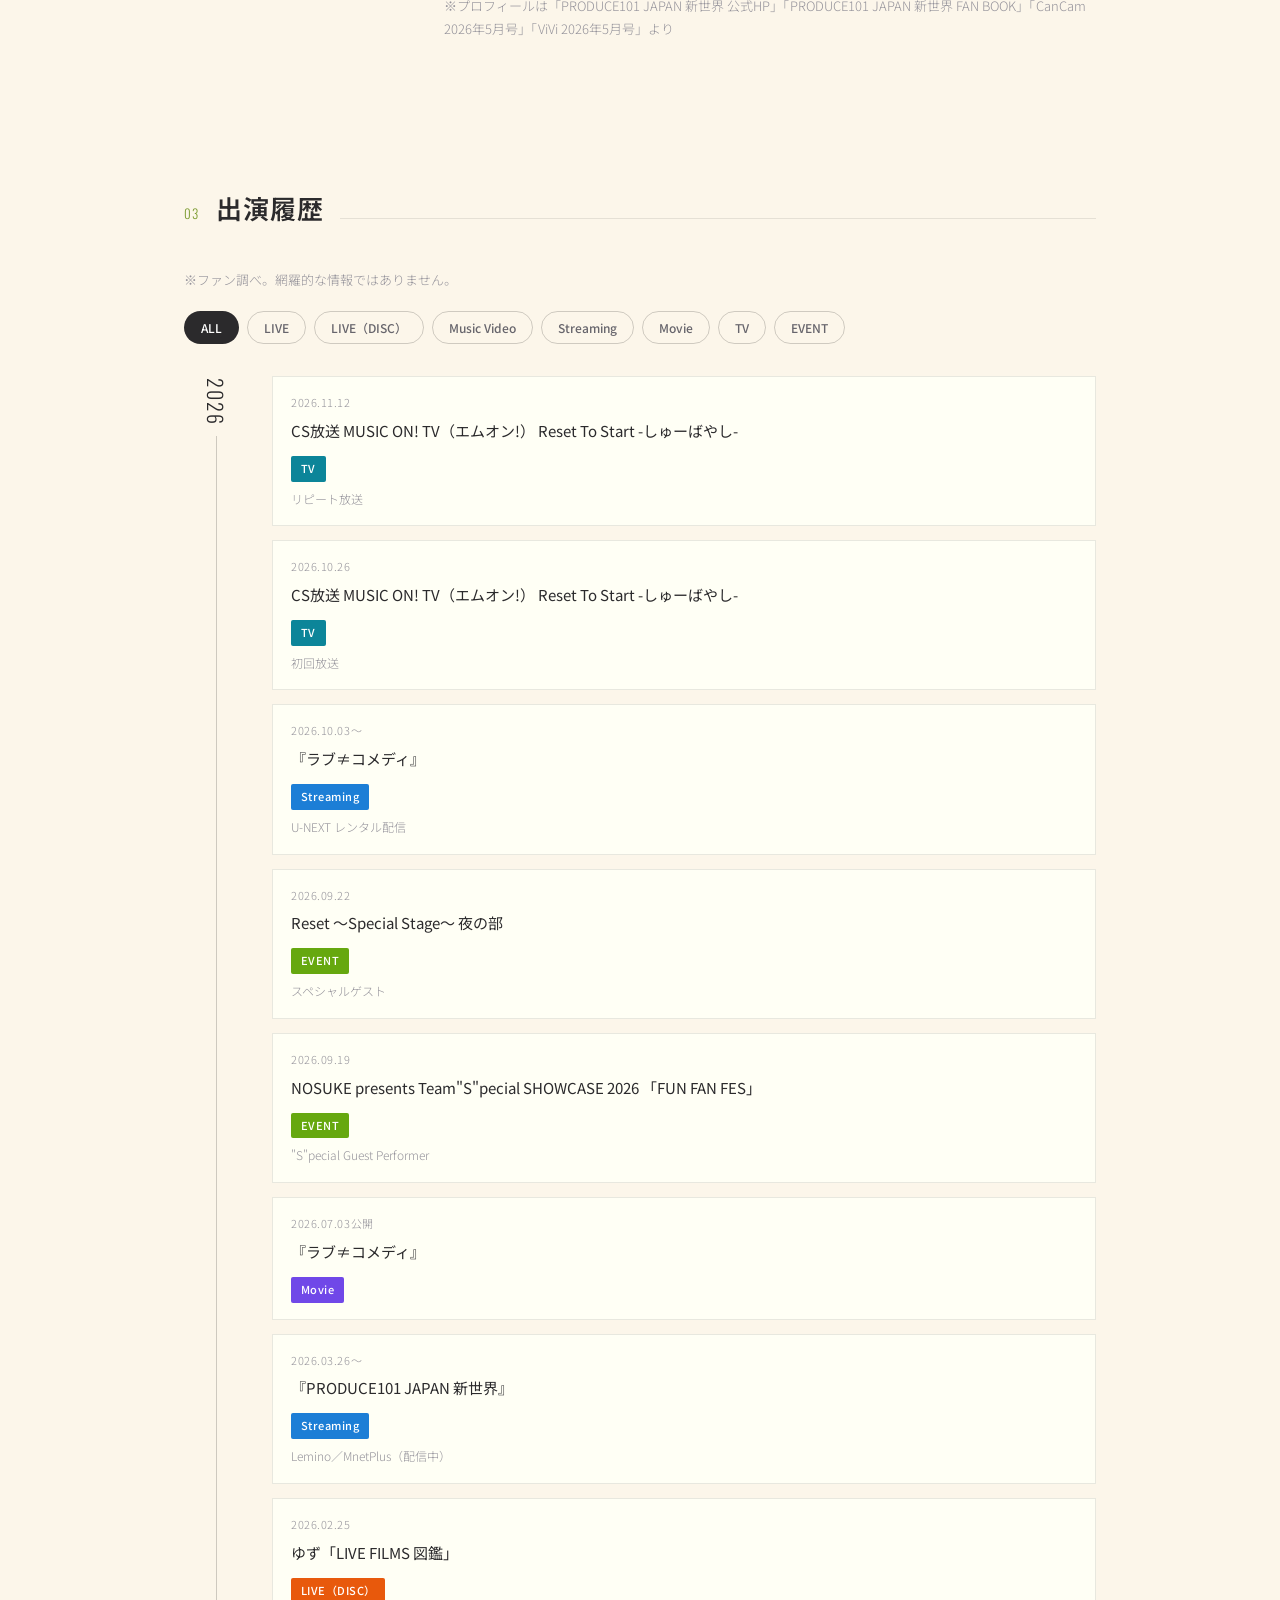
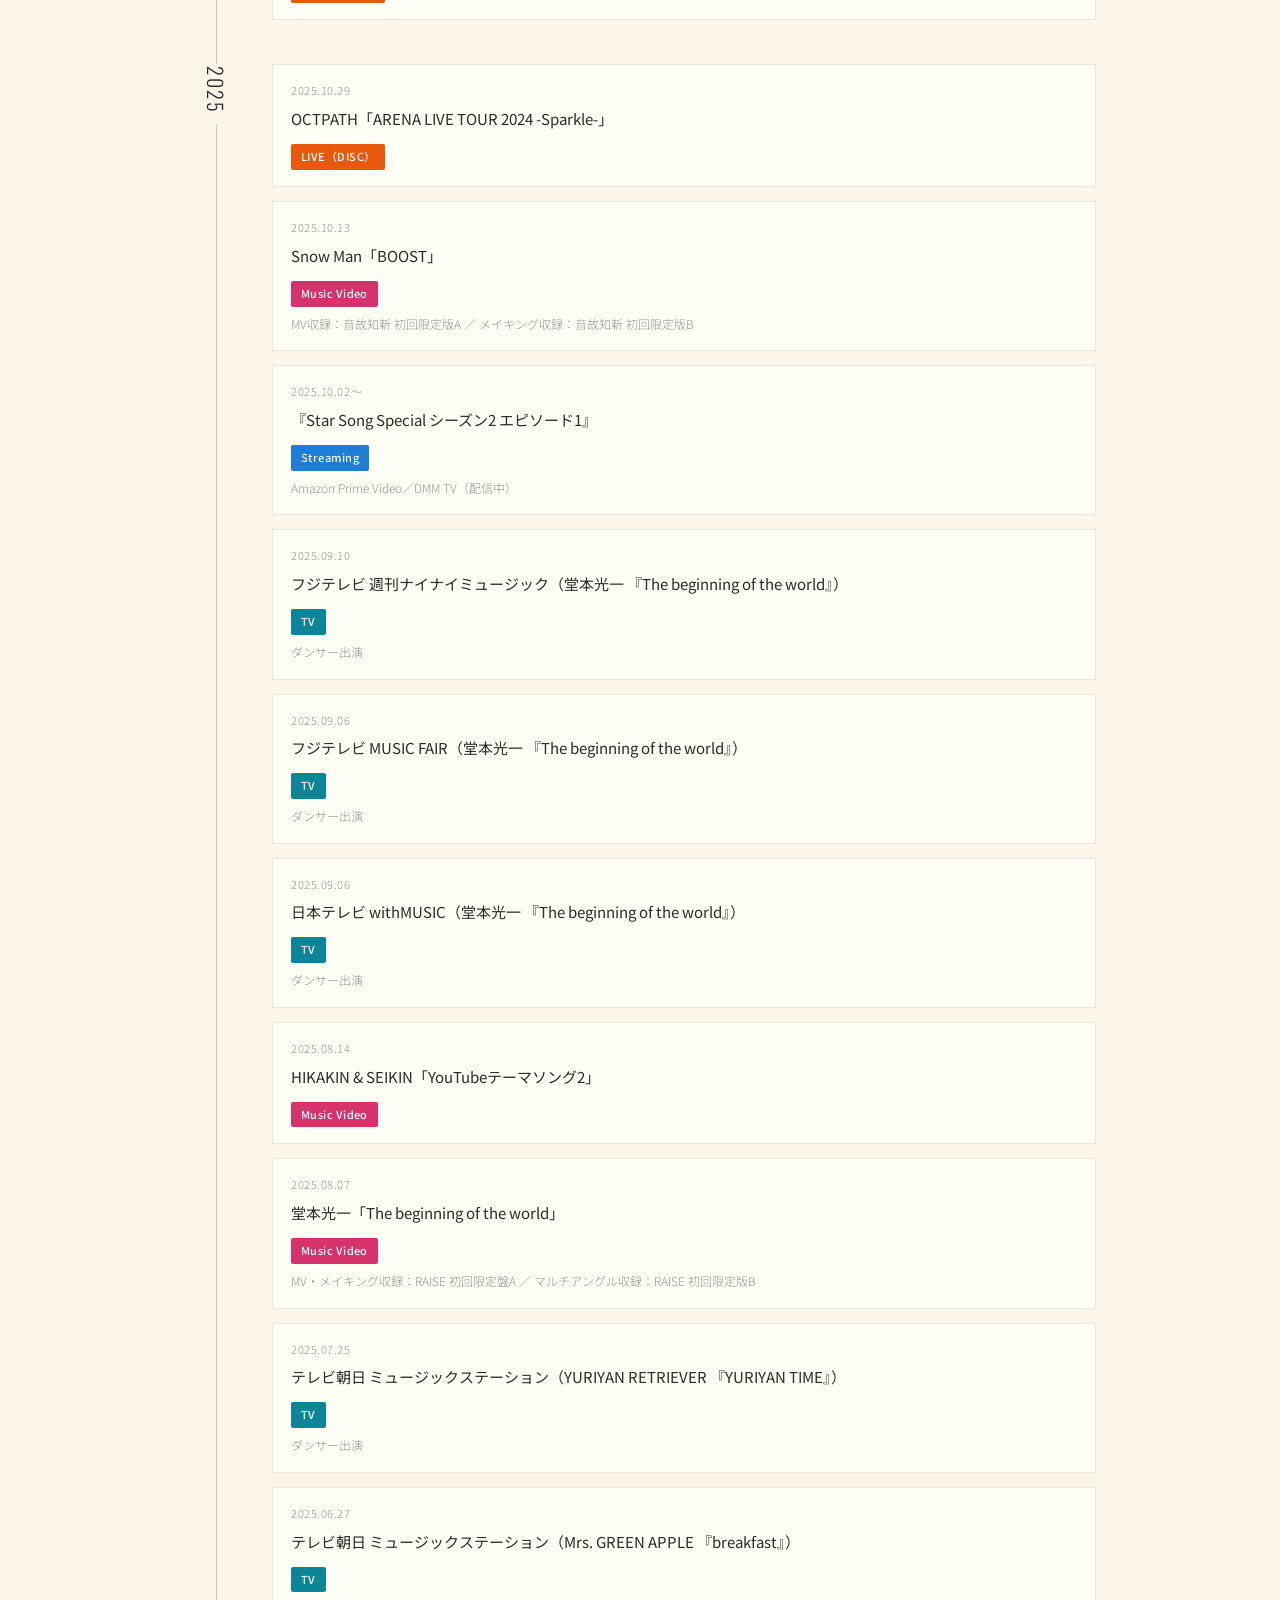
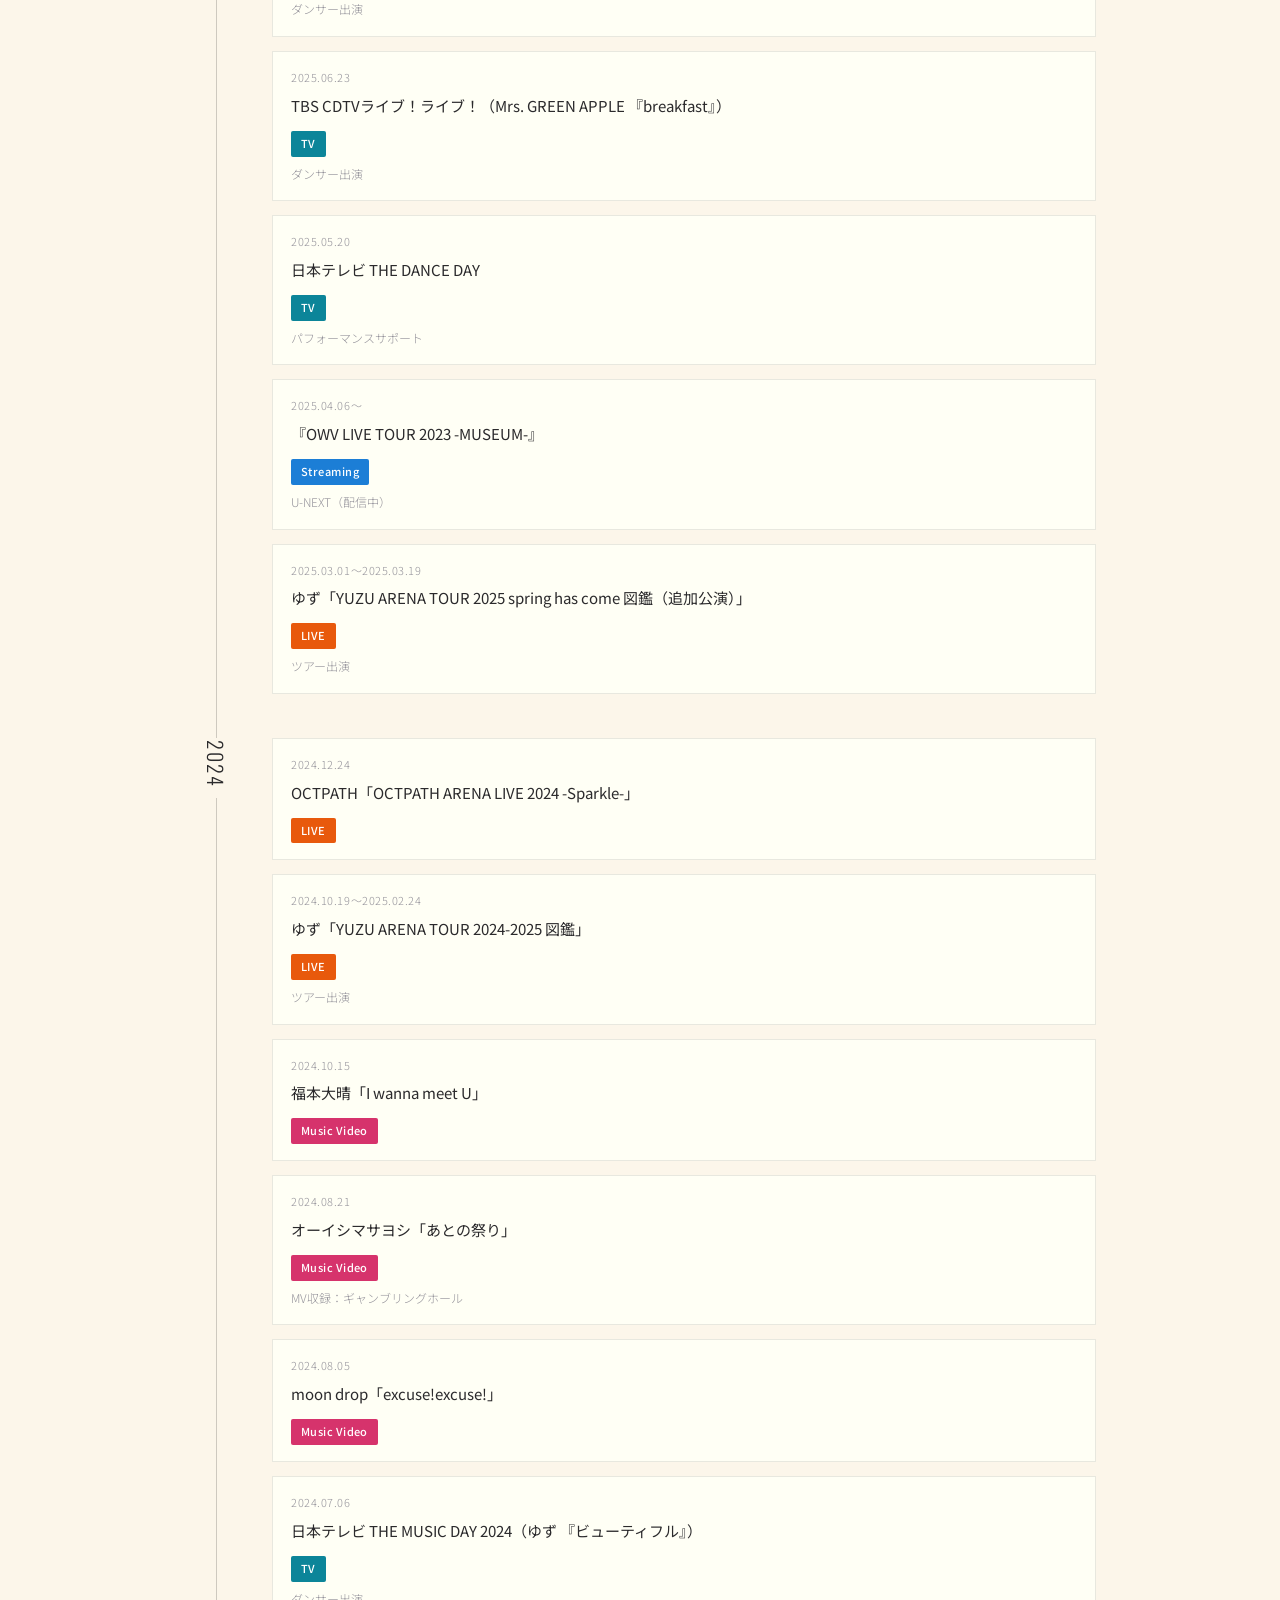
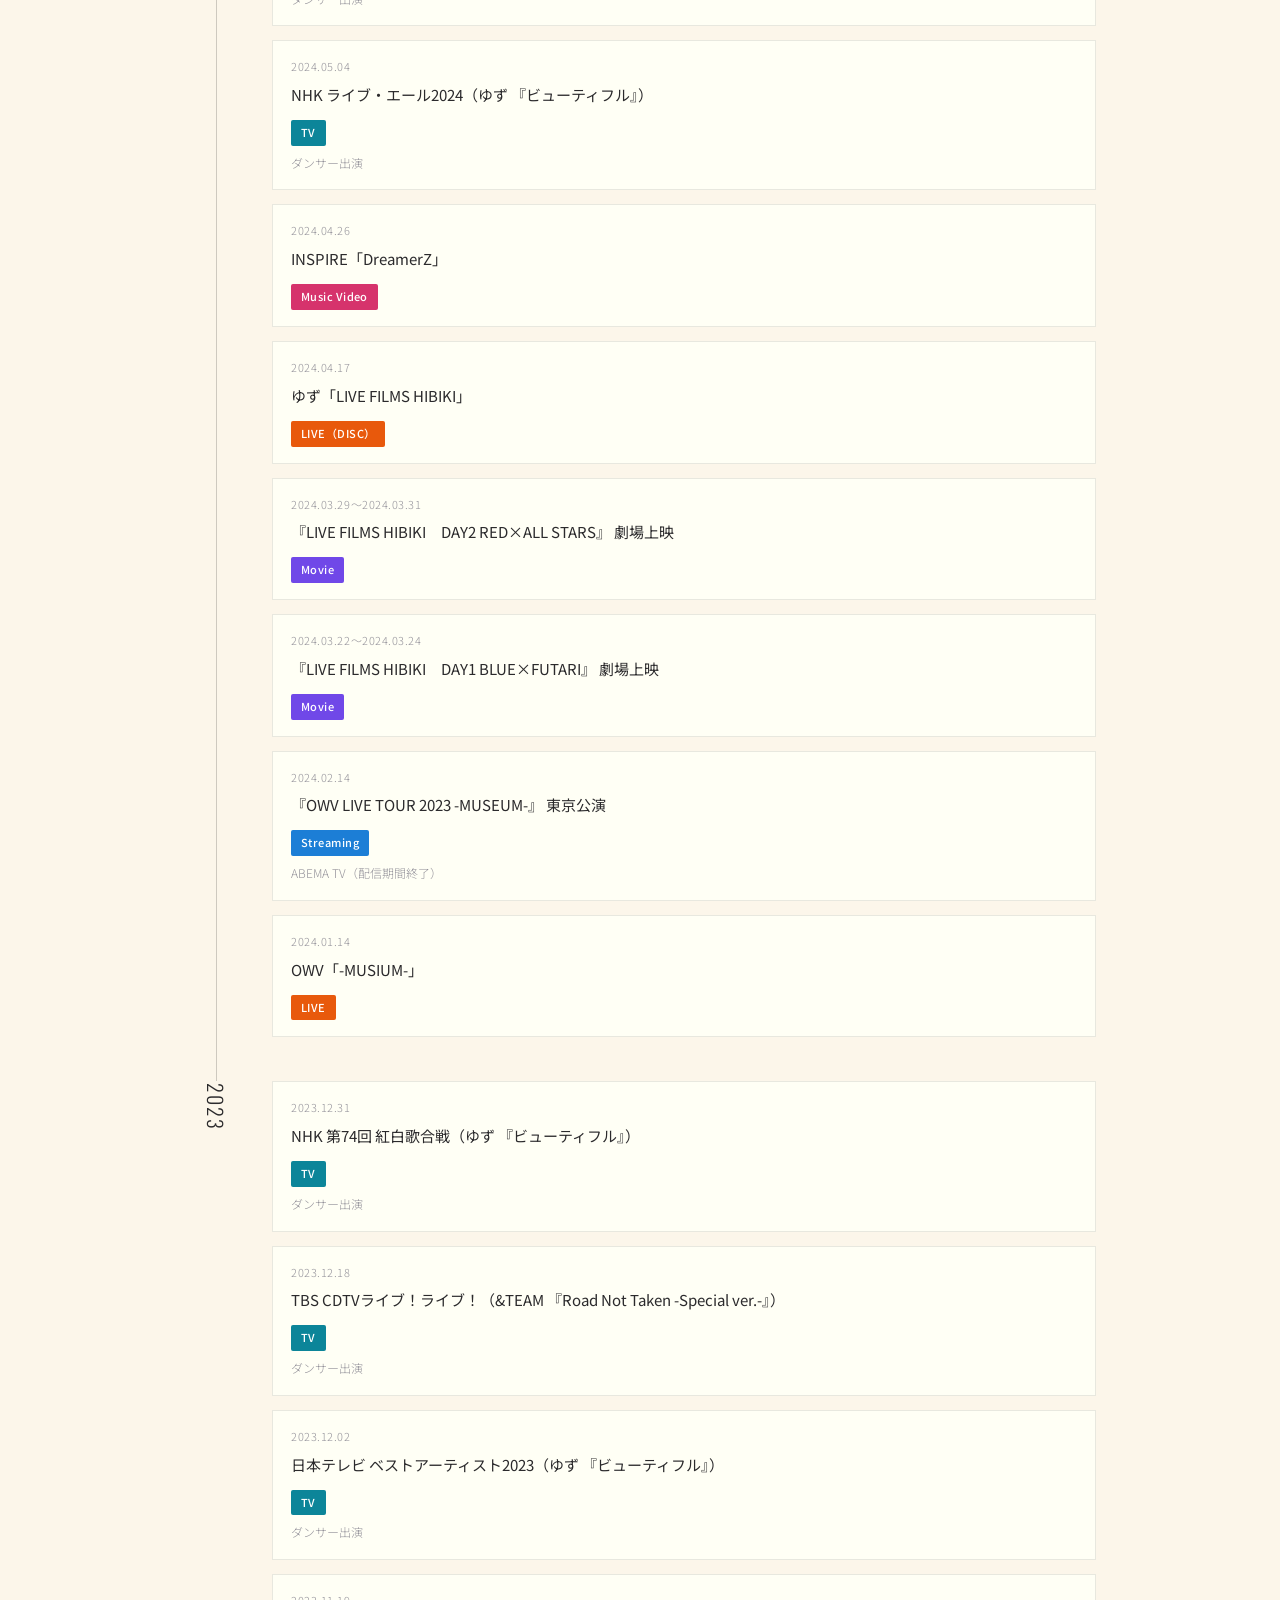
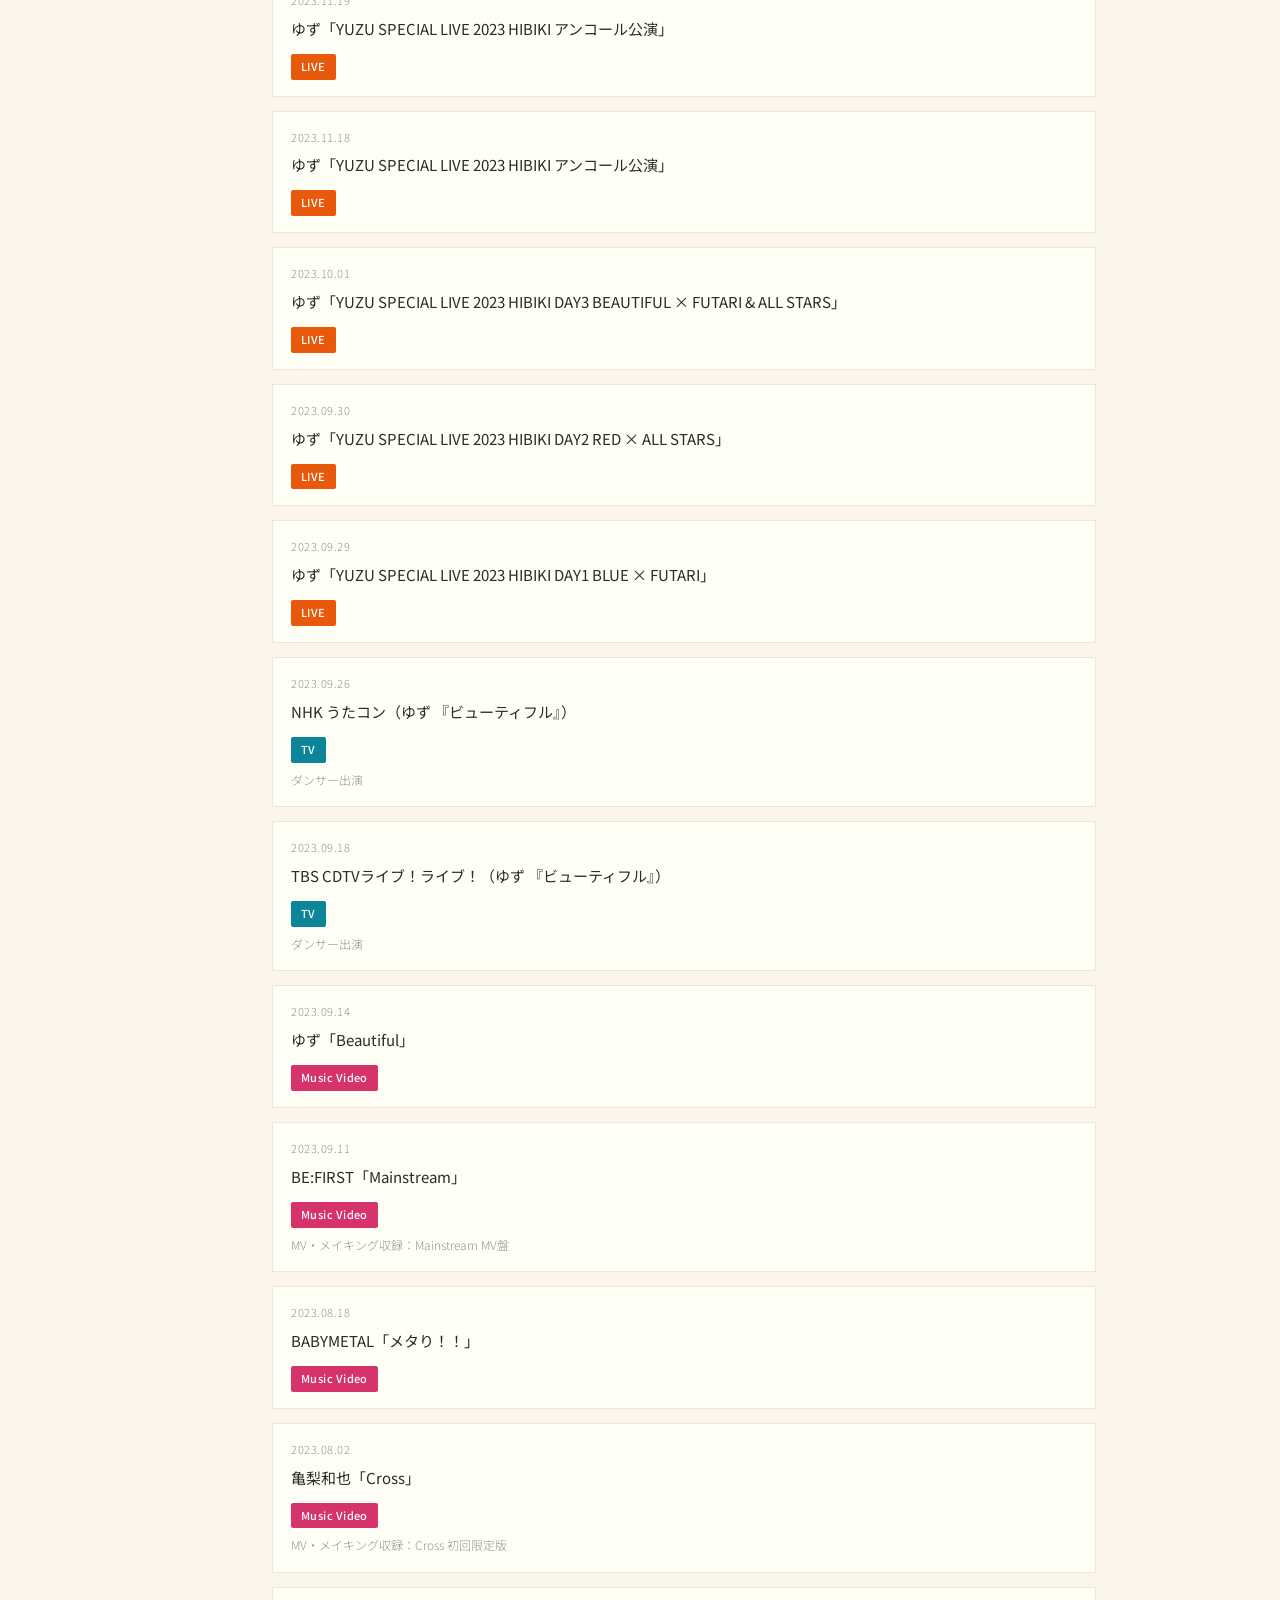
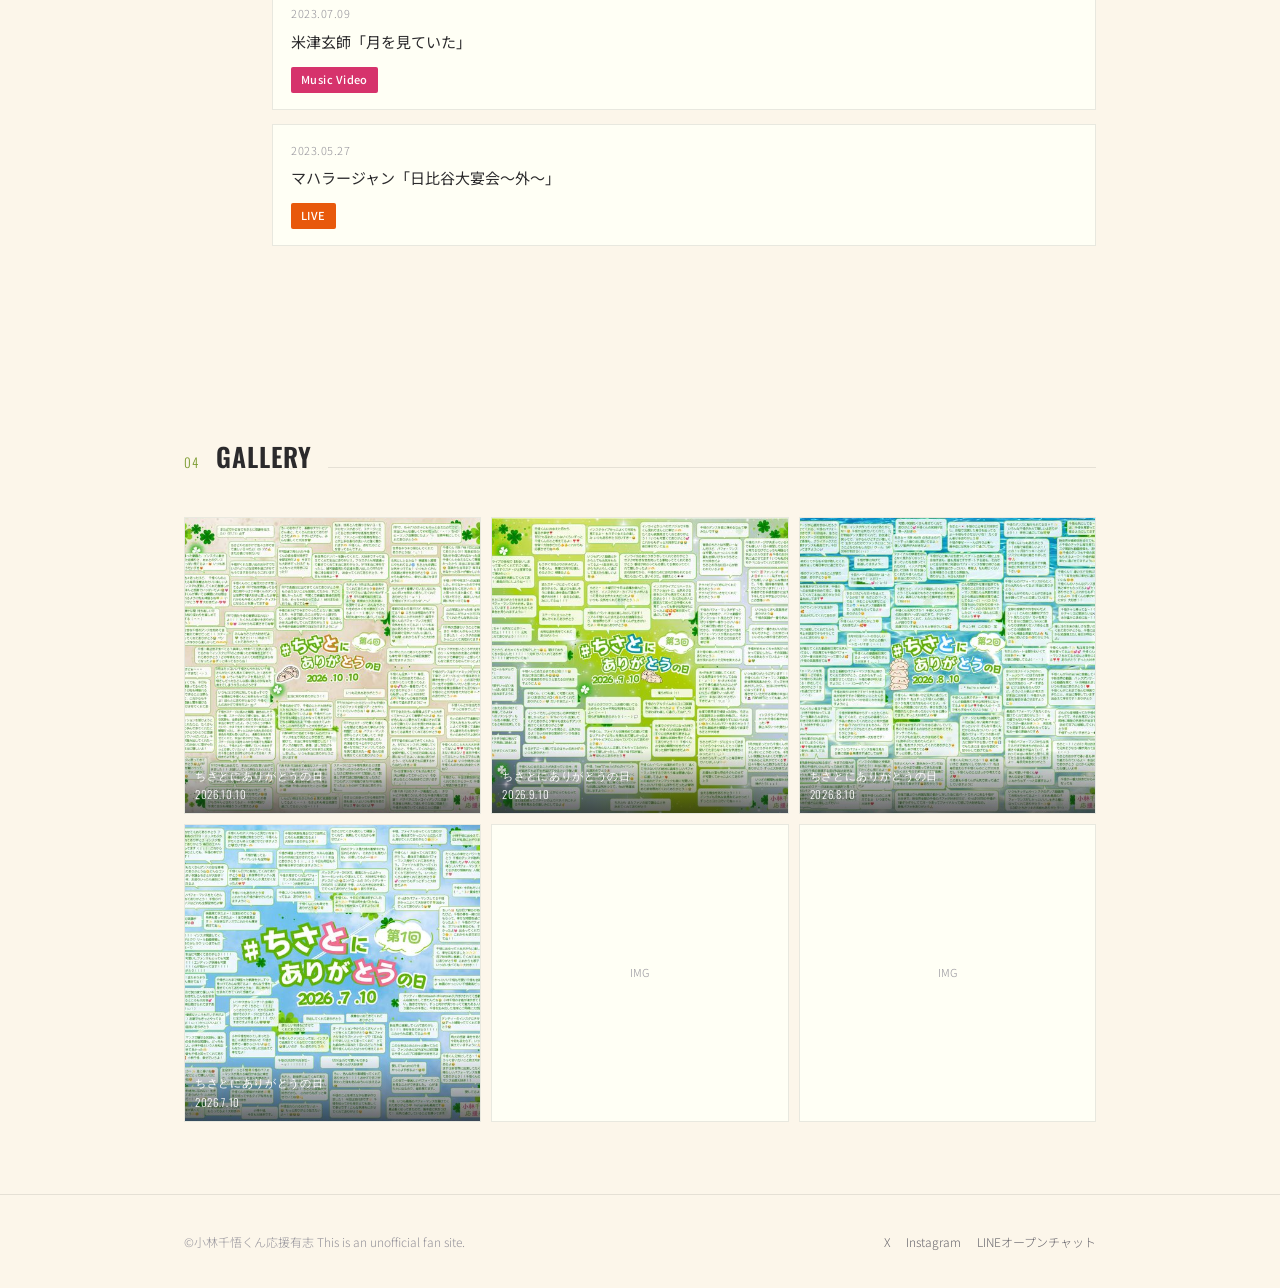
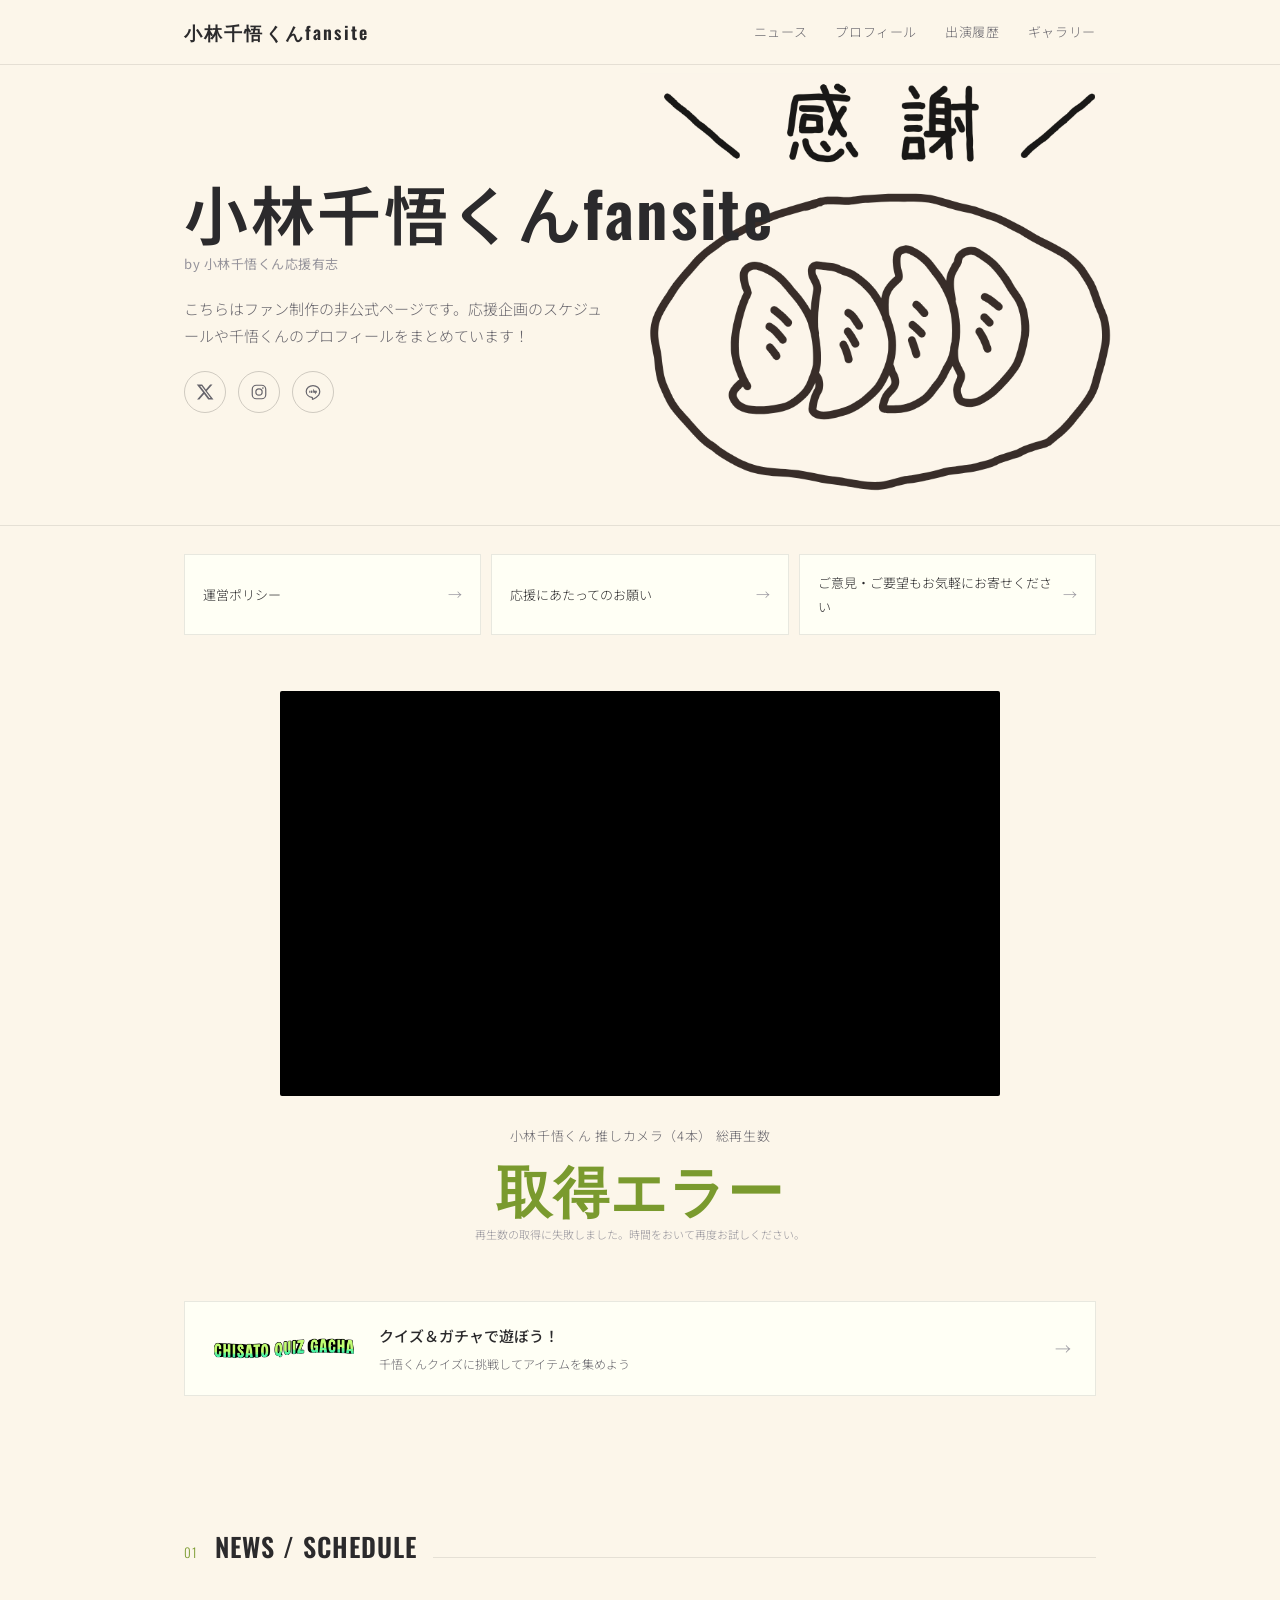
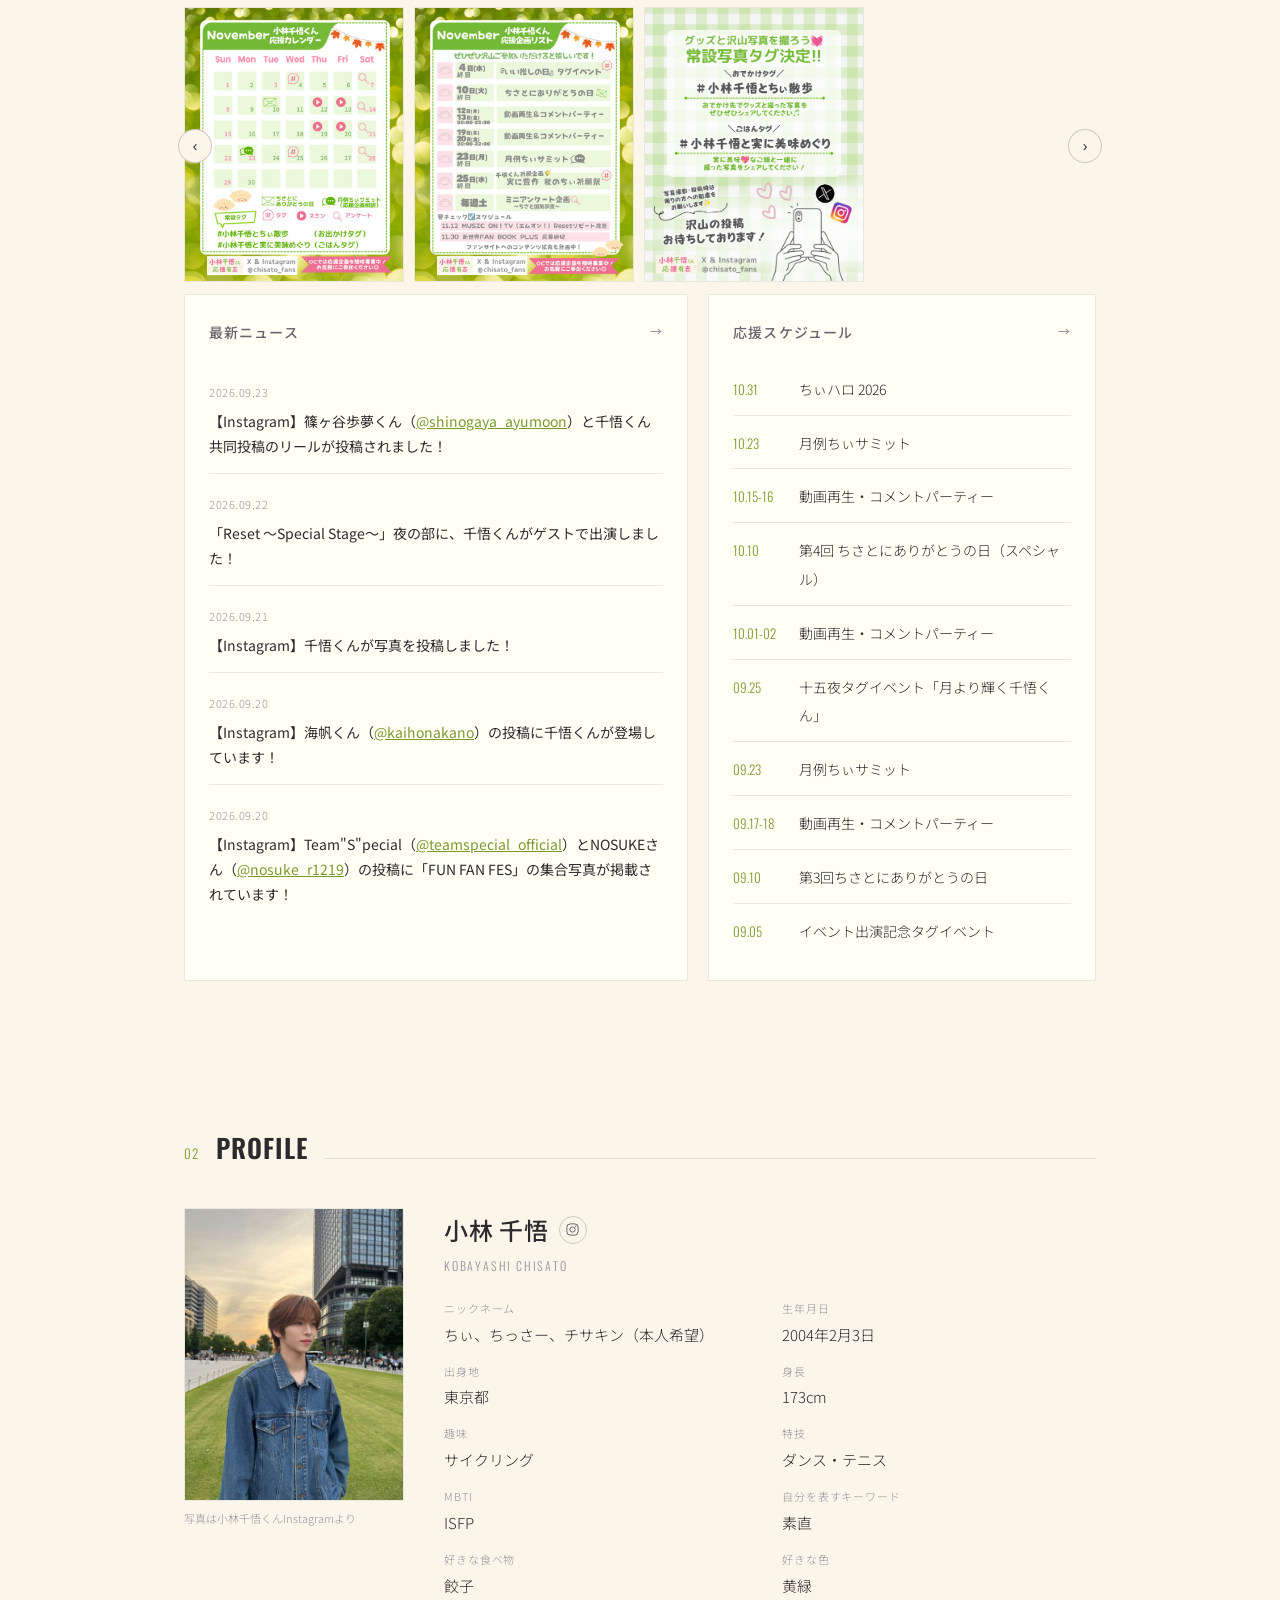
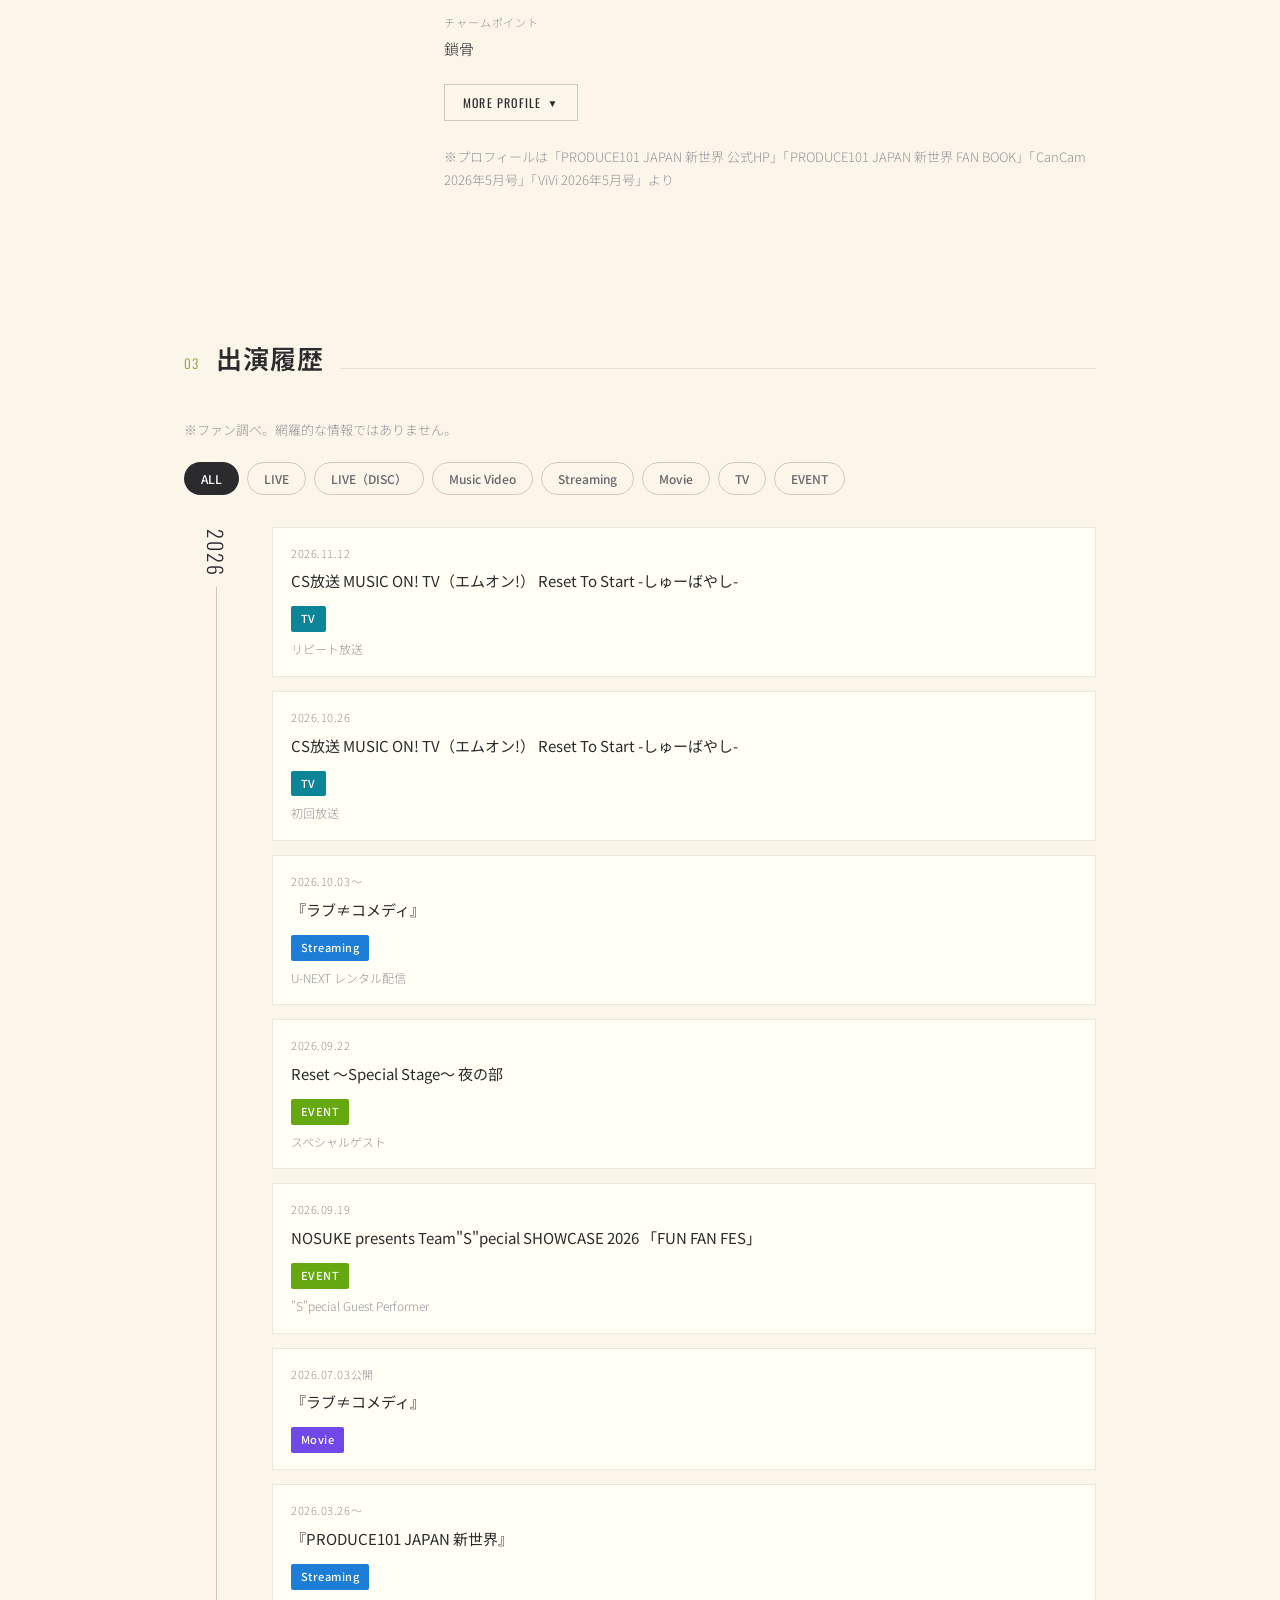
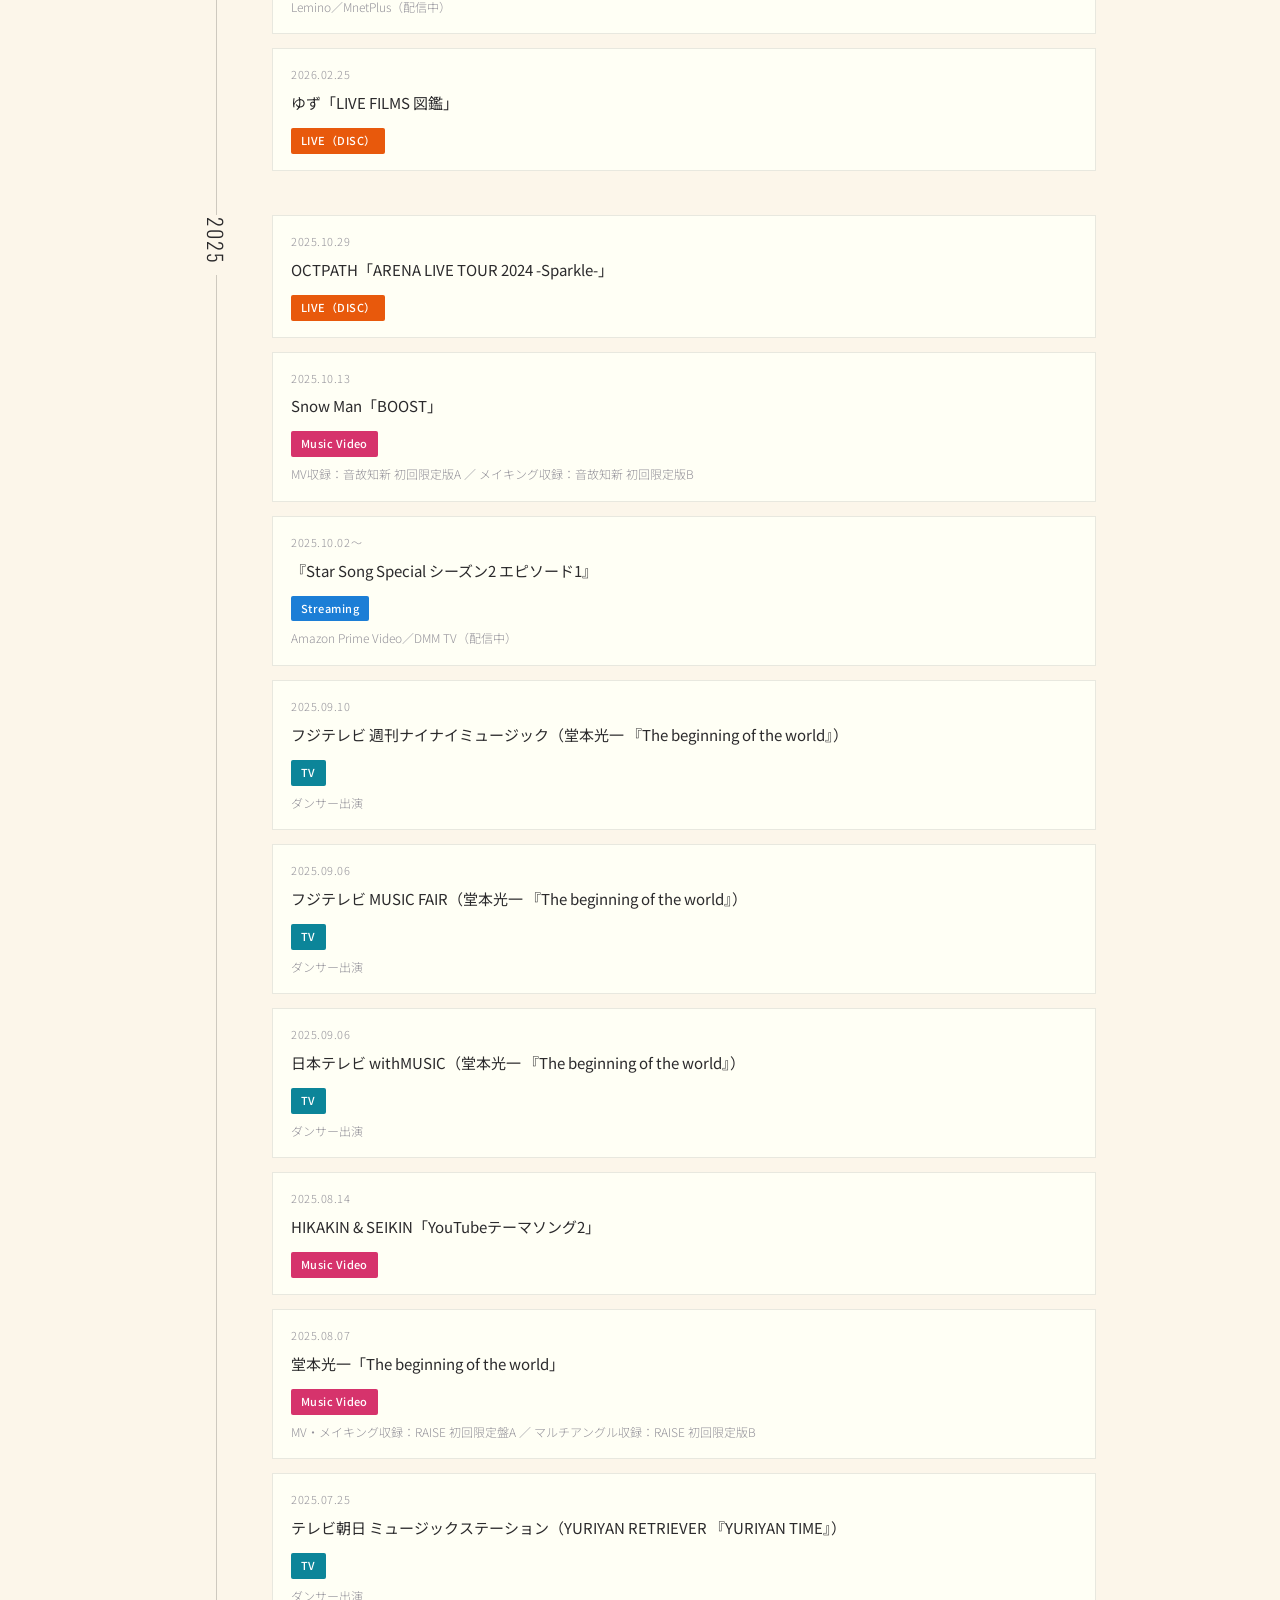
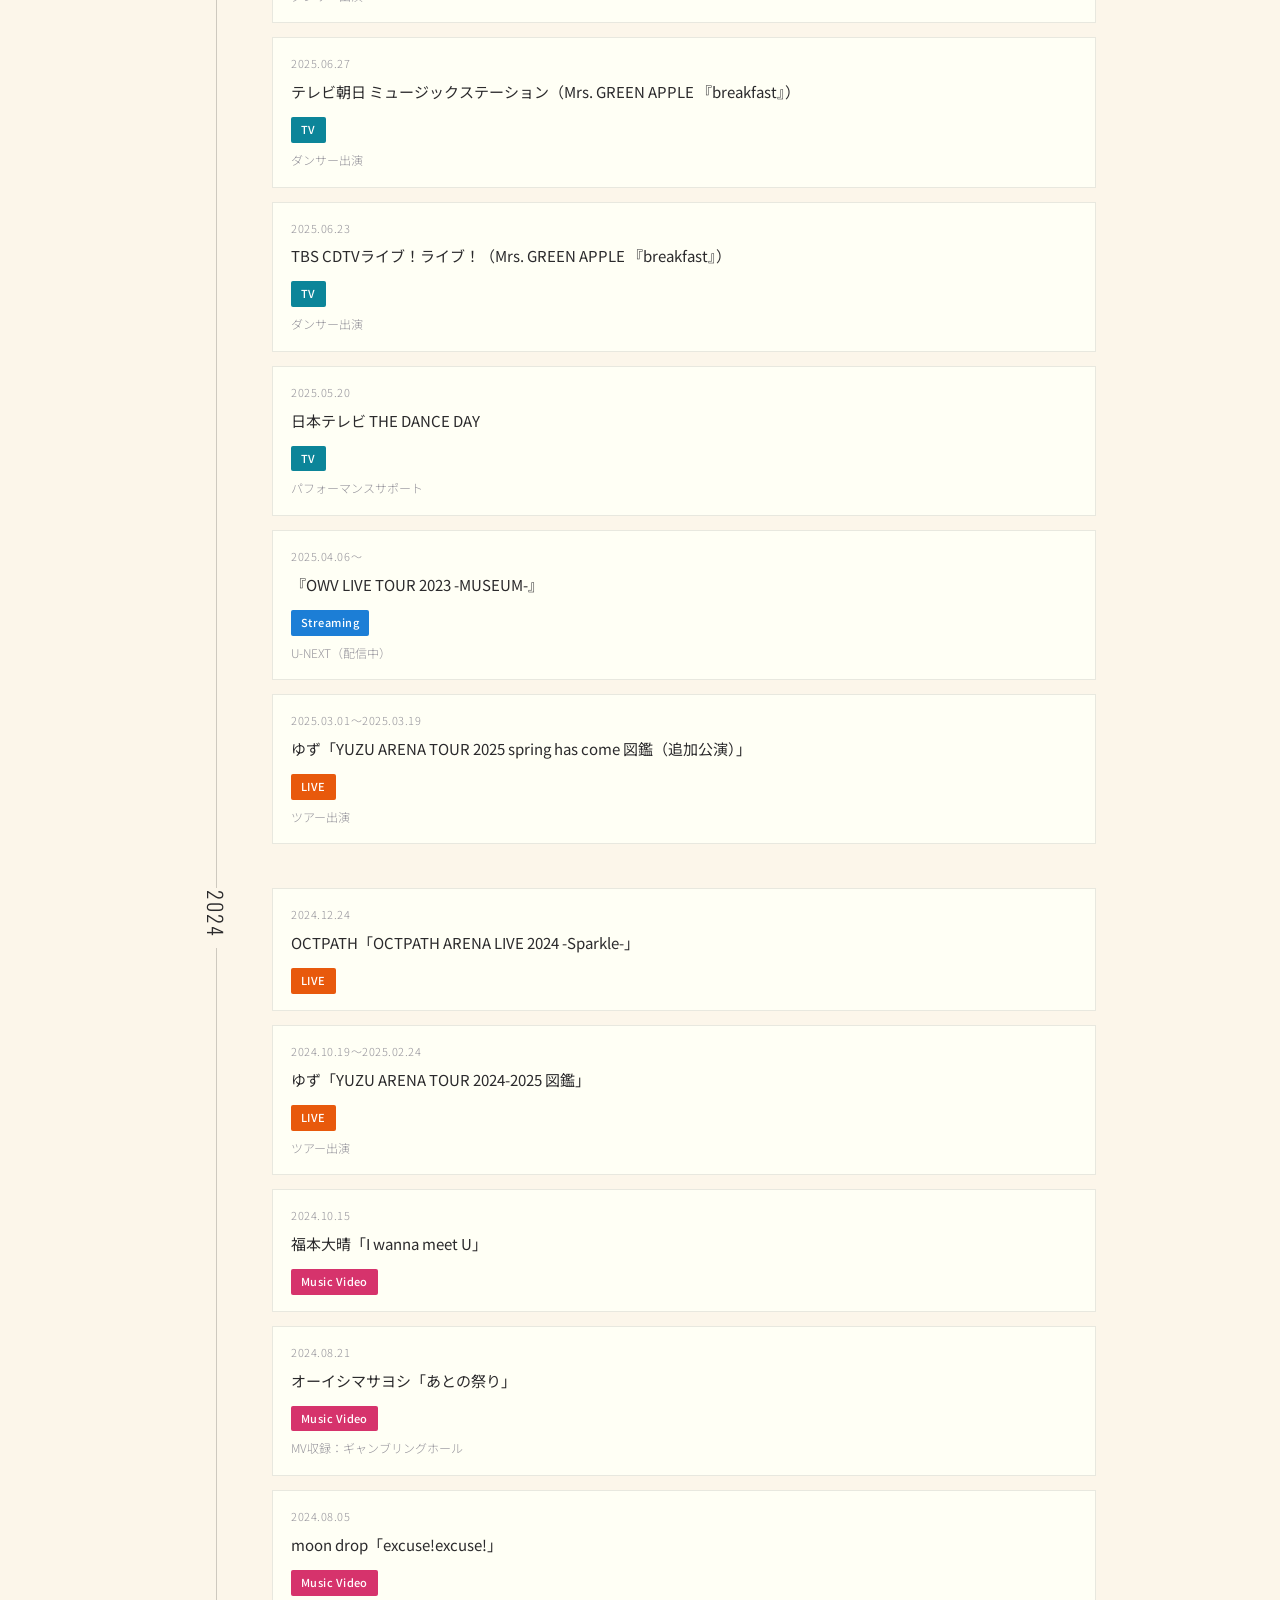
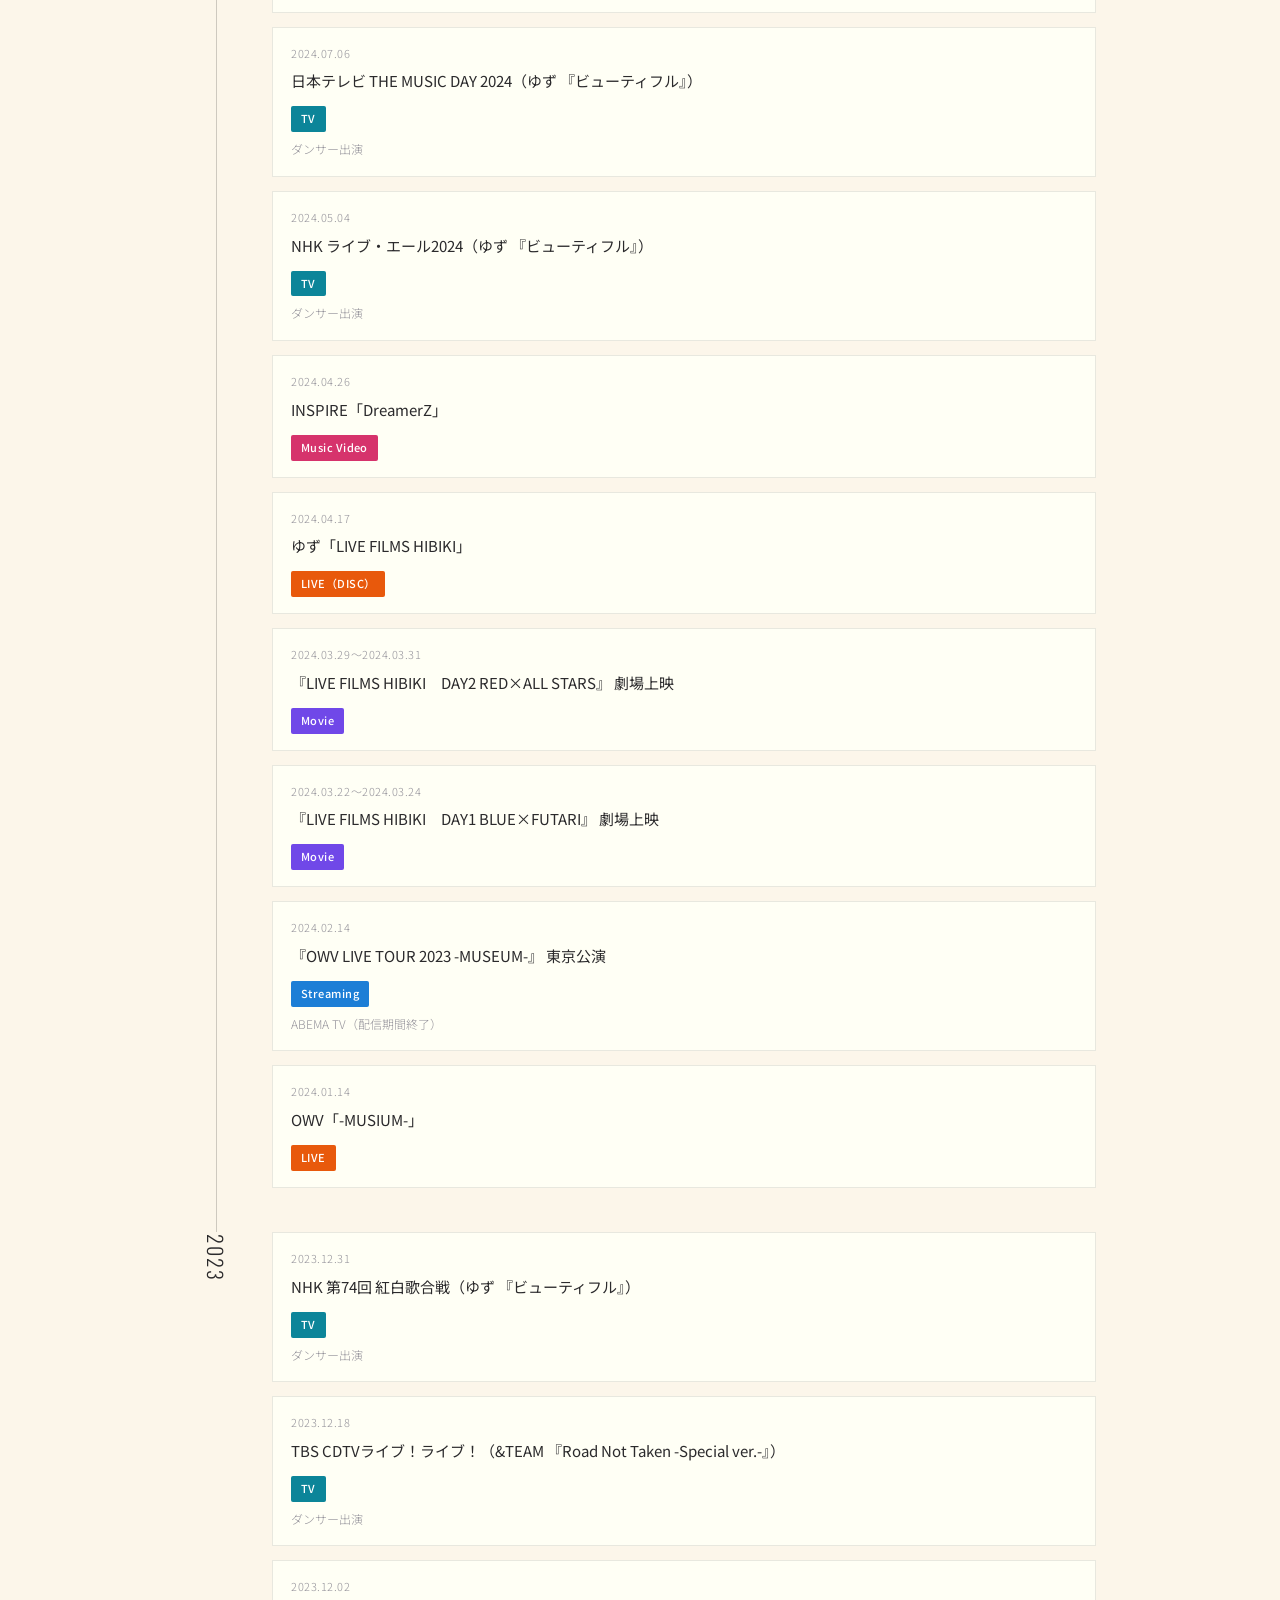
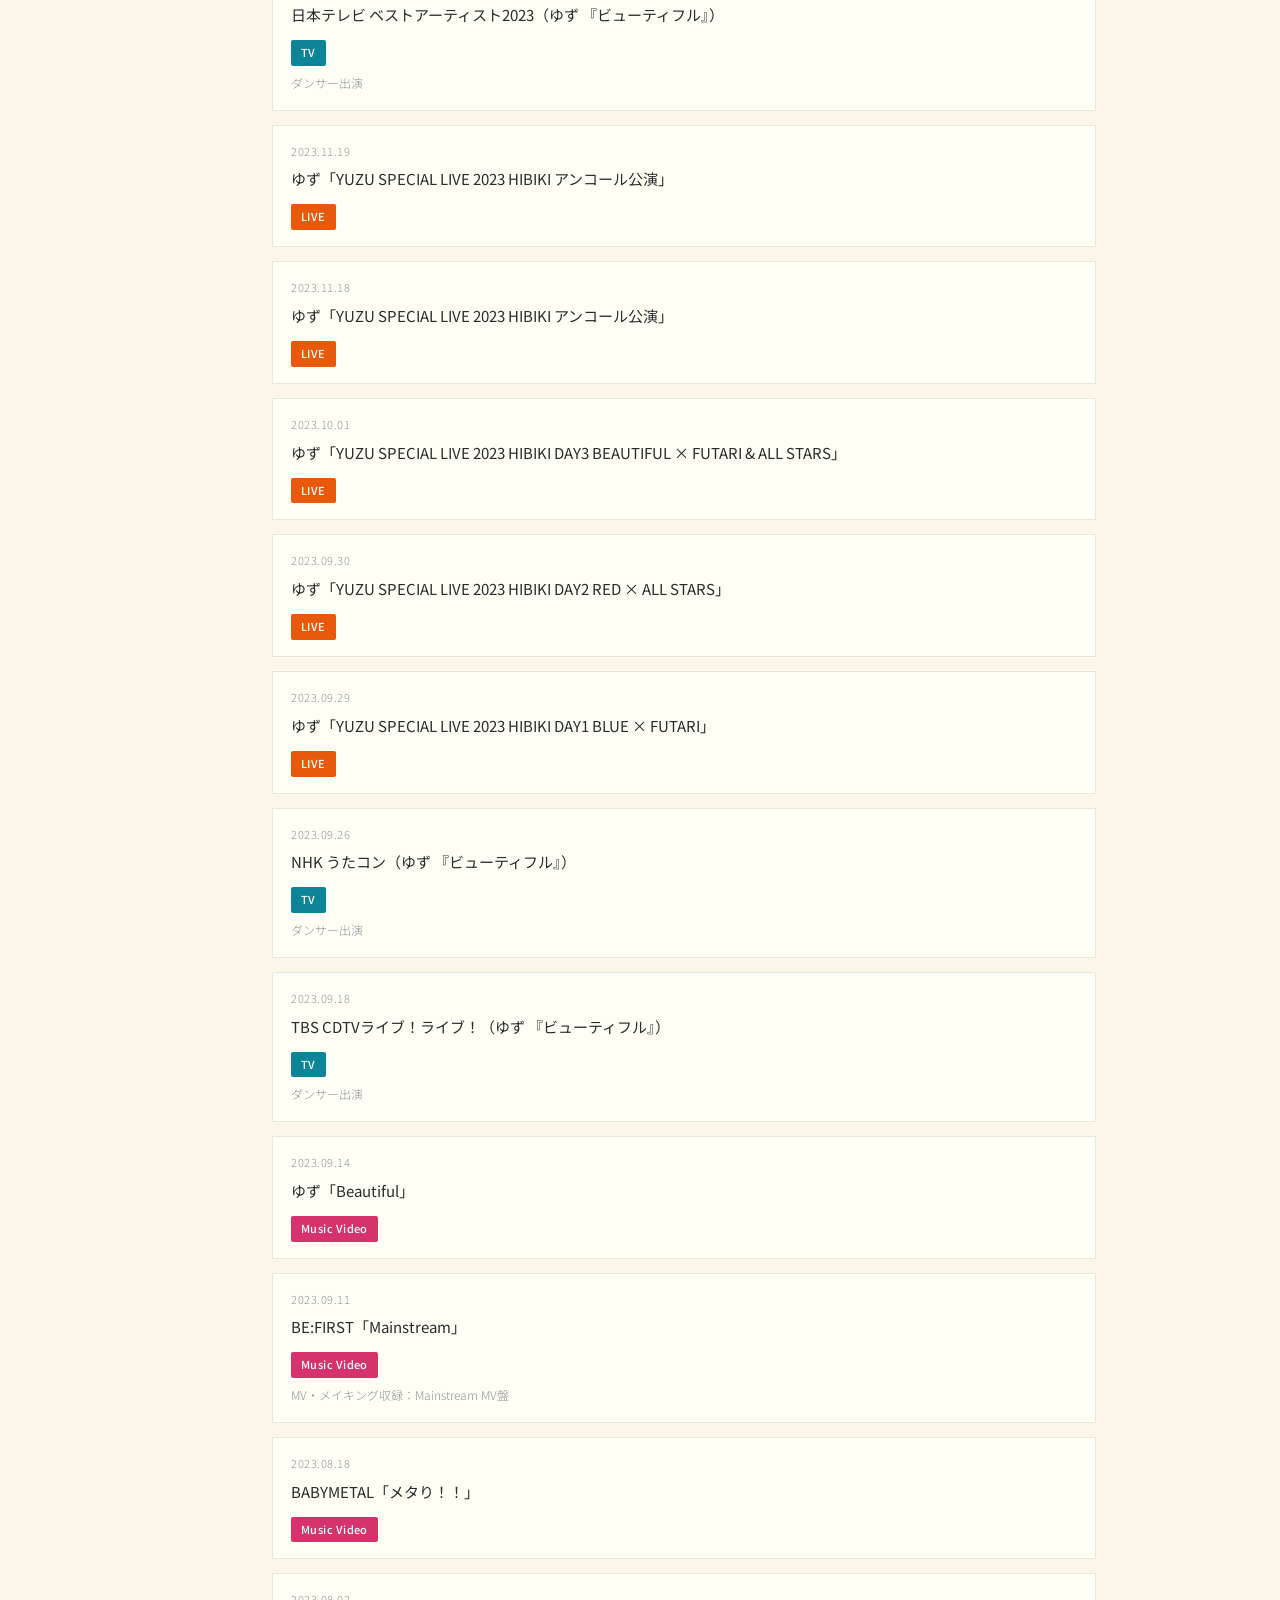
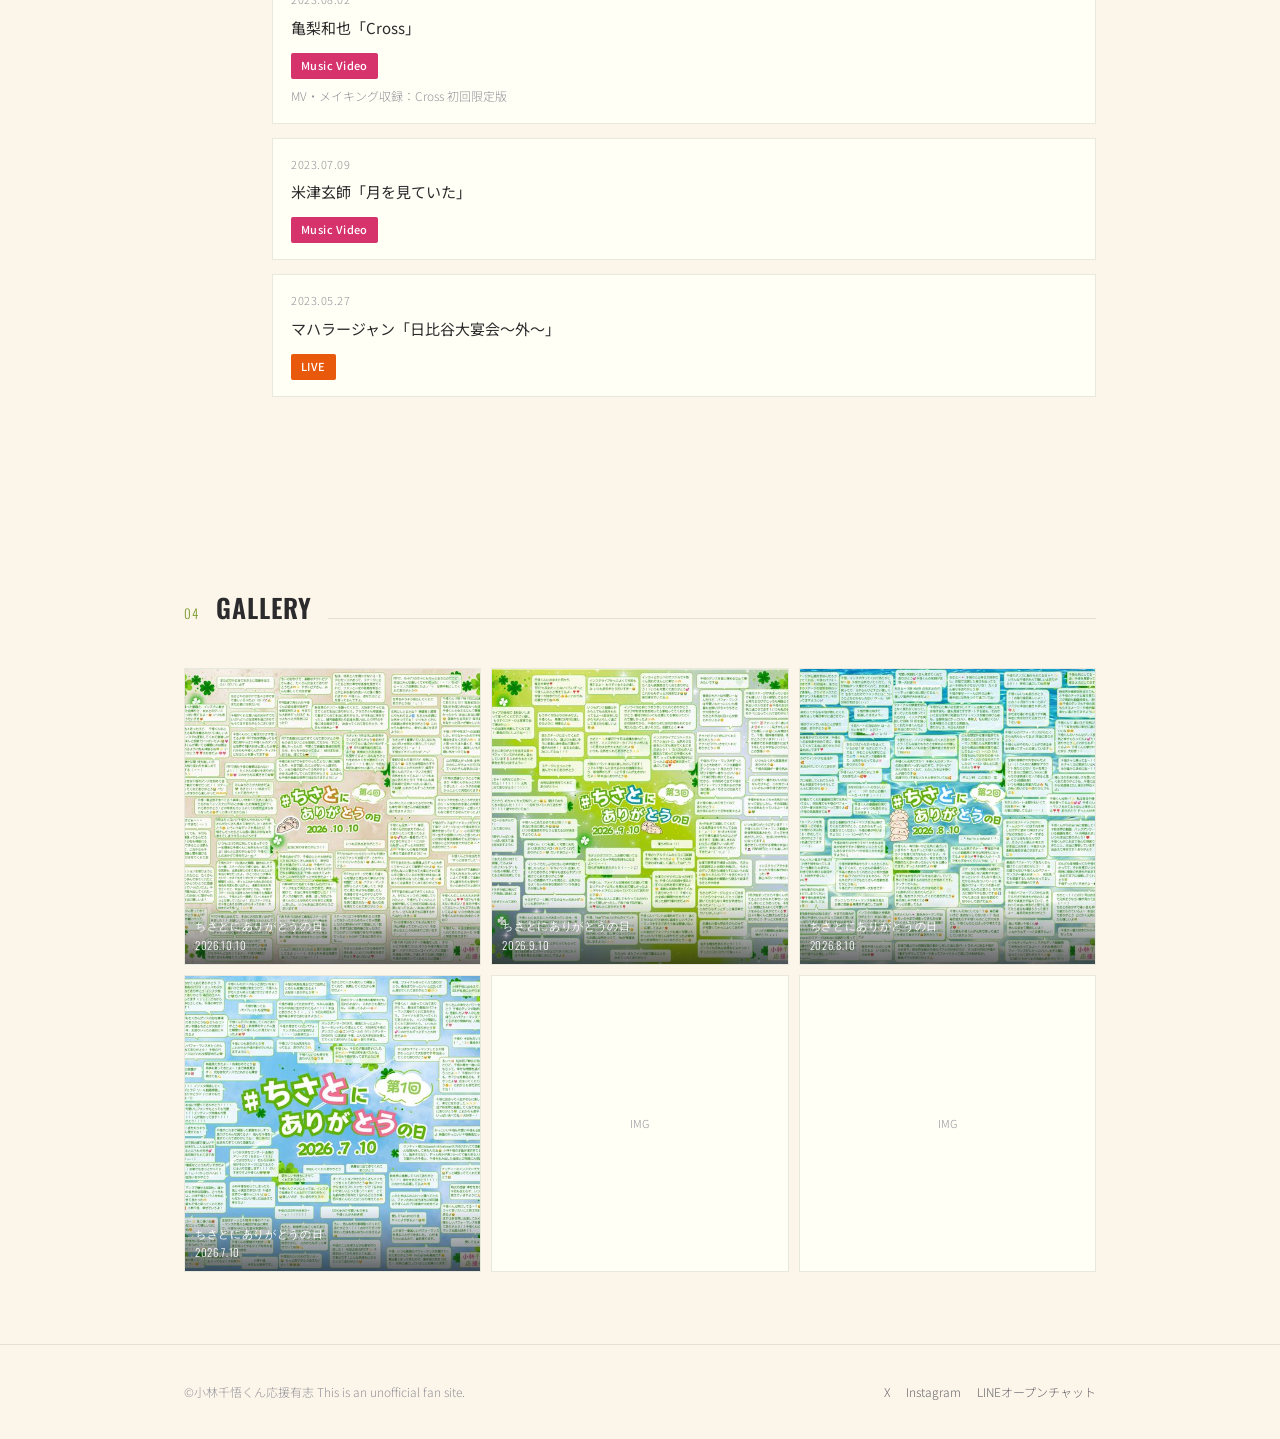
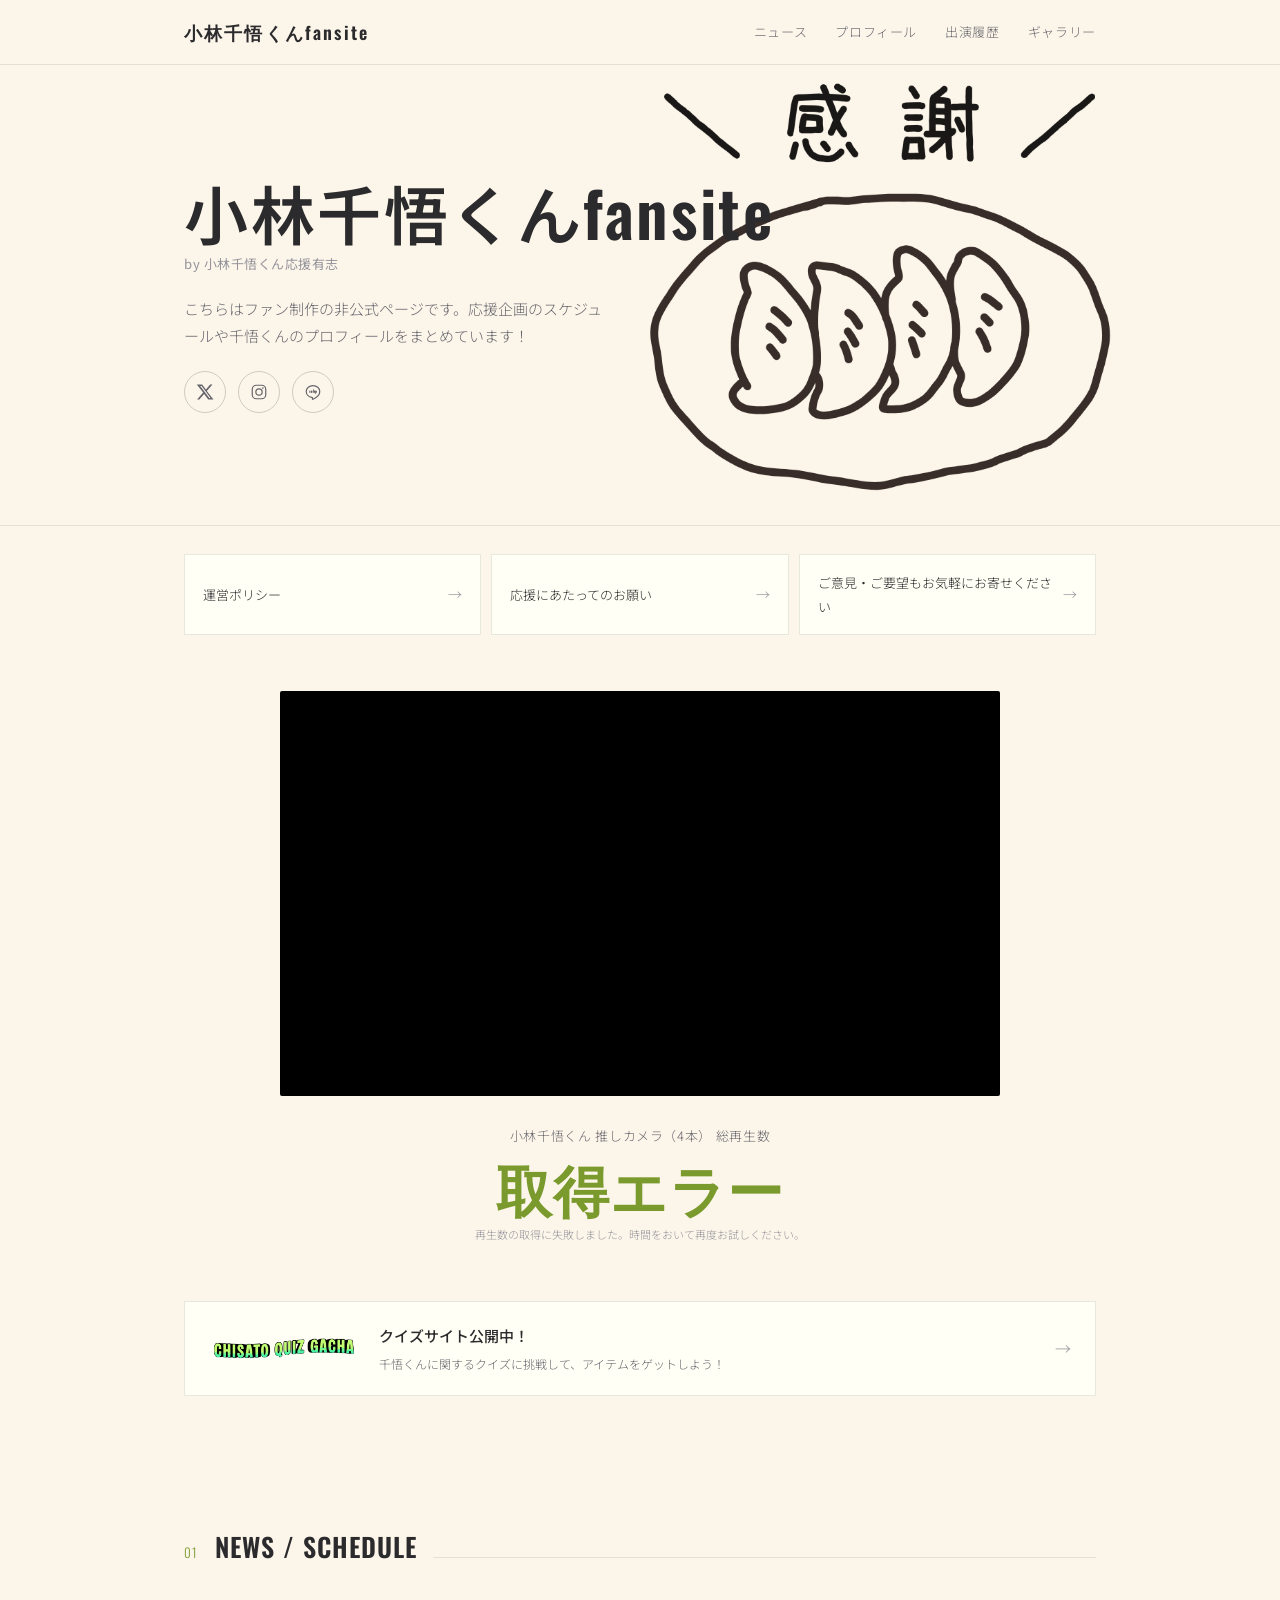
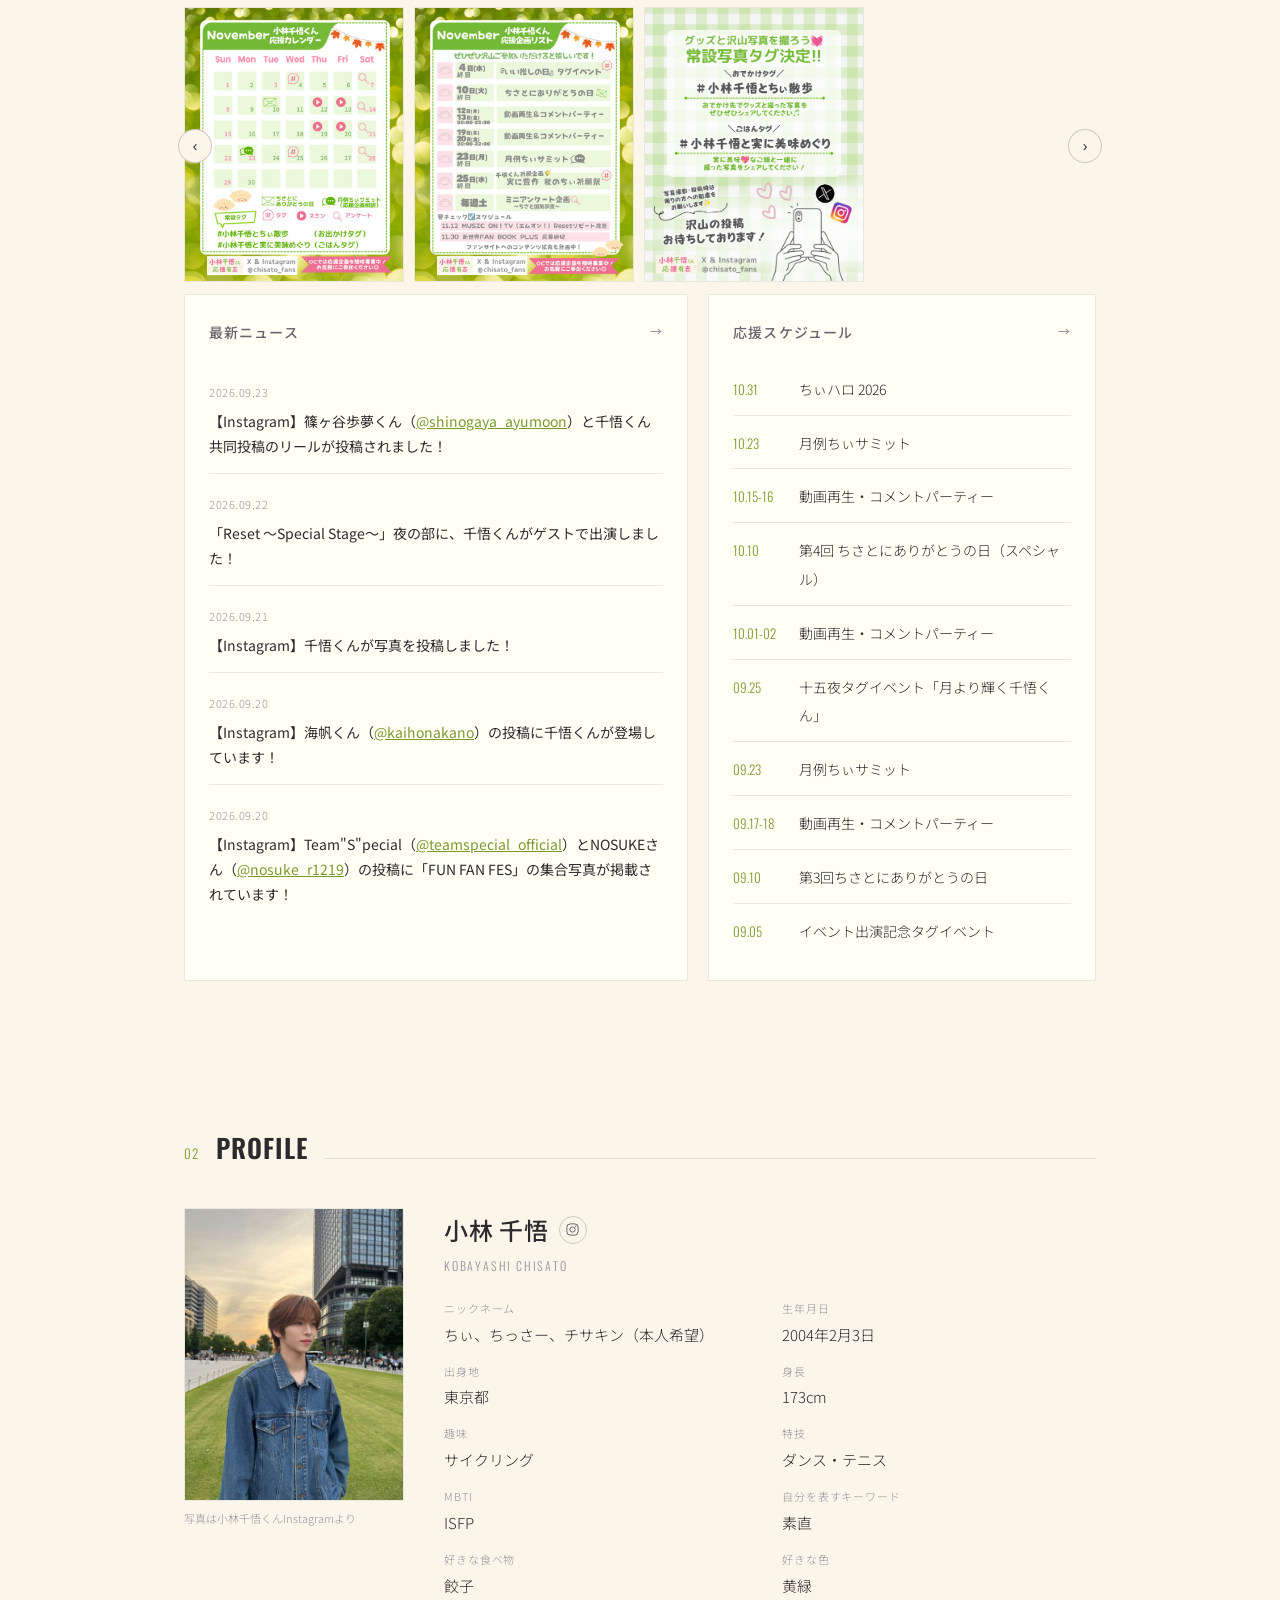
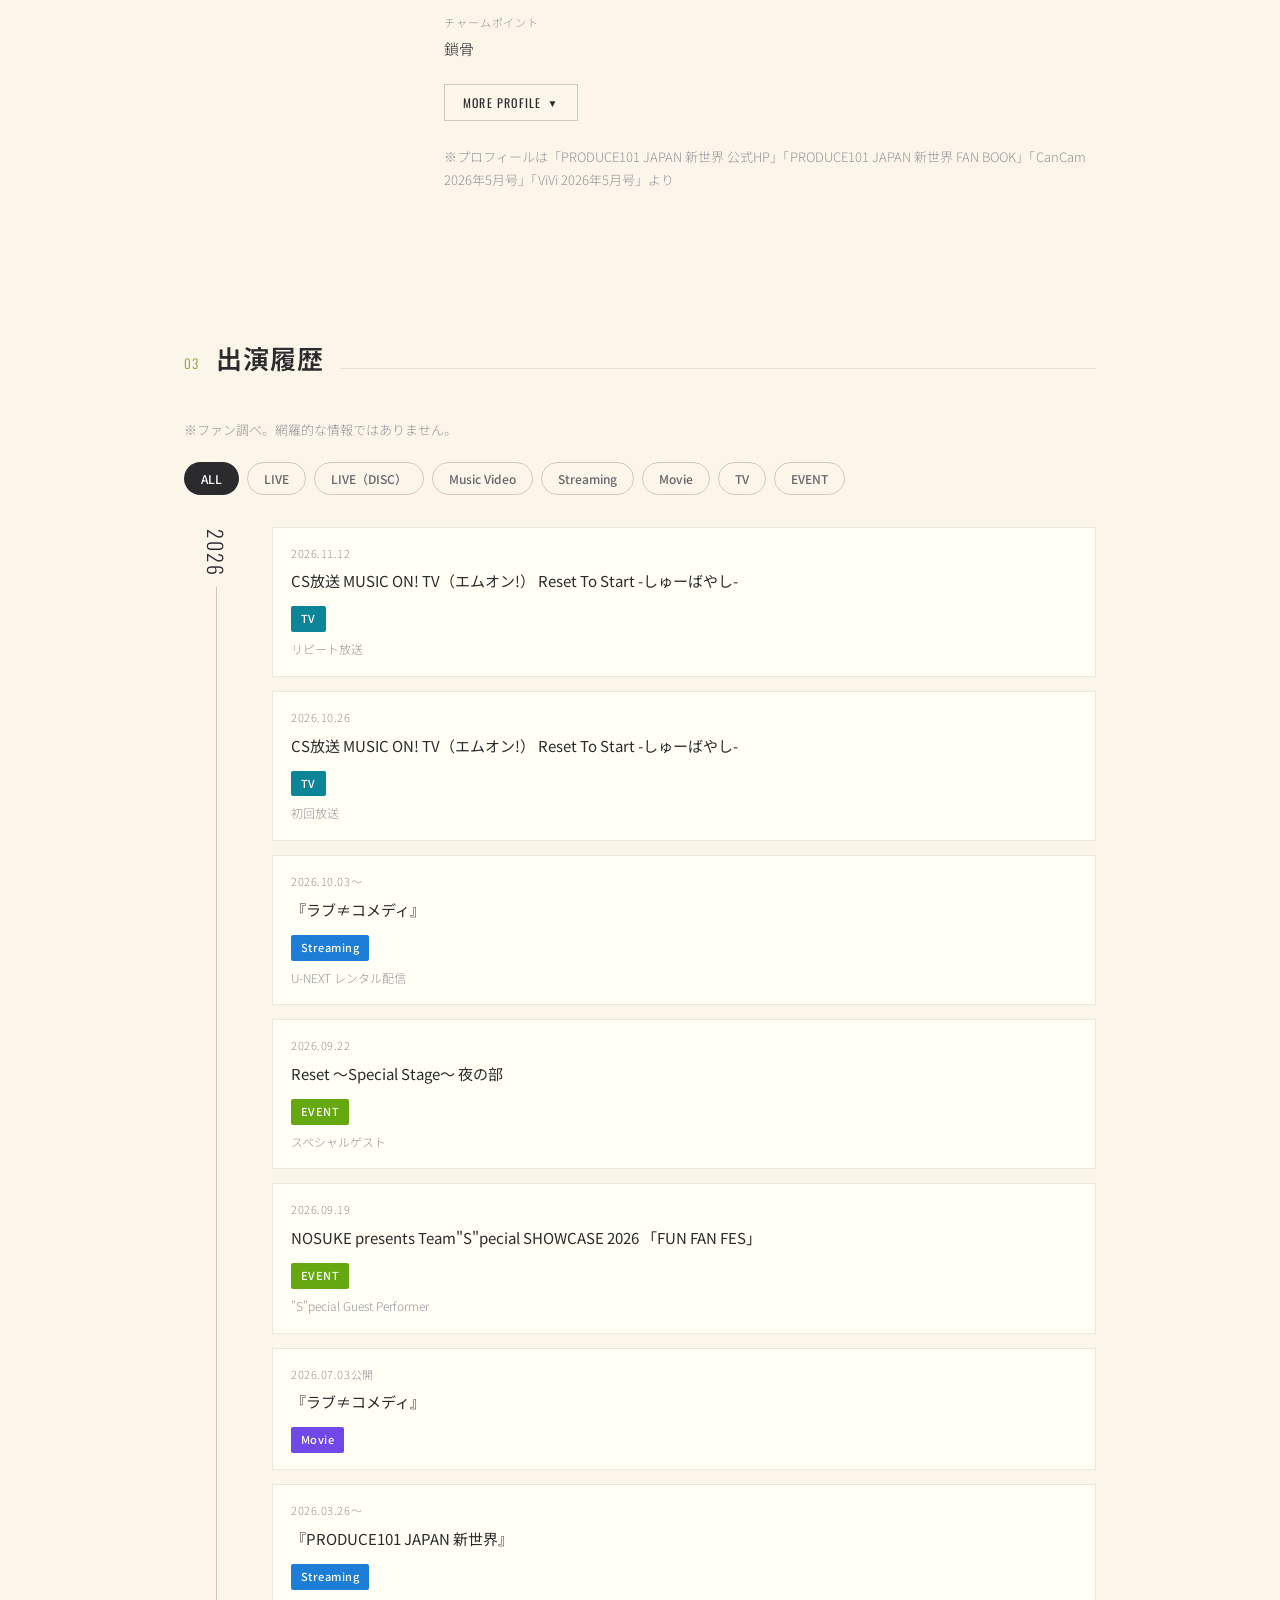
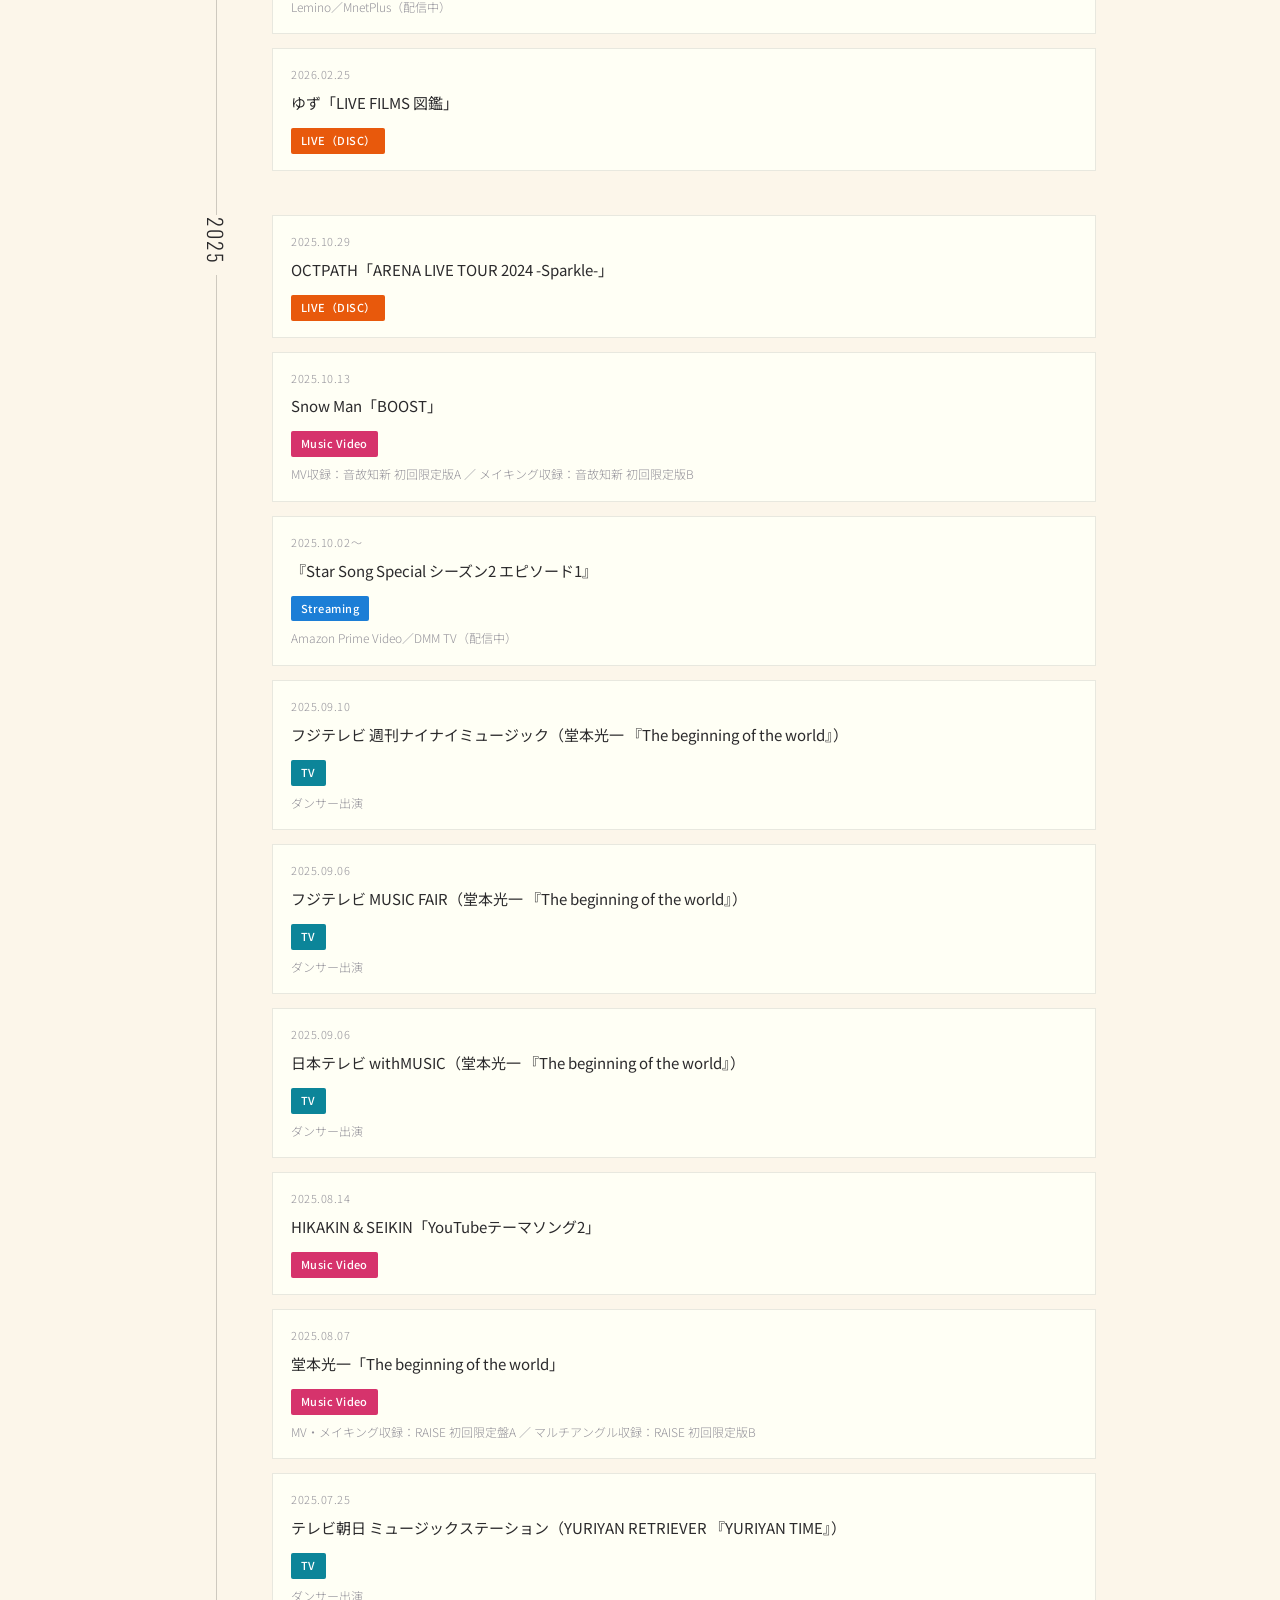
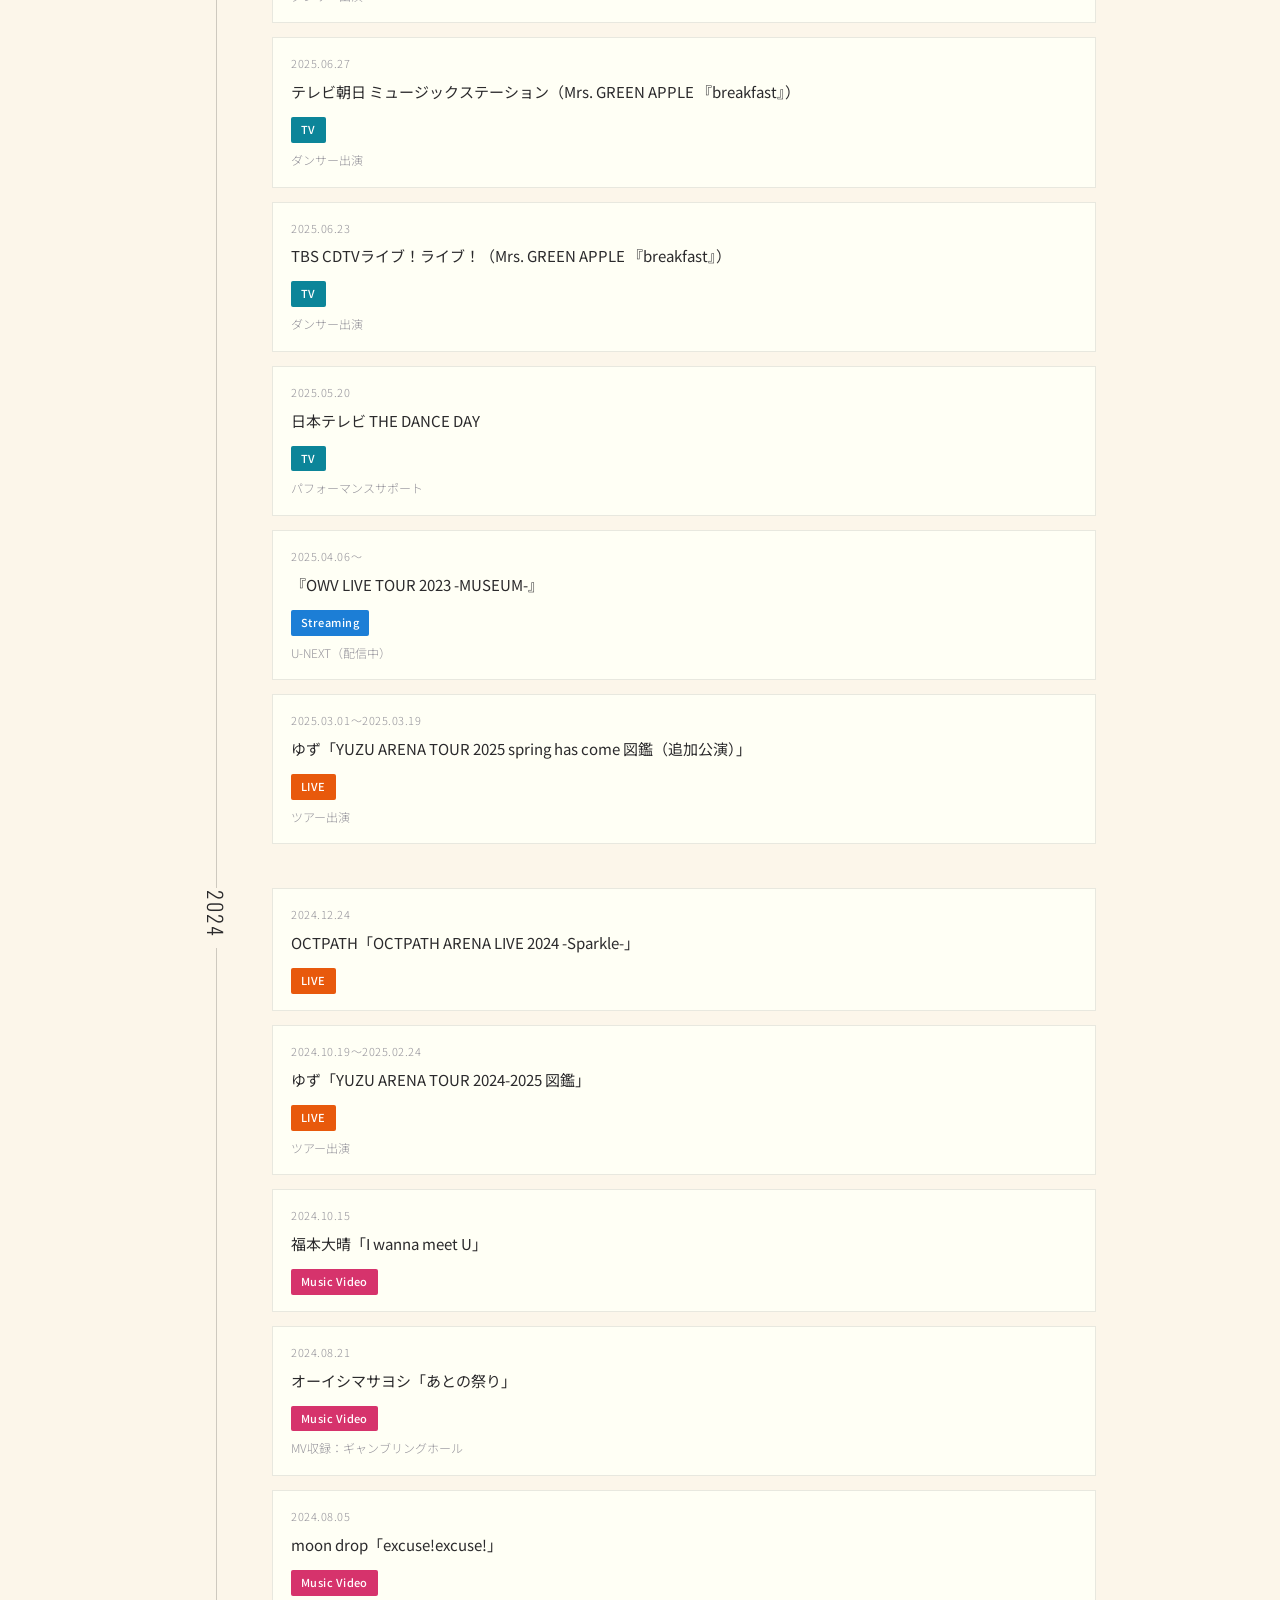
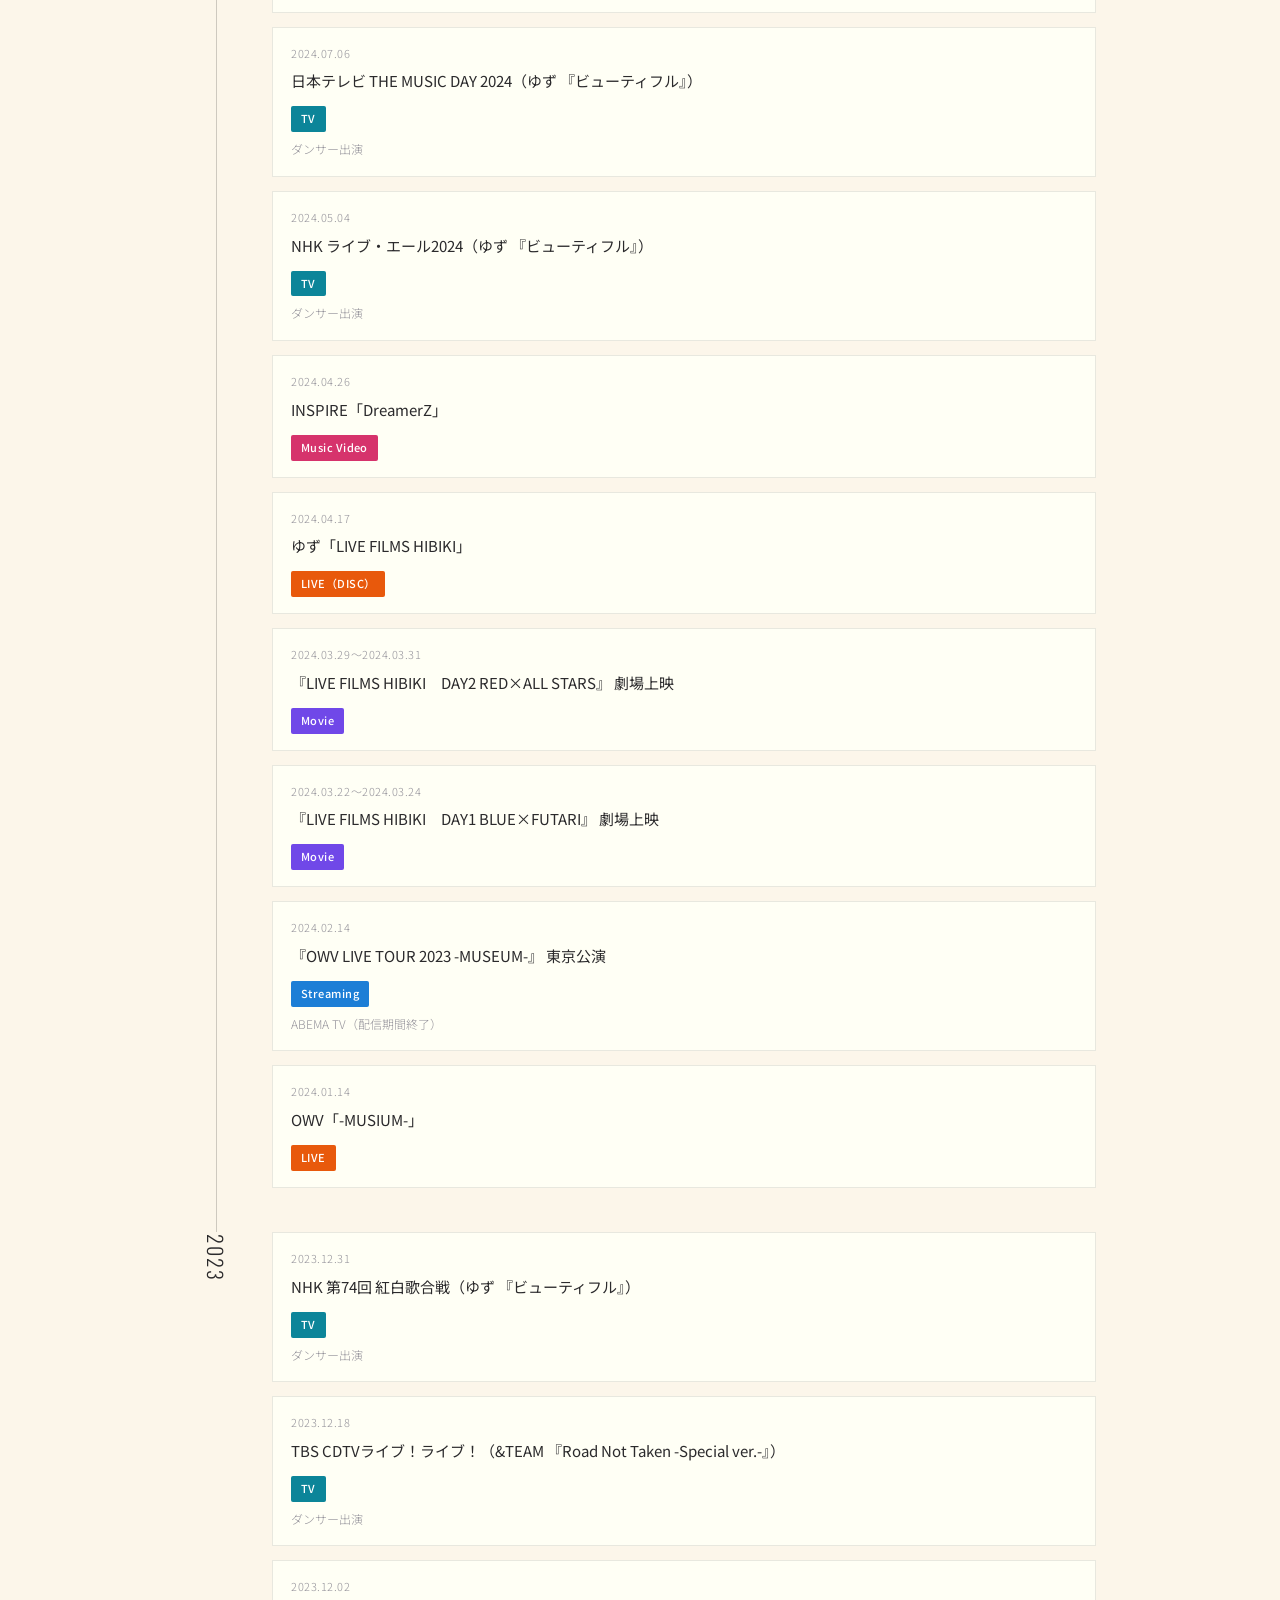
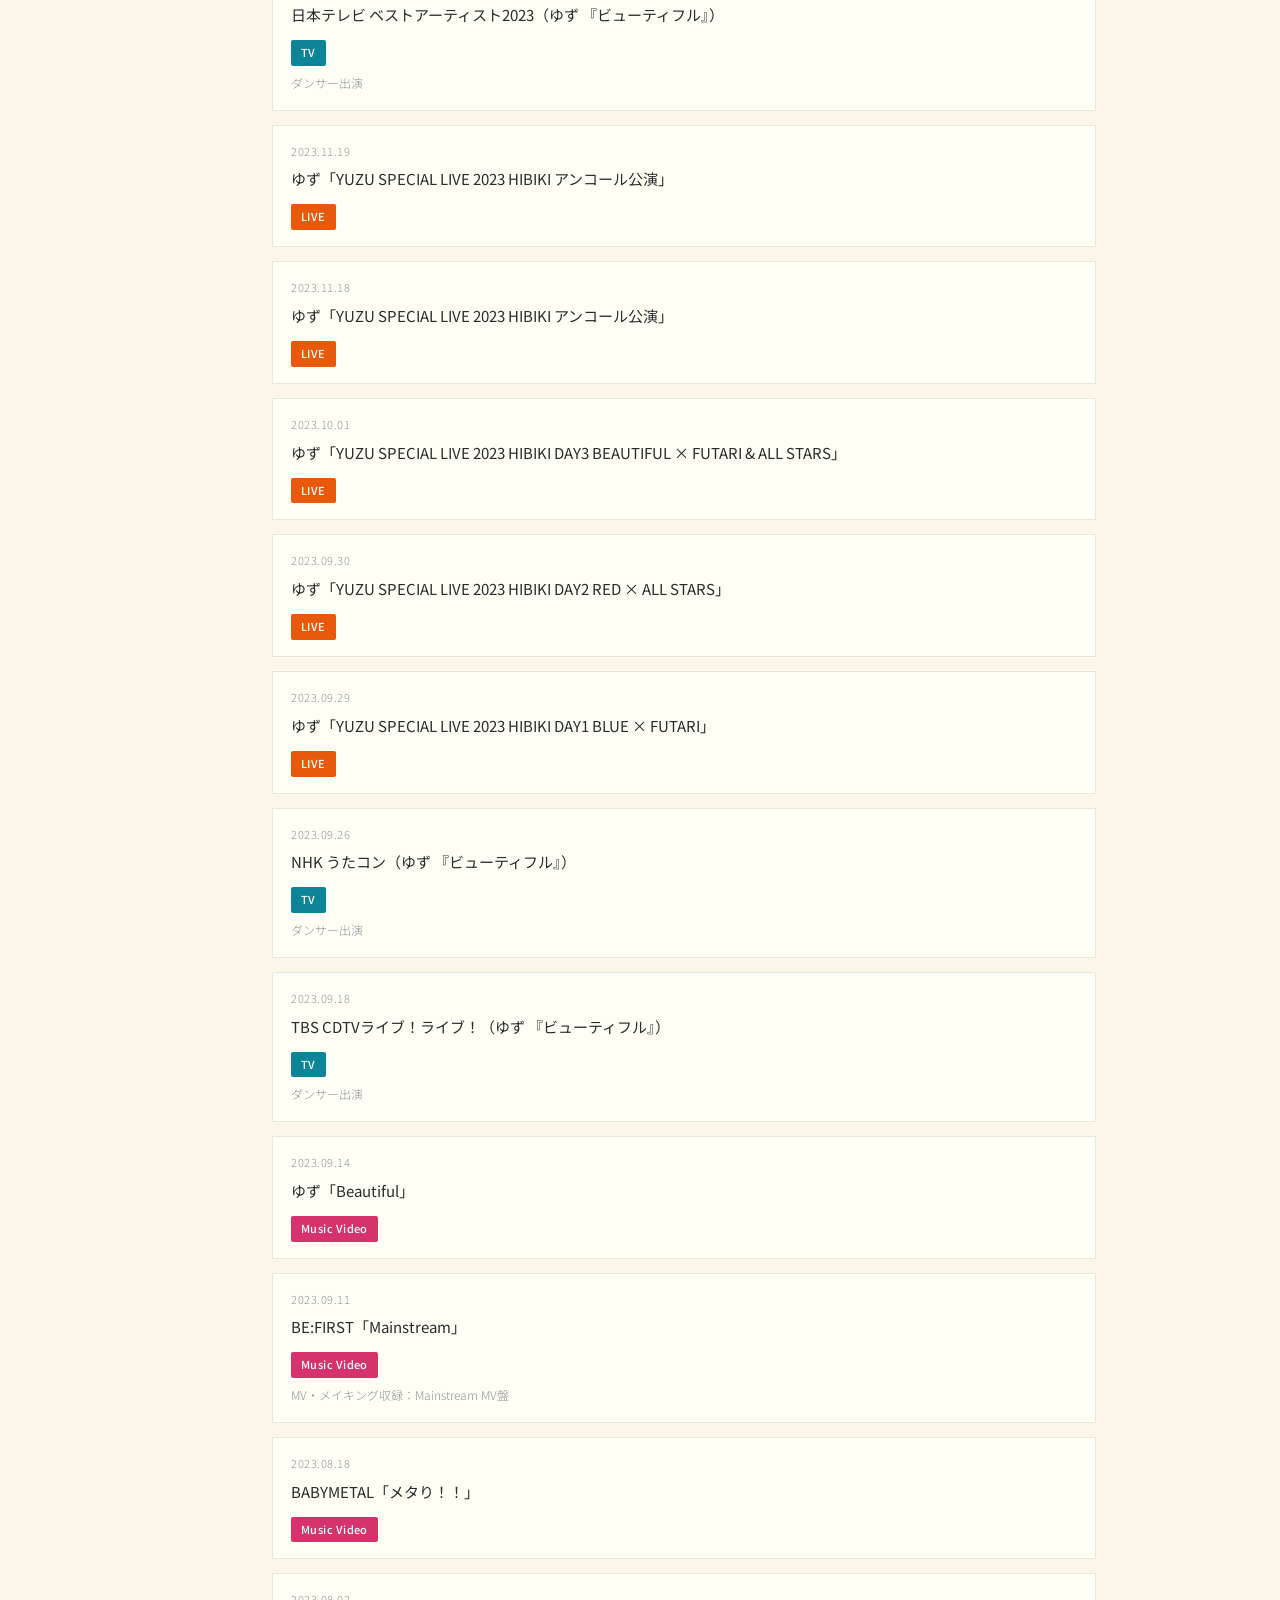
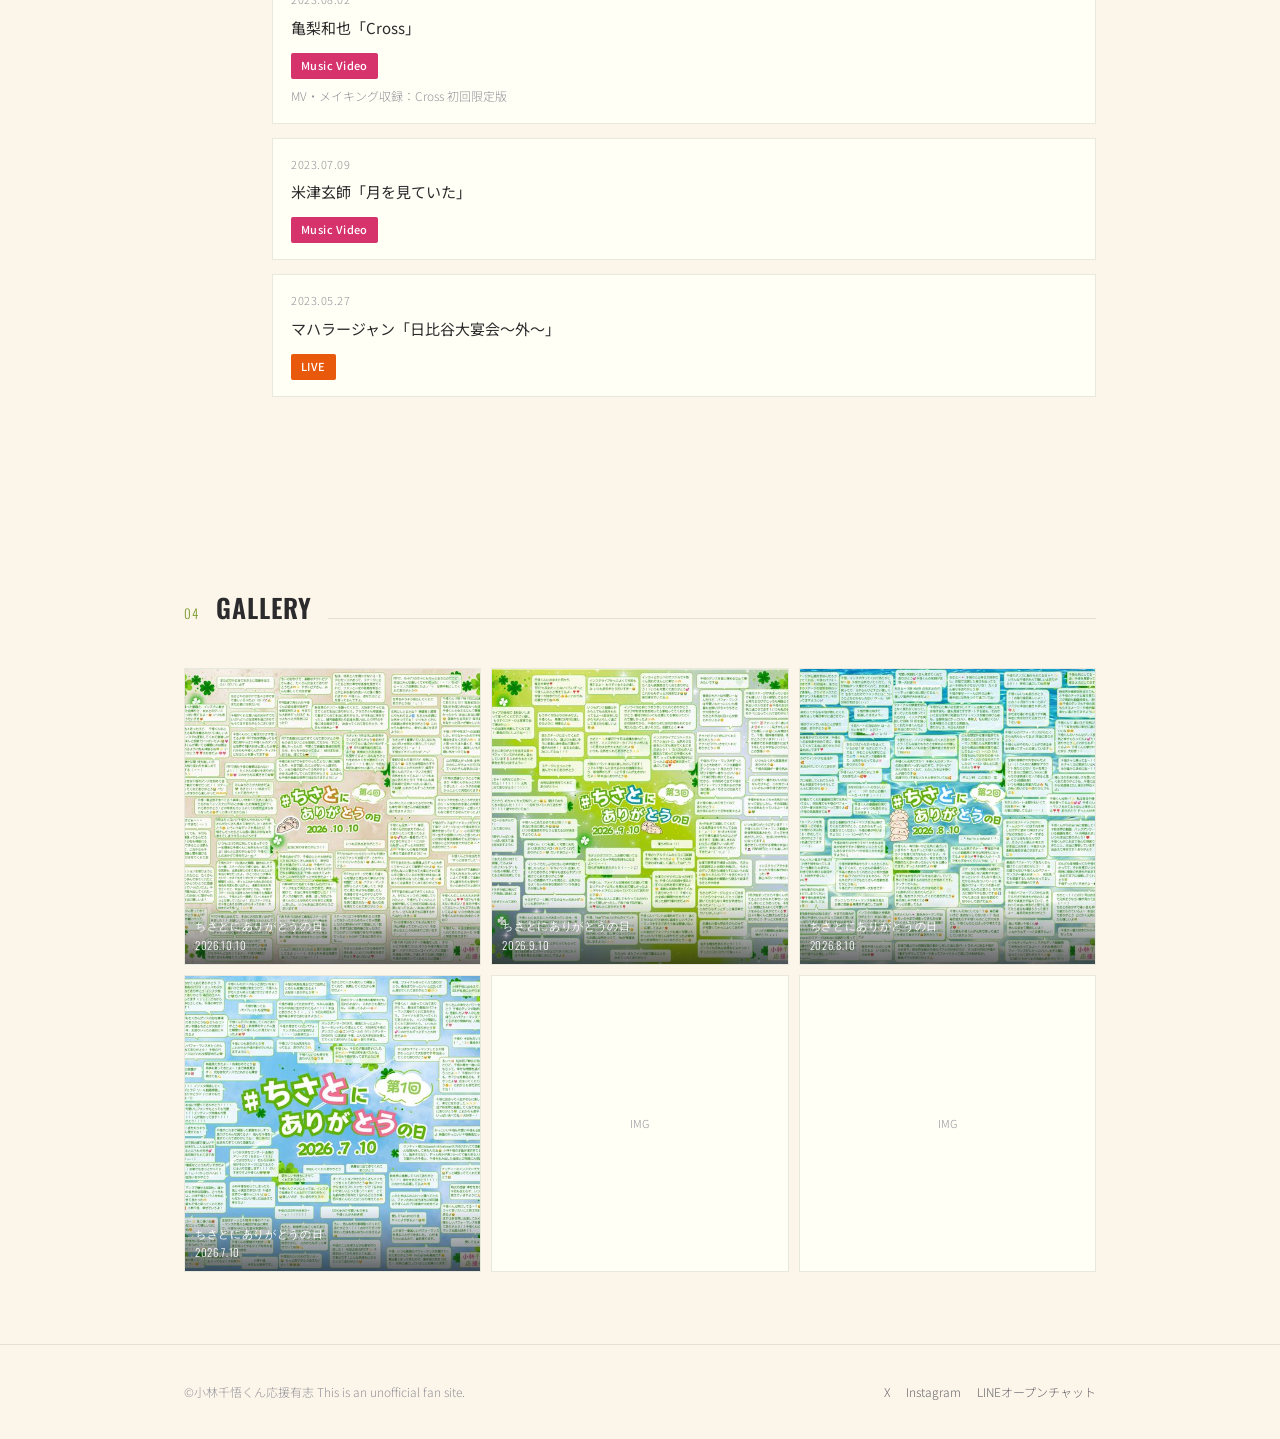
